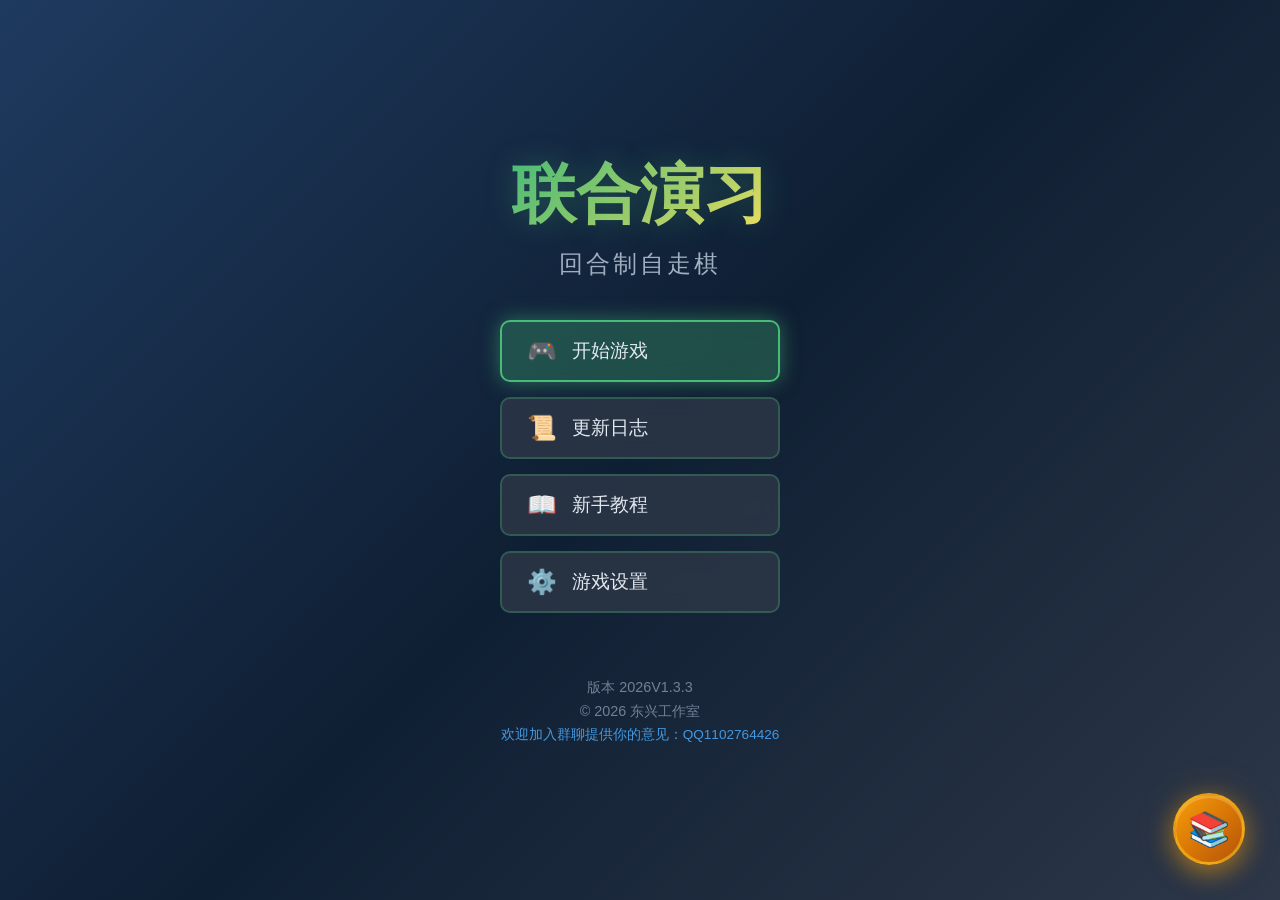
==== index.html @ ec3d8b25 "上传游戏V1.3.3" ====
<!DOCTYPE html>
<html lang="zh-CN">
<head>
    <meta charset="UTF-8">
    <meta name="viewport" content="width=device-width, initial-scale=1.0, maximum-scale=1.0, user-scalable=no, viewport-fit=cover">
    <meta name="apple-mobile-web-app-capable" content="yes">
    <meta name="mobile-web-app-capable" content="yes">
    <meta name="apple-mobile-web-app-status-bar-style" content="black-translucent">
    <meta name="format-detection" content="telephone=no">
    <title>联合演习 - 自走棋</title>
    <link rel="stylesheet" href="css/global.css">
    <link rel="stylesheet" href="css/menu.css">
    <link rel="stylesheet" href="css/tutorial-settings.css">
    <link rel="stylesheet" href="css/game-ui.css">
    <link rel="stylesheet" href="css/cards.css">
    <link rel="stylesheet" href="css/battle-old.css">
    <link rel="stylesheet" href="css/effects.css">
    <link rel="stylesheet" href="css/codex.css">
    <link rel="stylesheet" href="css/responsive.css">
    <link rel="stylesheet" href="css/notification.css">
    <link rel="stylesheet" href="css/battle-scene.css">
    <link rel="stylesheet" href="css/boss.css">
    <link rel="stylesheet" href="css/faction.css">
</head>
<body>
    <!-- 游戏开始菜单 -->
    <div id="start-menu">
        <div class="menu-background"></div>
        <div class="menu-content">
            <div class="game-logo">
                <h1 class="logo-title">联合演习</h1>
                <p class="logo-subtitle">回合制自走棋</p>
            </div>

            <nav class="menu-nav">
                <button class="menu-btn active" data-action="start">
                    <span class="btn-icon">🎮</span>
                    <span class="btn-text">开始游戏</span>
                </button>
                <button class="menu-btn" data-action="log">
                    <span class="btn-icon">📜</span>
                    <span class="btn-text">更新日志</span>
                </button>
                <button class="menu-btn" data-action="tutorial">
                    <span class="btn-icon">📖</span>
                    <span class="btn-text">新手教程</span>
                </button>
                <button class="menu-btn" data-action="settings">
                    <span class="btn-icon">⚙️</span>
                    <span class="btn-text">游戏设置</span>
                </button>
            </nav>

            <div class="menu-footer">
                <p class="version-text">版本 2026V1.3.3</p>
                <p class="copyright-text">© 2026 东兴工作室</p>
                <p class="qq-group-text">欢迎加入群聊提供你的意见：QQ1102764426</p>
            </div>
        </div>
        
        <!-- 圆形图鉴按钮（右下角） -->
        <button id="codex-btn" class="codex-btn" title="角色图鉴">
            📚
        </button>
    </div>

    <!-- 角色图鉴界面 -->
    <div id="codex-overlay" class="hidden">
        <div id="codex-container">
            <div class="codex-header">
                <h2>📚 角色图鉴</h2>
                <button id="codex-close" class="codex-close-btn">✕</button>
            </div>
            
            <div class="codex-search-container">
                <input type="text" id="codex-search" class="codex-search-input" placeholder="搜索角色名称...">
            </div>
            <div class="codex-filters">
                <button class="filter-btn active" data-camp="all">全部</button>
                <button class="filter-btn" data-camp="十班">十班</button>
                <button class="filter-btn" data-camp="一班">一班</button>
                <button class="filter-btn" data-camp="二班">二班</button>
                <button class="filter-btn" data-camp="三班">三班</button>
                <button class="filter-btn" data-camp="四班">四班</button>
                <button class="filter-btn" data-camp="五班">五班</button>
                <button class="filter-btn" data-camp="六班">六班</button>
            </div>
            
            <div id="codex-grid" class="codex-grid">
                <!-- 角色卡片将在这里动态生成 -->
            </div>
            
            <!-- 角色详情弹窗 -->
            <div id="codex-detail" class="codex-detail hidden">
                <div class="codex-detail-content">
                    <div class="codex-detail-header">
                        <div class="detail-avatar-container">
                            <img id="detail-avatar" src="" alt="角色头像" class="detail-avatar">
                        </div>
                        <div class="detail-info">
                            <h3 id="detail-name">角色名称</h3>
                            <div id="detail-stars" class="detail-stars">⭐</div>
                            <div id="detail-camp" class="detail-camp">阵营</div>
                        </div>
                        <button id="detail-close" class="detail-close-btn">✕</button>
                    </div>
                    <div class="codex-detail-body">
                        <div class="detail-stats">
                            <div class="stat-item hp">
                                <span class="stat-icon">❤️</span>
                                <span class="stat-label">生命</span>
                                <span id="detail-hp" class="stat-value">100</span>
                            </div>
                            <div class="stat-item atk">
                                <span class="stat-icon">⚔️</span>
                                <span class="stat-label">攻击</span>
                                <span id="detail-atk" class="stat-value">20</span>
                            </div>
                        </div>
                        <div class="detail-factions">
                            <div class="factions-header">
                                <span class="factions-icon">🏷️</span>
                                <span class="factions-title">所属阵营</span>
                            </div>
                            <div id="detail-factions" class="factions-list">
                                <!-- 阵营列表将在这里动态生成 -->
                            </div>
                        </div>
                        <div class="detail-skill">
                            <div class="skill-header">
                                <span class="skill-icon">✨</span>
                                <span id="detail-skill-name" class="skill-name">技能名称</span>
                            </div>
                            <p id="detail-skill-desc" class="skill-desc">技能描述</p>
                        </div>
                    </div>
                </div>
            </div>
        </div>
    </div>

    <!-- 更新公告弹窗 -->
    <div id="announcement-overlay" class="hidden">
        <div class="announcement-dialog">
            <div class="announcement-header">
                <h3>🎉 更新公告</h3>
                <button id="close-announcement" class="announcement-close">×</button>
            </div>
            <div id="announcement-content" class="announcement-content"></div>
            <div class="announcement-footer">
                <label>
                    <input type="checkbox" id="dont-show-again">
                    本次登录不再显示
                </label>
                <button id="confirm-announcement" class="confirm-btn">确定</button>
            </div>
        </div>
    </div>

    <!-- 新手教程界面 -->
    <div id="tutorial-overlay" class="hidden">
        <div id="tutorial-container">
            <div class="tutorial-header">
                <h2 id="tutorial-title">新手教程</h2>
                <div class="tutorial-progress">
                    <span id="step-indicator">步骤 1/6</span>
                </div>
            </div>

            <div class="tutorial-content">
                <div id="tutorial-step" class="tutorial-step">
                    <div id="tutorial-icon" class="step-icon">🎯</div>
                    <h3 id="step-title">欢迎来到联合演习!</h3>
                    <p id="step-description">这是一款回合制自走棋游戏，您需要通过招募棋子、升级营帐、排兵布阵来战胜敌人。</p>
                </div>

                <div id="tutorial-highlight" class="tutorial-highlight hidden"></div>
            </div>

            <div class="tutorial-controls">
                <button id="tutorial-prev" class="tutorial-btn">上一步</button>
                <button id="tutorial-next" class="tutorial-btn">下一步</button>
                <button id="tutorial-skip" class="tutorial-btn skip-btn">跳过教程</button>
            </div>
        </div>
    </div>

    <!-- 横屏提示界面 -->
    <div id="landscape-warning" class="hidden">
        <div class="landscape-content">
            <div class="rotate-icon">📱</div>
            <h2>请旋转设备</h2>
            <p>请将设备横向放置以获得最佳游戏体验</p>
            <div class="rotate-hint">↻</div>
        </div>
    </div>

    <!-- 设置界面 -->
    <div id="settings-overlay" class="hidden">
        <div id="settings-container">
            <div class="settings-header">
                <h2>游戏设置</h2>
                <button id="close-settings" class="close-btn">✕</button>
            </div>

            <div class="settings-content">
                <div class="setting-group">
                    <label>文本大小</label>
                    <div class="setting-slider">
                        <span>小</span>
                        <input type="range" id="text-size" min="12" max="20" value="14">
                        <span>大</span>
                    </div>
                </div>

                <div class="setting-group">
                    <label>战斗速度</label>
                    <div class="setting-buttons">
                        <button class="speed-btn active" data-speed="1">1x</button>
                        <button class="speed-btn" data-speed="1.5">1.5x</button>
                        <button class="speed-btn" data-speed="2">2x</button>
                    </div>
                </div>

                <div class="setting-group">
                    <label>颜色对比度</label>
                    <div class="setting-buttons">
                        <button class="contrast-btn active" data-contrast="normal">正常</button>
                        <button class="contrast-btn" data-contrast="high">高对比度</button>
                    </div>
                </div>

                <div class="setting-group">
                    <label>教程难度</label>
                    <div class="setting-buttons">
                        <button class="difficulty-btn active" data-difficulty="easy">简单</button>
                        <button class="difficulty-btn" data-difficulty="normal">普通</button>
                    </div>
                </div>

                <div class="setting-group" id="developer-mode-section" style="display: none;">
                    <label>开发者模式</label>
                    <div class="setting-buttons">
                        <button id="open-developer-panel" class="developer-btn">🔧 开发者面板</button>
                    </div>
                </div>

                <div class="setting-group">
                    <label>解锁开发者模式</label>
                    <div class="developer-unlock">
                        <input type="password" id="dev-password" placeholder="输入密码" maxlength="10">
                        <button id="unlock-dev-mode" class="unlock-btn">解锁</button>
                    </div>
                </div>
            </div>
        </div>
    </div>

    <!-- 游戏主界面 -->
    <div id="game-container" class="hidden">
        <!-- 顶部信息栏 -->
        <div id="top-bar">
            <div class="info-item">
                <span class="label">金币:</span>
                <span id="gold" class="currency-value">10</span>
            </div>
            <div class="info-item">
                <span class="label">回合:</span>
                <span id="round">1</span>
            </div>
            <div class="info-item">
                <span class="label">营帐等级:</span>
                <span id="camp-level">1</span>
            </div>
            <div class="info-item">
                <span class="label">英雄血量:</span>
                <span id="hero-hp">30</span>
            </div>
            <div class="info-item currency-info">
                <span class="label">货币:</span>
                <span id="currency" class="currency-value">0</span>
                <span class="currency-badge">回合收益: +1</span>
            </div>
            <button id="start-battle">开始战斗</button>
            <button id="upgrade-camp">升级营帐</button>
            <button id="dev-panel-btn" class="dev-top-btn" style="display: none;" onclick="window.menuSystem.showDeveloperPanel()">🔧 开发者</button>
        </div>

        <!-- 主游戏区 -->
        <div id="main-area">
            <!-- 左侧 - 战斗区域 -->
            <div id="left-panel">
                <!-- 敌方区域 -->
                <div id="enemy-area">
                    <div class="area-label">敌方阵地 <span id="enemy-name"></span></div>
                    <div id="enemy-battlefield"></div>
                </div>

                <!-- 我方区域 -->
                <div id="player-area">
                    <div class="area-label">我方阵地</div>
                    <div id="battlefield"></div>
                </div>

                <!-- 替补席 -->
                <div id="bench-area">
                    <div class="area-label">替补席</div>
                    <div id="bench"></div>
                </div>
            </div>

            <!-- 右侧 - 商店和英雄 -->
            <div id="right-panel">
                <!-- 商店 -->
                <div id="shop">
                    <div class="area-label">商店</div>
                    <div id="shop-items"></div>
                    <button id="refresh-shop">刷新商店</button>
                </div>

                <!-- 英雄区域 -->
                <div id="hero-area">
                    <div class="area-label">英雄</div>
                    <div id="hero-card">
                        <div id="hero-avatar"></div>
                        <div class="hero-details">
                            <div id="hero-name">选择英雄</div>
                            <div id="hero-skill"></div>
                        </div>
                    </div>
                </div>
            </div>
        </div>

        <!-- 右侧面板补充 -->
        <div id="sell-area">
            <div class="area-label sell-label">🗑️ 售卖区域</div>
            <div id="sell-zone" class="sell-zone">
                <div class="sell-placeholder">拖拽角色到此处售卖</div>
                <div class="sell-hint">售价: 1金币/个</div>
            </div>
        </div>

        <!-- 底部控制栏 -->
        <div id="bottom-bar">
            <span>可合成:<span id="merge-count">0</span></span>
            <button id="auto-merge">合成</button>
        </div>

        <!-- Boss 警告提示 -->
        <div id="boss-warning" class="boss-warning hidden">
            <div class="warning-content">
                <span class="warning-icon">⚠️</span>
                <span class="warning-text">距离Boss战还有 <span id="boss-rounds-left">0</span> 回合！</span>
            </div>
        </div>
    </div>

    <!-- Boss 介绍弹窗 -->
    <div id="boss-intro-overlay" class="boss-intro-overlay hidden">
        <div id="boss-intro-dialog" class="boss-intro-dialog">
            <div class="boss-intro-header">
                <h2 id="boss-intro-title">Boss 来袭！</h2>
            </div>
            <div class="boss-intro-content">
                <div class="boss-icon-container">
                    <span class="boss-icon">💀</span>
                </div>
                <h3 id="boss-name">暗影领主</h3>
                <p id="boss-description">传说中的暗影领主，拥有强大的生命力和神秘的诅咒能力。</p>
                <div class="boss-skills">
                    <div class="boss-skill">
                        <span class="skill-icon">💀</span>
                        <div class="skill-info">
                            <div class="skill-name">血之诅咒</div>
                            <div class="skill-desc">每损失10%血量对敌方全体造成自身剩余血量1%的伤害</div>
                        </div>
                    </div>
                    <div class="boss-skill">
                        <span class="skill-icon">💫</span>
                        <div class="skill-info">
                            <div class="skill-name">回光返照</div>
                            <div class="skill-desc">当血量低于50%时仅一次回满血但生命上限降低25%</div>
                        </div>
                    </div>
                </div>
            </div>
            <div class="boss-intro-footer">
                <button id="boss-intro-close" class="boss-intro-close-btn">准备迎战！</button>
            </div>
        </div>
    </div>

    <!-- 战斗界面 -->
    <div id="battle-overlay" class="hidden">
        <div id="battle-container">
            <div id="battle-header">
                <h3>⚔️ 战斗 ⚔️</h3>
                <div id="battle-status" style="text-align:center;margin-bottom:10px;font-size:14px;"></div>
                <div id="battle-speed-controls" style="text-align:center;margin-bottom:15px;">
                    <span style="color:#a0aec0;font-size:13px;margin-right:10px;">战斗速度:</span>
                    <button class="battle-speed-btn" data-speed="0.5">0.5x</button>
                    <button class="battle-speed-btn active" data-speed="1">1x</button>
                    <button class="battle-speed-btn" data-speed="1.5">1.5x</button>
                    <button class="battle-speed-btn" data-speed="2">2x</button>
                </div>
            </div>

            <div id="battle-field">
                <div class="battle-side">
                    <div class="side-label">敌方</div>
                    <div id="enemy-units" class="units-row"></div>
                </div>

                <div class="battle-vs">VS</div>

                <div class="battle-side">
                    <div class="side-label">我方</div>
                    <div id="player-units" class="units-row"></div>
                </div>
            </div>

            <div id="battle-log">
                <div id="battle-content"></div>
            </div>

            <button id="close-battle">关闭</button>
        </div>
    </div>

    <!-- 全新战斗场景页面 -->
    <div id="battle-scene-overlay" class="hidden">
        <div id="battle-scene-container">
            <!-- 顶部信息栏 -->
            <div id="battle-scene-header">
                <h2 id="battle-scene-title">⚔️ 战斗场景 ⚔️</h2>
                <div id="battle-scene-status"></div>
                <button id="exit-battle-scene" class="scene-btn">退出战斗</button>
            </div>

            <!-- 敌方区域（镜像布局：近VS有4个位置，远VS有3个位置） -->
            <div id="enemy-battle-scene" class="battle-scene-area enemy-scene">
                <div class="scene-side-label enemy-label">🔴 敌方阵地</div>
                <div class="scene-battlefield">
                    <!-- 敌方第一行：4个位置（镜像） -->
                    <div class="scene-row first-row">
                        <div class="scene-card-slot empty" data-side="enemy" data-row="1" data-slot="1"></div>
                        <div class="scene-card-slot empty" data-side="enemy" data-row="1" data-slot="2"></div>
                        <div class="scene-card-slot empty" data-side="enemy" data-row="1" data-slot="3"></div>
                        <div class="scene-card-slot empty" data-side="enemy" data-row="1" data-slot="4"></div>
                    </div>
                    <!-- 敌方第二行：3个位置（镜像） -->
                    <div class="scene-row second-row">
                        <div class="scene-card-slot empty" data-side="enemy" data-row="2" data-slot="1"></div>
                        <div class="scene-card-slot empty" data-side="enemy" data-row="2" data-slot="2"></div>
                        <div class="scene-card-slot empty" data-side="enemy" data-row="2" data-slot="3"></div>
                    </div>
                </div>
            </div>

            <!-- 战斗VS区域 -->
            <div id="battle-scene-vs">
                <div class="vs-divider"></div>
                <div class="vs-text">⚔️ VS ⚔️</div>
                <div class="vs-divider"></div>
            </div>

            <!-- 我方区域 -->
            <div id="player-battle-scene" class="battle-scene-area player-scene">
                <div class="scene-battlefield">
                    <!-- 我方第一行：3个位置 -->
                    <div class="scene-row first-row">
                        <div class="scene-card-slot empty" data-side="player" data-row="1" data-slot="1"></div>
                        <div class="scene-card-slot empty" data-side="player" data-row="1" data-slot="2"></div>
                        <div class="scene-card-slot empty" data-side="player" data-row="1" data-slot="3"></div>
                    </div>
                    <!-- 我方第二行：4个位置 -->
                    <div class="scene-row second-row">
                        <div class="scene-card-slot empty" data-side="player" data-row="2" data-slot="1"></div>
                        <div class="scene-card-slot empty" data-side="player" data-row="2" data-slot="2"></div>
                        <div class="scene-card-slot empty" data-side="player" data-row="2" data-slot="3"></div>
                        <div class="scene-card-slot empty" data-side="player" data-row="2" data-slot="4"></div>
                    </div>
                </div>
                <div class="scene-side-label player-label">🟢 我方阵地</div>
            </div>

        </div>
    </div>

    <!-- 游戏结束界面 -->
    <div id="game-over" class="hidden">
        <div id="game-over-content">
            <h2 id="game-result">游戏结束</h2>
            <p id="final-stats"></p>
            <button id="restart-game">重新开始</button>
        </div>
    </div>

    <script src="js/skills.js"></script>
    <script src="js/chess-data.js"></script>
    <script src="js/faction-data.js"></script>
    <script src="js/faction-system.js"></script>
    <script src="js/hero-data.js"></script>
    <script src="js/enemy-presets.js"></script>
    <script src="js/boss-data.js"></script>
    <script src="js/chess.js"></script>
    <script src="js/boss.js"></script>
    <script src="js/battle-logic.js"></script>
    <script src="js/game.js"></script>
    <script src="js/battle.js"></script>
    <script src="js/tutorial.js"></script>
    <script src="js/menu.js"></script>
    <script src="js/diagnostics.js"></script>
    <script>
        window.addEventListener('DOMContentLoaded', () => {
            try {
                window.tutorialSystem = new TutorialSystem();
                window.menuSystem = new MenuSystem();
                console.log('所有系统初始化完成');
                
                // 初始化战斗场景系统
                window.battleSceneSystem = new BattleSceneSystem();
            } catch (error) {
                console.error('初始化错误:', error);
            }
        });
        
        // 战斗场景系统类
        class BattleSceneSystem {
            constructor() {
                this.battleSceneOverlay = document.getElementById('battle-scene-overlay');
                this.exitButton = document.getElementById('exit-battle-scene');
                this.statusElement = document.getElementById('battle-scene-status');
                
                this.initEventListeners();
                console.log('战斗场景系统已初始化');
            }
            
            initEventListeners() {
                if (this.exitButton) {
                    this.exitButton.addEventListener('click', () => this.exitBattleScene());
                }
            }
            
            // 显示战斗场景
            showBattleScene() {
                if (this.battleSceneOverlay) {
                    this.battleSceneOverlay.classList.remove('hidden');
                    this.updateStatus('战斗即将开始...');

                    // VS区域2秒后自动淡出消失
                    const vsElement = document.getElementById('battle-scene-vs');
                    if (vsElement) {
                        vsElement.style.opacity = '1';
                        vsElement.style.transition = 'opacity 0.8s ease';
                        setTimeout(() => {
                            vsElement.style.opacity = '0';
                            setTimeout(() => {
                                vsElement.style.display = 'none';
                            }, 800);
                        }, 2000);
                    }
                }
            }
            
            // 退出战斗场景
            exitBattleScene() {
                if (this.battleSceneOverlay) {
                    this.battleSceneOverlay.classList.add('hidden');
                }
            }
            
            // 更新状态信息
            updateStatus(message) {
                if (this.statusElement) {
                    this.statusElement.textContent = message;
                }
            }
            
            // 放置角色到指定位置
            placeCard(side, row, slot, cardData) {
                const slotElement = document.querySelector(
                    `.scene-card-slot[data-side="${side}"][data-row="${row}"][data-slot="${slot}"]`
                );
                
                if (!slotElement) {
                    console.error('找不到指定的卡槽:', side, row, slot);
                    return false;
                }
                
                // 清除空状态
                slotElement.classList.remove('empty');
                slotElement.classList.add(side === 'enemy' ? 'enemy-card' : 'player-card');
                
                // 设置棋子ID用于技能提示定位
                if (cardData.id) {
                    slotElement.setAttribute('data-chess-unit-id', cardData.id);
                }
                
                // 设置位置信息用于技能提示
                slotElement.setAttribute('data-side', side);
                slotElement.setAttribute('data-row', row);
                slotElement.setAttribute('data-slot', slot);
                
                const maxHp = cardData.maxHp || cardData.hp;
                
                // 创建卡牌内容
                slotElement.innerHTML = `
                    <img src="pic/1.jpeg" alt="${cardData.name}" class="card-image">
                    <div class="card-name">${cardData.name}</div>
                    <div class="hp-bar-container">
                        <div class="hp-bar-bg">
                            <div class="hp-bar-fill" style="width: 100%;"></div>
                        </div>
                        <div class="hp-bar-text">${cardData.hp}/${maxHp}</div>
                    </div>
                    <div class="card-stats">
                        <span class="card-hp">❤️ ${cardData.hp}</span>
                        <span class="card-atk">⚔️ ${cardData.atk}</span>
                    </div>
                    <div class="card-stars">${'⭐'.repeat(cardData.stars || 1)}</div>
                    <!-- 伤害数字显示容器 -->
                    <div class="damage-container"></div>
                `;
                
                return true;
            }
            
            // 放置多个角色（遵循优先级顺序）
            placeCardsInOrder(side, cards) {
                const placementOrder = [
                    {row: 1, slot: 1},
                    {row: 1, slot: 2},
                    {row: 1, slot: 3},
                    {row: 2, slot: 1},
                    {row: 2, slot: 2},
                    {row: 2, slot: 3},
                    {row: 2, slot: 4}
                ];
                
                cards.forEach((card, index) => {
                    if (index < placementOrder.length) {
                        const pos = placementOrder[index];
                        setTimeout(() => {
                            this.placeCard(side, pos.row, pos.slot, card);
                        }, index * 300);
                    }
                });
            }
            
            // 清空所有卡槽
            clearAllSlots() {
                const allSlots = document.querySelectorAll('.scene-card-slot');
                allSlots.forEach(slot => {
                    slot.classList.add('empty');
                    slot.classList.remove('enemy-card', 'player-card', 'dead-unit');
                    slot.innerHTML = '';
                    slot.style.opacity = '';
                });
            }
            
            // 显示伤害数字
            showDamageNumber(side, row, slot, damage) {
                const slotElement = document.querySelector(
                    `.scene-card-slot[data-side="${side}"][data-row="${row}"][data-slot="${slot}"]`
                );
                
                if (!slotElement) {
                    console.warn('找不到卡槽显示伤害:', side, row, slot);
                    return;
                }
                
                const damageContainer = slotElement.querySelector('.damage-container');
                
                if (!damageContainer) {
                    console.warn('找不到伤害容器');
                    return;
                }
                
                // 创建伤害数字元素
                const damageNum = document.createElement('div');
                damageNum.className = 'damage-number';
                damageNum.textContent = `-${damage}`;
                
                // 添加到容器中
                damageContainer.appendChild(damageNum);
                
                // 动画结束后移除
                setTimeout(() => {
                    if (damageNum.parentNode === damageContainer) {
                        damageContainer.removeChild(damageNum);
                    }
                }, 1500);
            }
    }
    </script>
    
    <!-- 图鉴系统 JavaScript -->
    <script>
        class CodexSystem {
            constructor() {
                this.currentFilter = 'all';
                this.searchTerm = '';
                this.codexData = [];
                this.init();
            }

            init() {
                console.log('CodexSystem: 开始初始化...');
                this.bindEvents();
                console.log('CodexSystem: 初始化完成');
            }

            bindEvents() {
                // 图鉴按钮
                const codexBtn = document.getElementById('codex-btn');
                if (codexBtn) {
                    codexBtn.addEventListener('click', () => this.openCodex());
                }

                // 关闭图鉴
                const codexClose = document.getElementById('codex-close');
                if (codexClose) {
                    codexClose.addEventListener('click', () => this.closeCodex());
                }

                // 搜索框
                const searchInput = document.getElementById('codex-search');
                if (searchInput) {
                    searchInput.addEventListener('input', (e) => {
                        this.searchTerm = e.target.value.toLowerCase();
                        this.renderCodex();
                    });
                }

                // 筛选按钮
                const filterBtns = document.querySelectorAll('.filter-btn');
                filterBtns.forEach(btn => {
                    btn.addEventListener('click', () => {
                        const camp = btn.dataset.camp;
                        this.filterByCamp(camp);

                        // 更新按钮状态
                        filterBtns.forEach(b => b.classList.remove('active'));
                        btn.classList.add('active');
                    });
                });
                
                // 点击遮罩关闭详情
                const codexDetail = document.getElementById('codex-detail');
                if (codexDetail) {
                    codexDetail.addEventListener('click', (e) => {
                        if (e.target === codexDetail) {
                            this.closeDetail();
                        }
                    });
                }
                
                // 详情关闭按钮
                const detailClose = document.getElementById('detail-close');
                if (detailClose) {
                    detailClose.addEventListener('click', () => this.closeDetail());
                }
                
                // 点击图鉴遮罩关闭
                const codexOverlay = document.getElementById('codex-overlay');
                if (codexOverlay) {
                    codexOverlay.addEventListener('click', (e) => {
                        if (e.target === codexOverlay) {
                            this.closeCodex();
                        }
                    });
                }
            }
            
            openCodex() {
                console.log('CodexSystem: 打开图鉴');
                const codexOverlay = document.getElementById('codex-overlay');
                if (codexOverlay) {
                    codexOverlay.classList.remove('hidden');
                    // 清空搜索框
                    const searchInput = document.getElementById('codex-search');
                    if (searchInput) {
                        searchInput.value = '';
                        this.searchTerm = '';
                    }
                    this.renderCodex();
                }
            }
            
            closeCodex() {
                console.log('CodexSystem: 关闭图鉴');
                const codexOverlay = document.getElementById('codex-overlay');
                if (codexOverlay) {
                    codexOverlay.classList.add('hidden');
                }
                this.closeDetail();
            }
            
            filterByCamp(camp) {
                console.log('CodexSystem: 筛选阵营:', camp);
                this.currentFilter = camp;
                this.renderCodex();
            }
            
            renderCodex() {
                const codexGrid = document.getElementById('codex-grid');
                if (!codexGrid) return;

                // 获取所有角色数据
                let units = [];
                if (typeof CHESS_DATA !== 'undefined' && CHESS_DATA.pool) {
                    units = CHESS_DATA.pool;
                }

                // 去重，只保留每个角色一次
                const uniqueUnits = [];
                const seenNames = new Set();
                units.forEach(unit => {
                    if (!seenNames.has(unit.name)) {
                        seenNames.add(unit.name);
                        uniqueUnits.push(unit);
                    }
                });

                // 筛选
                let filteredUnits = uniqueUnits;
                
                // 按阵营筛选
                if (this.currentFilter !== 'all') {
                    filteredUnits = filteredUnits.filter(unit => 
                        unit.camp === this.currentFilter
                    );
                }
                
                // 按搜索词筛选
                if (this.searchTerm) {
                    filteredUnits = filteredUnits.filter(unit => 
                        unit.name.toLowerCase().includes(this.searchTerm)
                    );
                }
                
                // 渲染
                codexGrid.innerHTML = '';
                filteredUnits.forEach(unit => {
                    const card = this.createCodexCard(unit);
                    codexGrid.appendChild(card);
                });
                
                if (filteredUnits.length === 0) {
                    codexGrid.innerHTML = '<div style="text-align:center; color:#a0aec0; padding:50px; grid-column:1/-1;">暂无该阵营角色</div>';
                }
            }
            
            createCodexCard(unit) {
                const card = document.createElement('div');
                card.className = 'codex-card';
                
                const stars = '⭐'.repeat(unit.star || 1);
                const mainCamp = this.getMainCamp(unit.camp);
                const factions = unit.factions || [];
                
                let factionsHtml = '';
                if (factions.length > 0) {
                    factionsHtml = `
                        <div class="card-factions">
                            ${factions.slice(0, 2).map(f => `<span class="faction-tag">${f}</span>`).join('')}
                            ${factions.length > 2 ? `<span class="faction-tag">+${factions.length - 2}</span>` : ''}
                        </div>
                    `;
                }
                
                card.innerHTML = `
                    <img src="pic/1.jpeg" alt="${unit.name}" class="card-avatar" />
                    <div class="card-name">${unit.name}</div>
                    <div class="card-stars">${stars}</div>
                    <div class="card-camp">${mainCamp || unit.camp || '未知'}</div>
                    ${factionsHtml}
                `;
                
                card.addEventListener('click', () => this.showDetail(unit));
                
                return card;
            }
            
            getMainCamp(camp) {
                if (camp === '十班') return '10班';
                if (camp === '一班' || camp === '二班' || camp === '三班') return '9班';
                if (camp === '四班' || camp === '五班' || camp === '六班') return '14班';
                return camp;
            }
            
            showDetail(unit) {
                console.log('CodexSystem: 显示角色详情:', unit.name);
                
                const detailDiv = document.getElementById('codex-detail');
                if (!detailDiv) return;
                
                // 填充数据
                const detailAvatar = document.getElementById('detail-avatar');
                const detailName = document.getElementById('detail-name');
                const detailStars = document.getElementById('detail-stars');
                const detailCamp = document.getElementById('detail-camp');
                const detailHp = document.getElementById('detail-hp');
                const detailAtk = document.getElementById('detail-atk');
                const detailSkillName = document.getElementById('detail-skill-name');
                const detailSkillDesc = document.getElementById('detail-skill-desc');
                const detailFactions = document.getElementById('detail-factions');
                
                if (detailAvatar) detailAvatar.src = 'pic/1.jpeg';
                if (detailName) detailName.textContent = unit.name;
                if (detailStars) detailStars.textContent = '⭐'.repeat(unit.star || 1);
                if (detailCamp) detailCamp.textContent = this.getMainCamp(unit.camp) || unit.camp || '未知';
                if (detailHp) detailHp.textContent = unit.hp || '?';
                if (detailAtk) detailAtk.textContent = unit.atk || '?';
                
                // 显示阵营信息
                if (detailFactions) {
                    const factions = unit.factions || [];
                    const mainCamp = this.getMainCamp(unit.camp);
                    
                    let html = '';
                    if (mainCamp) {
                        html += `<div class="faction-item main-faction"><span class="faction-badge">主</span>${mainCamp}</div>`;
                    }
                    factions.forEach(faction => {
                        html += `<div class="faction-item">${faction}</div>`;
                    });
                    html += `<div class="faction-requirement">需要3人触发</div>`;
                    
                    detailFactions.innerHTML = html;
                }
                
                // 获取技能信息
                let skillName = '未知技能';
                let skillDesc = '暂无技能描述';
                
                if (typeof SKILL_DEFINITIONS !== 'undefined' && unit.skillKey) {
                    const skill = SKILL_DEFINITIONS[unit.skillKey];
                    if (skill) {
                        skillName = skill.name || skillName;
                        skillDesc = skill.description || skillDesc;
                    }
                }
                
                if (detailSkillName) detailSkillName.textContent = skillName;
                if (detailSkillDesc) detailSkillDesc.textContent = skillDesc;
                
                detailDiv.classList.remove('hidden');
            }
            
            closeDetail() {
                const detailDiv = document.getElementById('codex-detail');
                if (detailDiv) {
                    detailDiv.classList.add('hidden');
                }
            }
        }
        
        // 初始化图鉴系统
        window.addEventListener('DOMContentLoaded', () => {
            setTimeout(() => {
                window.codexSystem = new CodexSystem();
            }, 100);
        });
    </script>
</body>
</html>
---- css/global.css ----
/**
 * 全局基础样式
 * 联合演习 - 回合制自走棋
 *
 * 包含：全局样式、通用工具类
 */

* {
    margin: 0;
    padding: 0;
    box-sizing: border-box;
    -webkit-tap-highlight-color: transparent;
}

html {
    -webkit-text-size-adjust: 100%;
    -ms-text-size-adjust: 100%;
}

body {
    font-family: "Microsoft YaHei", "SimHei", -apple-system, BlinkMacSystemFont, "Segoe UI", Roboto, sans-serif;
    background: linear-gradient(135deg, #1a1a2e 0%, #16213e 100%);
    min-height: 100vh;
    min-height: 100dvh;
    color: #e2e8f0;
    overflow: hidden;
    -webkit-font-smoothing: antialiased;
    -moz-osx-font-smoothing: grayscale;
}

.hidden {
    display: none !important;
}

.touch-friendly-btn {
    min-height: 44px;
    min-width: 44px;
}

/* 触摸优化 */
button,
.btn,
.menu-btn,
.filter-btn,
.codex-close-btn,
.detail-close-btn {
    touch-action: manipulation;
    -webkit-appearance: none;
    -moz-appearance: none;
    appearance: none;
}

/* 防止双击缩放 */
* {
    touch-action: pan-y pinch-zoom;
}

/* 禁用文本选择 */
button,
.btn,
.menu-btn,
.filter-btn,
.codex-close-btn,
.detail-close-btn,
.codex-card,
.faction-icon {
    user-select: none;
    -webkit-user-select: none;
    -moz-user-select: none;
    -ms-user-select: none;
}

/* 改善滚动体验 */
::-webkit-scrollbar {
    width: 6px;
    height: 6px;
}

::-webkit-scrollbar-track {
    background: rgba(0, 0, 0, 0.1);
    border-radius: 3px;
}

::-webkit-scrollbar-thumb {
    background: rgba(255, 255, 255, 0.2);
    border-radius: 3px;
}

::-webkit-scrollbar-thumb:hover {
    background: rgba(255, 255, 255, 0.3);
}

/* 防止图片拖拽 */
img {
    -webkit-user-drag: none;
    user-drag: none;
}

/* 防止长按选中 */
* {
    -webkit-touch-callout: none;
}

@keyframes shake {
    0%, 100% { transform: translateX(0); }
    25% { transform: translateX(-5px); }
    75% { transform: translateX(5px); }
}

@keyframes floatUp {
    0% {
        opacity: 1;
        transform: translateX(-50%) translateY(0);
    }
    100% {
        opacity: 0;
        transform: translateX(-50%) translateY(-30px);
    }
}

@keyframes attackSlash {
    0% {
        opacity: 1;
        transform: translateY(-50%) scaleX(0);
    }
    50% {
        opacity: 1;
        transform: translateY(-50%) scaleX(1);
    }
    100% {
        opacity: 0;
        transform: translateY(-50%) scaleX(1.5);
    }
}

@keyframes shieldFlash {
    0% {
        opacity: 0;
        transform: scale(0.8);
    }
    50% {
        opacity: 1;
        transform: scale(1);
    }
    100% {
        opacity: 0;
        transform: scale(1.1);
    }
}

@keyframes deathFade {
    0% {
        opacity: 1;
        transform: scale(1);
    }
    100% {
        opacity: 0;
        transform: scale(0.8);
    }
}

@keyframes burstParticle {
    0% {
        opacity: 1;
        transform: translate(-50%, -50%) translate(0, 0) scale(1);
    }
    100% {
        opacity: 0;
        transform: translate(-50%, -50%) translate(var(--dx), var(--dy)) scale(0);
    }
}

@keyframes flashPulse {
    0% {
        opacity: 0.8;
        transform: scale(1);
    }
    100% {
        opacity: 0;
        transform: scale(1.5);
    }
}

@keyframes cardImpact {
    0% {
        transform: scale(1);
    }
    20% {
        transform: scale(1.1) translateX(10px);
    }
    40% {
        transform: scale(0.95) translateX(-5px);
    }
    60% {
        transform: scale(1.05) translateX(3px);
    }
    80% {
        transform: scale(1) translateX(-1px);
    }
    100% {
        transform: scale(1) translateX(0);
    }
}

@keyframes pulse {
    0%, 100% {
        opacity: 1;
        transform: scale(1);
    }
    50% {
        opacity: 0.6;
        transform: scale(1.1);
    }
}
---- css/menu.css ----
/**
 * 开始菜单样式
 * 联合演习 - 回合制自走棋
 *
 * 包含：开始菜单相关样式
 */

#start-menu {
    position: fixed;
    top: 0;
    left: 0;
    width: 100%;
    height: 100%;
    display: flex;
    justify-content: center;
    align-items: center;
    z-index: 1000;
}

.menu-background {
    position: absolute;
    top: 0;
    left: 0;
    width: 100%;
    height: 100%;
    background: linear-gradient(135deg, #1e3a5f 0%, #0f1f33 50%, #2d3748 100%);
    animation: backgroundFade 10s ease-in-out infinite;
}

@keyframes backgroundFade {
    0%, 100% {
        filter: hue-rotate(0deg);
    }
    50% {
        filter: hue-rotate(20deg);
    }
}

.menu-content {
    position: relative;
    z-index: 1;
    display: flex;
    flex-direction: column;
    align-items: center;
    gap: 40px;
    animation: menuFadeIn 0.8s ease-out;
}

@keyframes menuFadeIn {
    from {
        opacity: 0;
        transform: translateY(20px);
    }
    to {
        opacity: 1;
        transform: translateY(0);
    }
}

.game-logo {
    text-align: center;
    animation: logoPulse 2s ease-in-out infinite;
}

@keyframes logoPulse {
    0%, 100% {
        transform: scale(1);
    }
    50% {
        transform: scale(1.02);
    }
}

.logo-title {
    font-size: 4rem;
    font-weight: bold;
    background: linear-gradient(135deg, #48bb78 0%, #f6e05e 100%);
    -webkit-background-clip: text;
    -webkit-text-fill-color: transparent;
    background-clip: text;
    margin-bottom: 10px;
    text-shadow: 0 0 30px rgba(72, 187, 120, 0.3);
}

.logo-subtitle {
    font-size: 1.5rem;
    color: #a0aec0;
    letter-spacing: 3px;
}

.menu-nav {
    display: flex;
    flex-direction: column;
    gap: 15px;
    width: 280px;
}

.menu-btn {
    display: flex;
    align-items: center;
    gap: 15px;
    padding: 15px 25px;
    background: rgba(45, 55, 72, 0.8);
    border: 2px solid rgba(72, 187, 120, 0.3);
    border-radius: 10px;
    color: #e2e8f0;
    font-size: 1.2rem;
    cursor: pointer;
    transition: all 0.3s ease;
    backdrop-filter: blur(10px);
}

.menu-btn:hover {
    background: rgba(72, 187, 120, 0.2);
    border-color: #48bb78;
    transform: translateX(10px);
    box-shadow: 0 5px 20px rgba(72, 187, 120, 0.3);
}

.menu-btn.active {
    background: rgba(72, 187, 120, 0.3);
    border-color: #48bb78;
    box-shadow: 0 0 20px rgba(72, 187, 120, 0.5);
}

.btn-icon {
    font-size: 1.5rem;
    width: 30px;
    text-align: center;
}

.btn-text {
    font-weight: 500;
}

.menu-footer {
    text-align: center;
    color: #718096;
    font-size: 0.9rem;
    margin-top: 20px;
}

.menu-footer p {
    margin: 5px 0;
}

.qq-group-text {
    color: #4299e1;
    font-size: 0.85rem;
    font-weight: 500;
    cursor: pointer;
    transition: color 0.3s ease;
}

.qq-group-text:hover {
    color: #63b3ed;
}

.version-text {
    margin-bottom: 5px;
}

/* 移动端菜单优化 */
@media screen and (max-width: 768px) {
    .menu-btn {
        position: relative;
        overflow: hidden;
    }
    
    .menu-btn:active {
        transform: scale(0.98);
        background: rgba(72, 187, 120, 0.15);
    }
}

@media screen and (max-width: 480px) {
    .menu-content {
        padding: 20px;
    }
    
    .game-logo {
        padding-bottom: 20px;
    }
}
---- css/tutorial-settings.css ----
/**
 * 教程与设置样式
 * 联合演习 - 回合制自走棋
 * 
 * 包含教程界面、设置界面、开发者模式等相关样式
 */

/* ==================== 教程界面样式 ==================== */

#tutorial-overlay {
    position: fixed;
    top: 0;
    left: 0;
    width: 100%;
    height: 100%;
    background: rgba(0, 0, 0, 0.85);
    display: flex;
    justify-content: center;
    align-items: center;
    z-index: 1500;
    backdrop-filter: blur(5px);
}

#tutorial-overlay.hidden {
    display: none;
}

#tutorial-container {
    background: #2d3748;
    border-radius: 15px;
    padding: 30px;
    width: 90%;
    max-width: 600px;
    max-height: 80vh;
    overflow-y: auto;
    box-shadow: 0 20px 60px rgba(0, 0, 0, 0.5);
    border: 2px solid rgba(72, 187, 120, 0.3);
    animation: tutorialPopIn 0.4s ease-out;
}

@keyframes tutorialPopIn {
    from {
        opacity: 0;
        transform: scale(0.9);
    }
    to {
        opacity: 1;
        transform: scale(1);
    }
}

.tutorial-header {
    display: flex;
    justify-content: space-between;
    align-items: center;
    margin-bottom: 25px;
    padding-bottom: 15px;
    border-bottom: 2px solid rgba(72, 187, 120, 0.3);
}

.tutorial-header h2 {
    color: #f6e05e;
    font-size: 1.8rem;
}

.tutorial-progress {
    color: #a0aec0;
    font-size: 1rem;
}

.tutorial-content {
    position: relative;
}

.tutorial-step {
    text-align: center;
    padding: 20px 0;
}

.step-icon {
    font-size: 4rem;
    margin-bottom: 20px;
    animation: iconBounce 1s ease-in-out infinite;
}

@keyframes iconBounce {
    0%, 100% {
        transform: translateY(0);
    }
    50% {
        transform: translateY(-10px);
    }
}

.tutorial-step h3 {
    color: #48bb78;
    font-size: 1.5rem;
    margin-bottom: 15px;
}

.tutorial-step p {
    color: #cbd5e0;
    font-size: 1.1rem;
    line-height: 1.8;
}

.tutorial-controls {
    display: flex;
    justify-content: center;
    gap: 15px;
    margin-top: 25px;
    padding-top: 20px;
    border-top: 2px solid rgba(72, 187, 120, 0.3);
}

.tutorial-btn {
    padding: 12px 30px;
    background: rgba(72, 187, 120, 0.2);
    border: 2px solid #48bb78;
    border-radius: 8px;
    color: #e2e8f0;
    font-size: 1rem;
    cursor: pointer;
    transition: all 0.3s ease;
}

.tutorial-btn:hover:not(:disabled) {
    background: #48bb78;
    color: #1a202c;
}

.tutorial-btn:disabled {
    opacity: 0.5;
    cursor: not-allowed;
}

.tutorial-btn.skip-btn {
    background: rgba(237, 137, 54, 0.2);
    border-color: #ed8936;
}

.tutorial-btn.skip-btn:hover {
    background: #ed8936;
    color: #1a202c;
}

/* ==================== 设置界面样式 ==================== */

#settings-overlay {
    position: fixed;
    top: 0;
    left: 0;
    width: 100%;
    height: 100%;
    background: rgba(0, 0, 0, 0.85);
    display: flex;
    justify-content: center;
    align-items: center;
    z-index: 1500;
    backdrop-filter: blur(5px);
}

#settings-overlay.hidden {
    display: none;
}

#settings-container {
    background: #2d3748;
    border-radius: 15px;
    padding: 30px;
    width: 90%;
    max-width: 500px;
    max-height: 80vh;
    overflow-y: auto;
    box-shadow: 0 20px 60px rgba(0, 0, 0, 0.5);
    border: 2px solid rgba(72, 187, 120, 0.3);
    animation: tutorialPopIn 0.4s ease-out;
}

.settings-header {
    display: flex;
    justify-content: space-between;
    align-items: center;
    margin-bottom: 25px;
    padding-bottom: 15px;
    border-bottom: 2px solid rgba(72, 187, 120, 0.3);
}

.settings-header h2 {
    color: #f6e05e;
    font-size: 1.8rem;
}

.close-btn {
    background: rgba(237, 137, 54, 0.2);
    border: none;
    color: #e2e8f0;
    font-size: 1.5rem;
    width: 40px;
    height: 40px;
    border-radius: 50%;
    cursor: pointer;
    transition: all 0.3s ease;
}

.close-btn:hover {
    background: #ed8936;
    transform: rotate(90deg);
}

.settings-content {
    display: flex;
    flex-direction: column;
    gap: 25px;
}

.setting-group {
    display: flex;
    flex-direction: column;
    gap: 10px;
}

.setting-group label {
    color: #cbd5e0;
    font-size: 1.1rem;
    font-weight: 500;
}

.setting-slider {
    display: flex;
    align-items: center;
    gap: 15px;
}

.setting-slider span {
    color: #a0aec0;
    font-size: 0.9rem;
}

.setting-slider input[type="range"] {
    flex: 1;
    -webkit-appearance: none;
    height: 8px;
    background: #4a5568;
    border-radius: 4px;
    outline: none;
}

.setting-slider input[type="range"]::-webkit-slider-thumb {
    -webkit-appearance: none;
    width: 20px;
    height: 20px;
    background: #48bb78;
    border-radius: 50%;
    cursor: pointer;
    transition: all 0.3s ease;
}

.setting-slider input[type="range"]::-webkit-slider-thumb:hover {
    transform: scale(1.2);
    box-shadow: 0 0 10px rgba(72, 187, 120, 0.5);
}

.setting-buttons {
    display: flex;
    gap: 10px;
}

.speed-btn, .contrast-btn, .difficulty-btn {
    flex: 1;
    padding: 10px 20px;
    background: rgba(45, 55, 72, 0.8);
    border: 2px solid rgba(72, 187, 120, 0.3);
    border-radius: 8px;
    color: #e2e8f0;
    font-size: 1rem;
    cursor: pointer;
    transition: all 0.3s ease;
}

.speed-btn:hover, .contrast-btn:hover, .difficulty-btn:hover {
    border-color: #48bb78;
}

.speed-btn.active, .contrast-btn.active, .difficulty-btn.active {
    background: rgba(72, 187, 120, 0.3);
    border-color: #48bb78;
}

/* ==================== 开发者模式样式 ==================== */

.developer-unlock {
    display: flex;
    gap: 8px;
    align-items: center;
}

.developer-unlock input {
    flex: 1;
    padding: 10px 12px;
    background: rgba(0, 0, 0, 0.3);
    border: 2px solid rgba(72, 187, 120, 0.3);
    border-radius: 6px;
    color: #e2e8f0;
    font-size: 14px;
    outline: none;
    transition: all 0.3s ease;
}

.developer-unlock input:focus {
    border-color: #48bb78;
    box-shadow: 0 0 10px rgba(72, 187, 120, 0.3);
}

.unlock-btn {
    padding: 10px 16px;
    background: rgba(72, 187, 120, 0.2);
    border: 2px solid #48bb78;
    border-radius: 6px;
    color: #48bb78;
    font-size: 13px;
    cursor: pointer;
    transition: all 0.3s ease;
}

.unlock-btn:hover {
    background: #48bb78;
    color: #1a202c;
}

.developer-btn {
    padding: 10px 16px;
    background: rgba(237, 137, 54, 0.2);
    border: 2px solid #ed8936;
    border-radius: 6px;
    color: #ed8936;
    font-size: 13px;
    cursor: pointer;
    transition: all 0.3s ease;
    width: 100%;
}

.developer-btn:hover {
    background: #ed8936;
    color: #1a202c;
}

#developer-mode-section {
    background: rgba(237, 137, 54, 0.1);
    padding: 12px;
    border-radius: 8px;
    border: 1px solid rgba(237, 137, 54, 0.3);
}

#developer-mode-section label {
    color: #ed8936 !important;
}

.developer-panel-overlay {
    position: fixed;
    top: 0;
    left: 0;
    width: 100%;
    height: 100%;
    background: rgba(0, 0, 0, 0.85);
    display: flex;
    justify-content: center;
    align-items: center;
    z-index: 3000;
    backdrop-filter: blur(8px);
}

.developer-panel {
    background: linear-gradient(145deg, #2d3748 0%, #1a202c 100%);
    border-radius: 16px;
    padding: 30px;
    width: 90%;
    max-width: 500px;
    max-height: 85vh;
    overflow-y: auto;
    box-shadow: 0 20px 60px rgba(0, 0, 0, 0.6),
                0 0 40px rgba(237, 137, 54, 0.2);
    border: 3px solid rgba(237, 137, 54, 0.5);
    animation: devPanelSlide 0.4s ease-out;
}

.developer-panel::-webkit-scrollbar {
    width: 8px;
}

.developer-panel::-webkit-scrollbar-track {
    background: rgba(0, 0, 0, 0.2);
    border-radius: 4px;
}

.developer-panel::-webkit-scrollbar-thumb {
    background: rgba(237, 137, 54, 0.5);
    border-radius: 4px;
}

.developer-panel::-webkit-scrollbar-thumb:hover {
    background: rgba(237, 137, 54, 0.7);
}

@keyframes devPanelSlide {
    from {
        opacity: 0;
        transform: translateY(-30px) scale(0.95);
    }
    to {
        opacity: 1;
        transform: translateY(0) scale(1);
    }
}

.developer-panel h3 {
    text-align: center;
    color: #ed8936;
    font-size: 22px;
    margin-bottom: 25px;
    text-shadow: 0 0 20px rgba(237, 137, 54, 0.5);
}

.dev-section {
    margin-bottom: 20px;
    padding: 15px;
    background: rgba(255, 255, 255, 0.05);
    border-radius: 10px;
    border: 1px solid rgba(255, 255, 255, 0.1);
}

.dev-section h4 {
    color: #a0aec0;
    font-size: 14px;
    margin-bottom: 12px;
    display: flex;
    align-items: center;
    gap: 8px;
}

.dev-section h4::before {
    content: '▸';
    color: #ed8936;
}

.dev-controls {
    display: flex;
    flex-wrap: wrap;
    gap: 10px;
}

.dev-btn {
    padding: 10px 16px;
    background: rgba(72, 187, 120, 0.2);
    border: 2px solid rgba(72, 187, 120, 0.5);
    border-radius: 8px;
    color: #48bb78;
    font-size: 13px;
    cursor: pointer;
    transition: all 0.3s ease;
}

.dev-btn:hover {
    background: #48bb78;
    color: #1a202c;
    transform: translateY(-2px);
    box-shadow: 0 4px 15px rgba(72, 187, 120, 0.4);
}

.dev-btn.danger {
    background: rgba(252, 129, 129, 0.2);
    border-color: rgba(252, 129, 129, 0.5);
    color: #fc8181;
}

.dev-btn.danger:hover {
    background: #fc8181;
    color: #1a202c;
    box-shadow: 0 4px 15px rgba(252, 129, 129, 0.4);
}

.dev-btn.warning {
    background: rgba(246, 224, 94, 0.2);
    border-color: rgba(246, 224, 94, 0.5);
    color: #f6e05e;
}

.dev-btn.warning:hover {
    background: #f6e05e;
    color: #1a202c;
    box-shadow: 0 4px 15px rgba(246, 224, 94, 0.4);
}

.dev-btn.info {
    background: rgba(66, 153, 225, 0.2);
    border-color: rgba(66, 153, 225, 0.5);
    color: #4299e1;
}

.dev-btn.info:hover {
    background: #4299e1;
    color: white;
    box-shadow: 0 4px 15px rgba(66, 153, 225, 0.4);
}

.dev-input-group {
    display: flex;
    gap: 8px;
    margin-bottom: 12px;
}

.dev-input {
    flex: 1;
    padding: 10px 12px;
    background: rgba(0, 0, 0, 0.3);
    border: 2px solid rgba(255, 255, 255, 0.2);
    border-radius: 6px;
    color: #e2e8f0;
    font-size: 14px;
    outline: none;
    transition: all 0.3s ease;
}

.dev-input:focus {
    border-color: #48bb78;
}

.dev-close-btn {
    width: 100%;
    padding: 12px;
    margin-top: 15px;
    background: rgba(113, 128, 150, 0.3);
    border: 2px solid #718096;
    border-radius: 8px;
    color: #a0aec0;
    font-size: 14px;
    cursor: pointer;
    transition: all 0.3s ease;
}

.dev-close-btn:hover {
    background: #718096;
    color: white;
}

/* ==================== 其他相关样式 ==================== */

.dev-top-btn {
    padding: 8px 16px;
    background: linear-gradient(135deg, #ed8936 0%, #dd6b20 100%);
    border: none;
    border-radius: 5px;
    color: white;
    cursor: pointer;
    font-size: 12px;
    transition: all 0.3s ease;
    box-shadow: 0 2px 8px rgba(237, 137, 54, 0.4);
}

.dev-top-btn:hover {
    background: linear-gradient(135deg, #dd6b20 0%, #c05621 100%);
    transform: translateY(-2px);
    box-shadow: 0 4px 12px rgba(237, 137, 54, 0.6);
}
---- css/game-ui.css ----
/**
 * 游戏主界面样式
 * 联合演习 - 回合制自走棋
 * 
 * 包含：游戏容器、顶栏、主区域、左右面板、商店、英雄区域、替补区域、出售区域、底栏等样式
 */

/* 游戏容器 */
#game-container {
    width: 100vw;
    height: 100vh;
    display: flex;
    flex-direction: column;
    padding: 8px;
    gap: 8px;
}

/* 顶栏 */
#top-bar {
    display: flex;
    gap: 12px;
    align-items: center;
    background: rgba(45, 55, 72, 0.9);
    padding: 8px 15px;
    border-radius: 8px;
    flex-shrink: 0;
    flex-wrap: wrap;
}

.info-item {
    display: flex;
    align-items: center;
    gap: 6px;
    padding: 4px 10px;
    background: rgba(255, 255, 255, 0.05);
    border-radius: 5px;
}

.info-item .label {
    font-size: 11px;
    color: #a0aec0;
}

.info-item span:not(.label):not(.currency-badge) {
    font-size: 14px;
    font-weight: bold;
    color: #f6e05e;
}

#top-bar button {
    padding: 8px 16px;
    background: #4299e1;
    border: none;
    border-radius: 5px;
    color: white;
    cursor: pointer;
    font-size: 12px;
    transition: all 0.3s ease;
}

#top-bar button:hover {
    background: #3182ce;
    transform: translateY(-2px);
    box-shadow: 0 4px 12px rgba(66, 153, 225, 0.4);
}

#top-bar button:disabled {
    background: #718096;
    cursor: not-allowed;
    transform: none;
    box-shadow: none;
}

/* 主区域 */
#main-area {
    display: grid;
    grid-template-columns: 1fr 260px;
    gap: 10px;
    flex: 1;
    min-height: 0;
    overflow: hidden;
}

/* 左面板 */
#left-panel {
    display: flex;
    flex-direction: column;
    gap: 8px;
    min-height: 0;
    overflow: hidden;
}

#enemy-area,
#player-area {
    background: rgba(45, 55, 72, 0.7);
    border-radius: 8px;
    padding: 8px 12px;
    display: flex;
    flex-direction: column;
    min-height: 0;
}

#enemy-area {
    flex: 1;
    border: 1px solid rgba(252, 129, 129, 0.3);
}

#player-area {
    flex: 1;
    border: 1px solid rgba(72, 187, 120, 0.3);
}

.area-label {
    font-size: 12px;
    font-weight: bold;
    padding: 4px 0;
    margin-bottom: 6px;
    flex-shrink: 0;
}

#enemy-area .area-label {
    color: #fc8181;
}

#player-area .area-label {
    color: #48bb78;
}

#enemy-battlefield,
#battlefield {
    display: flex;
    flex-wrap: nowrap;
    gap: 8px;
    overflow-x: auto;
    overflow-y: hidden;
    padding: 4px;
    min-height: 90px;
    align-items: flex-start;
    align-content: flex-start;
}

#enemy-battlefield::-webkit-scrollbar,
#battlefield::-webkit-scrollbar {
    height: 6px;
}

#enemy-battlefield::-webkit-scrollbar-track,
#battlefield::-webkit-scrollbar-track {
    background: rgba(0, 0, 0, 0.2);
    border-radius: 3px;
}

#enemy-battlefield::-webkit-scrollbar-thumb,
#battlefield::-webkit-scrollbar-thumb {
    background: rgba(255, 255, 255, 0.2);
    border-radius: 3px;
}

#enemy-battlefield::-webkit-scrollbar-thumb:hover,
#battlefield::-webkit-scrollbar-thumb:hover {
    background: rgba(255, 255, 255, 0.3);
}

/* 替补区域 */
#bench-area {
    background: rgba(45, 55, 72, 0.5);
    border-radius: 8px;
    padding: 8px 12px;
    flex-shrink: 0;
}

#bench-area .area-label {
    color: #a0aec0;
}

#bench {
    display: flex;
    flex-wrap: nowrap;
    gap: 8px;
    overflow-x: auto;
    overflow-y: hidden;
    padding: 4px;
    min-height: 70px;
}

#bench::-webkit-scrollbar {
    height: 4px;
}

#bench::-webkit-scrollbar-track {
    background: rgba(0, 0, 0, 0.1);
    border-radius: 2px;
}

#bench::-webkit-scrollbar-thumb {
    background: rgba(255, 255, 255, 0.15);
    border-radius: 2px;
}

/* 右面板 */
#right-panel {
    display: flex;
    flex-direction: column;
    gap: 8px;
    min-height: 0;
    overflow: hidden;
}

/* 商店 */
#shop {
    background: rgba(45, 55, 72, 0.7);
    border-radius: 8px;
    padding: 10px 12px;
    flex: 1;
    display: flex;
    flex-direction: column;
    min-height: 0;
    border: 1px solid rgba(246, 224, 94, 0.3);
}

#shop .area-label {
    color: #f6e05e;
    flex-shrink: 0;
}

#shop-items {
    display: grid;
    grid-template-columns: repeat(auto-fill, minmax(75px, 1fr));
    gap: 8px;
    overflow-y: auto;
    flex: 1;
    padding: 4px;
}

#shop-items::-webkit-scrollbar {
    width: 6px;
}

#shop-items::-webkit-scrollbar-track {
    background: rgba(0, 0, 0, 0.2);
    border-radius: 3px;
}

#shop-items::-webkit-scrollbar-thumb {
    background: rgba(246, 224, 94, 0.3);
    border-radius: 3px;
}

#refresh-shop {
    margin-top: 8px;
    padding: 8px;
    background: #48bb78;
    border: none;
    border-radius: 5px;
    color: white;
    cursor: pointer;
    font-size: 12px;
    transition: all 0.3s ease;
    flex-shrink: 0;
}

#refresh-shop:hover {
    background: #38a169;
    transform: translateY(-2px);
}

/* 英雄区域 */
#hero-area {
    background: rgba(45, 55, 72, 0.5);
    border-radius: 8px;
    padding: 10px 12px;
    flex-shrink: 0;
}

#hero-area .area-label {
    color: #f6e05e;
}

#hero-card {
    display: flex;
    align-items: center;
    gap: 12px;
    padding: 8px;
    background: rgba(0, 0, 0, 0.2);
    border-radius: 6px;
    margin-top: 6px;
}

#hero-avatar {
    width: 50px;
    height: 50px;
    border-radius: 8px;
    border: 2px solid #f6e05e;
    flex-shrink: 0;
    background: linear-gradient(135deg, #4299e1 0%, #9f7aea 100%);
}

.hero-details {
    flex: 1;
    min-width: 0;
}

#hero-name {
    font-size: 14px;
    font-weight: bold;
    color: #e2e8f0;
    margin-bottom: 4px;
}

#hero-skill {
    font-size: 11px;
    color: #a0aec0;
}

/* 单位卡片 */
.unit-card {
    min-width: 75px;
    max-width: 85px;
    width: 75px;
    background: rgba(255, 255, 255, 0.1);
    border-radius: 6px;
    padding: 5px;
    cursor: grab;
    transition: all 0.25s ease;
    position: relative;
    flex-shrink: 0;
    border: 1px solid transparent;
}

.unit-card:hover {
    transform: translateY(-4px) scale(1.05);
    box-shadow: 0 8px 20px rgba(0, 0, 0, 0.4);
    z-index: 10;
}

.unit-card.dragging {
    opacity: 0.5;
    cursor: grabbing;
    transform: scale(1.1);
}

.unit-card .avatar {
    width: 65px;
    height: 42px;
    border-radius: 4px;
    margin: 0 auto;
    display: block;
    pointer-events: none;
}

.unit-card .name {
    font-size: 9px;
    text-align: center;
    white-space: nowrap;
    overflow: hidden;
    text-overflow: ellipsis;
    margin-top: 2px;
    color: #e2e8f0;
}

.unit-card .star {
    position: absolute;
    top: 2px;
    right: 2px;
    color: #f6e05e;
    font-size: 9px;
    text-shadow: 0 1px 2px rgba(0, 0, 0, 0.5);
}

.unit-card .stats {
    display: flex;
    justify-content: space-around;
    font-size: 7px;
    margin-top: 2px;
}

.unit-card .stats .hp {
    color: #fc8181;
}

.unit-card .stats .atk {
    color: #68d391;
}

.unit-card .skill {
    font-size: 7px;
    color: #a0aec0;
    text-align: center;
    margin-top: 2px;
    white-space: nowrap;
    overflow: hidden;
    text-overflow: ellipsis;
    height: 12px;
}

.shop-card {
    background: rgba(66, 153, 225, 0.15);
    border: 1px solid rgba(66, 153, 225, 0.4);
}

.shop-card:hover {
    border-color: #4299e1;
    box-shadow: 0 0 15px rgba(66, 153, 225, 0.3);
}

.battlefield-card {
    background: rgba(72, 187, 120, 0.15);
    border: 1px solid rgba(72, 187, 120, 0.4);
}

.battlefield-card:hover {
    border-color: #48bb78;
    box-shadow: 0 0 15px rgba(72, 187, 120, 0.3);
}

.enemy-card {
    background: rgba(252, 129, 129, 0.15);
    border: 1px solid rgba(252, 129, 129, 0.4);
}

.enemy-card:hover {
    border-color: #fc8181;
    box-shadow: 0 0 15px rgba(252, 129, 129, 0.3);
}

.bench-card {
    background: rgba(160, 174, 192, 0.15);
    border: 1px solid rgba(160, 174, 192, 0.3);
}

.bench-card:hover {
    border-color: #a0aec0;
    box-shadow: 0 0 12px rgba(160, 174, 192, 0.2);
}

.unit-card.gold-border {
    border: 3px solid #f6e05e !important;
    box-shadow: 0 0 15px rgba(246, 224, 94, 0.6),
                0 0 30px rgba(246, 224, 94, 0.3),
                inset 0 0 10px rgba(246, 224, 94, 0.2);
    background: linear-gradient(145deg, rgba(246, 224, 94, 0.15) 0%, rgba(255, 255, 255, 0.1) 100%);
    animation: goldBorderPulse 2s ease-in-out infinite;
}

.unit-card.gold-border::before {
    content: '✨';
    position: absolute;
    top: -8px;
    right: -8px;
    font-size: 14px;
    animation: sparkle 1.5s ease-in-out infinite;
}

.unit-card.gold-border .star {
    color: #f6e05e;
    text-shadow: 0 0 5px rgba(246, 224, 94, 0.8);
}

@keyframes goldBorderPulse {
    0%, 100% {
        box-shadow: 0 0 15px rgba(246, 224, 94, 0.6),
                    0 0 30px rgba(246, 224, 94, 0.3),
                    inset 0 0 10px rgba(246, 224, 94, 0.2);
    }
    50% {
        box-shadow: 0 0 20px rgba(246, 224, 94, 0.8),
                    0 0 40px rgba(246, 224, 94, 0.5),
                    inset 0 0 15px rgba(246, 224, 94, 0.3);
    }
}

@keyframes sparkle {
    0%, 100% {
        opacity: 1;
        transform: scale(1);
    }
    50% {
        opacity: 0.6;
        transform: scale(0.8);
    }
}

/* 出售区域 */
#sell-area {
    background: rgba(45, 55, 72, 0.6);
    border-radius: 8px;
    padding: 8px 12px;
    flex-shrink: 0;
}

.sell-label {
    color: #fc8181;
    font-size: 12px;
    font-weight: bold;
    margin-bottom: 6px;
    display: block;
}

.sell-zone {
    border: 2px dashed rgba(252, 129, 129, 0.5);
    border-radius: 8px;
    padding: 12px;
    min-height: 60px;
    text-align: center;
    transition: all 0.3s ease;
    background: rgba(252, 129, 129, 0.03);
    display: flex;
    flex-direction: column;
    justify-content: center;
    align-items: center;
}

.sell-zone:hover {
    border-color: #f6ad55;
    background: rgba(246, 173, 85, 0.08);
}

.sell-zone.drag-over {
    border-color: #fc8181;
    background: rgba(252, 129, 129, 0.2);
    transform: scale(1.02);
    box-shadow: 0 0 20px rgba(252, 129, 129, 0.4);
    animation: sellZonePulse 0.5s ease-in-out infinite;
}

@keyframes sellZonePulse {
    0%, 100% {
        box-shadow: 0 0 20px rgba(252, 129, 129, 0.4);
    }
    50% {
        box-shadow: 0 0 30px rgba(252, 129, 129, 0.7);
    }
}

.sell-placeholder {
    color: #a0aec0;
    font-size: 11px;
    margin-bottom: 4px;
}

.sell-hint {
    color: #f6e05e;
    font-size: 10px;
}

/* 底栏 */
#bottom-bar {
    display: flex;
    gap: 15px;
    align-items: center;
    background: rgba(45, 55, 72, 0.8);
    padding: 8px 15px;
    border-radius: 8px;
    flex-shrink: 0;
    font-size: 12px;
}

#bottom-bar span {
    color: #a0aec0;
}

#bottom-bar #merge-count {
    color: #f6e05e;
    font-weight: bold;
    margin: 0 4px;
}

#auto-merge {
    padding: 8px 16px;
    background: #9f7aea;
    border: none;
    border-radius: 5px;
    color: white;
    cursor: pointer;
    font-size: 12px;
    transition: all 0.3s ease;
}

#auto-merge:hover {
    background: #805ad5;
    transform: translateY(-2px);
}

/* 拖拽相关样式 */
.drop-target {
    border-color: #4299e1 !important;
    background: rgba(66, 153, 225, 0.15) !important;
    box-shadow: inset 0 0 20px rgba(66, 153, 225, 0.2);
}

/* ========== 移动端游戏UI优化 ========== */
@media screen and (max-width: 768px) {
    /* 游戏容器优化 */
    #game-container {
        padding: 6px;
        gap: 6px;
    }
    
    /* 单位卡片触摸优化 */
    .unit-card {
        cursor: pointer;
        min-height: 70px;
        touch-action: none;
    }
    
    .unit-card:active {
        transform: scale(0.95);
    }
    
    /* 按钮触摸优化 */
    #refresh-shop,
    #auto-merge,
    #top-bar button {
        min-height: 44px;
        padding: 10px 16px;
        font-size: 13px;
    }
    
    /* 商店优化 - 横排滚动 */
    #shop-items {
        grid-template-columns: none;
        display: flex;
        overflow-x: auto;
        flex-wrap: nowrap;
        -webkit-overflow-scrolling: touch;
        padding: 6px 4px;
    }
    
    /* 战场和替补区域优化 */
    #enemy-battlefield,
    #battlefield,
    #bench {
        -webkit-overflow-scrolling: touch;
        padding: 6px 4px;
    }
}

@media screen and (max-width: 480px) {
    /* 更小屏幕的优化 */
    #top-bar {
        padding: 6px 8px;
        flex-wrap: wrap;
        gap: 6px;
    }
    
    .info-item {
        padding: 4px 8px;
    }
    
    .info-item .label {
        font-size: 9px;
    }
    
    .info-item span:not(.label):not(.currency-badge) {
        font-size: 11px;
    }
    
    /* 单位卡片进一步缩小 */
    .unit-card {
        min-width: 65px;
        max-width: 75px;
        width: 65px;
        padding: 4px;
    }
    
    .unit-card .avatar {
        width: 55px;
        height: 35px;
    }
    
    .unit-card .name {
        font-size: 8px;
    }
    
    .unit-card .stats {
        font-size: 6px;
    }
    
    .unit-card .skill {
        font-size: 6px;
    }
    
    /* 出售区域优化 */
    .sell-zone {
        min-height: 50px;
        padding: 8px;
    }
    
    .sell-placeholder {
        font-size: 10px;
    }
    
    /* 底栏优化 */
    #bottom-bar {
        padding: 6px 10px;
        gap: 10px;
        flex-wrap: wrap;
    }
    
    #bottom-bar span {
        font-size: 11px;
    }
}

/* 横屏模式进一步优化 */
@media screen and (orientation: landscape) and (max-height: 500px) {
    /* 降低垂直间距 */
    #game-container {
        padding: 4px;
        gap: 4px;
    }
    
    #top-bar {
        padding: 4px 8px;
    }
    
    #enemy-area,
    #player-area,
    #bench-area,
    #shop,
    #sell-area {
        padding: 6px 8px;
    }
    
    .area-label {
        font-size: 10px;
        padding: 2px 0;
        margin-bottom: 4px;
    }
}

.dragging {
    opacity: 0.5;
    cursor: grabbing;
}

.drag-preview {
    position: fixed;
    pointer-events: none;
    z-index: 9999;
    transform: scale(1.2);
    opacity: 0.9;
    box-shadow: 0 0 25px rgba(0, 0, 0, 0.6);
}

.invalid-drop {
    animation: invalidShake 0.3s ease-in-out;
}

@keyframes invalidShake {
    0%, 100% {
        transform: translateX(0);
    }
    25% {
        transform: translateX(-8px);
    }
    75% {
        transform: translateX(8px);
    }
}

/* 货币相关样式 */
.currency-value {
    font-size: 14px;
    font-weight: bold;
    color: #f6e05e;
    transition: all 0.3s ease;
}

.currency-value.increase {
    animation: currencyIncrease 0.5s ease-out;
}

@keyframes currencyIncrease {
    0% {
        transform: scale(1);
        color: #f6e05e;
    }
    50% {
        transform: scale(1.3);
        color: #48bb78;
    }
    100% {
        transform: scale(1);
        color: #f6e05e;
    }
}

.currency-info {
    background: rgba(246, 224, 94, 0.1);
    padding: 4px 10px;
    border-radius: 5px;
    border: 1px solid rgba(246, 224, 94, 0.3);
}

.currency-badge {
    font-size: 9px;
    color: #a0aec0;
    margin-left: 4px;
    background: rgba(72, 187, 120, 0.2);
    padding: 2px 5px;
    border-radius: 3px;
}

/* 开发者按钮 */
.dev-top-btn {
    padding: 8px 16px;
    background: linear-gradient(135deg, #ed8936 0%, #dd6b20 100%);
    border: none;
    border-radius: 5px;
    color: white;
    cursor: pointer;
    font-size: 12px;
    transition: all 0.3s ease;
    box-shadow: 0 2px 8px rgba(237, 137, 54, 0.4);
}

.dev-top-btn:hover {
    background: linear-gradient(135deg, #dd6b20 0%, #c05621 100%);
    transform: translateY(-2px);
    box-shadow: 0 4px 12px rgba(237, 137, 54, 0.6);
}

/* 响应式设计 */
@media (max-width: 900px) {
    #main-area {
        grid-template-columns: 1fr 200px;
    }

    .unit-card {
        min-width: 65px;
        width: 65px;
    }

    .unit-card .avatar {
        width: 55px;
        height: 36px;
    }
}

@media (max-width: 700px) {
    #main-area {
        grid-template-columns: 1fr;
        grid-template-rows: auto 1fr auto;
    }

    #top-bar {
        flex-wrap: wrap;
        justify-content: center;
    }

    .info-item {
        padding: 3px 8px;
    }

    #enemy-area,
    #player-area {
        min-height: 100px;
    }

    #right-panel {
        flex-direction: row;
        flex-wrap: wrap;
    }

    #shop {
        flex: 2;
        min-width: 200px;
    }

    #hero-area {
        flex: 1;
        min-width: 150px;
    }

    #sell-area {
        width: 100%;
    }
}

@media (max-height: 500px) and (orientation: landscape),
       (max-width: 900px) and (orientation: landscape) {
    #game-container {
        padding: 5px;
        gap: 5px;
    }

    #top-bar {
        padding: 5px 10px;
        gap: 8px;
    }

    #top-bar button {
        padding: 6px 12px;
        font-size: 11px;
    }

    .info-item {
        padding: 2px 6px;
    }

    .info-item .label {
        font-size: 10px;
    }

    .info-item span:not(.label):not(.currency-badge) {
        font-size: 12px;
    }

    #main-area {
        grid-template-columns: 1fr 180px;
        gap: 8px;
    }

    #left-panel {
        gap: 5px;
    }

    #enemy-area,
    #player-area {
        padding: 5px 8px;
    }

    .area-label {
        font-size: 11px;
        padding: 2px 0;
        margin-bottom: 4px;
    }

    #enemy-battlefield,
    #battlefield {
        min-height: 70px;
        gap: 6px;
        padding: 3px;
    }

    #bench {
        min-height: 55px;
        gap: 6px;
    }

    .unit-card {
        min-width: 55px;
        width: 55px;
        padding: 3px;
    }

    .unit-card .avatar {
        width: 48px;
        height: 30px;
    }

    .unit-card .name {
        font-size: 8px;
    }

    .unit-card .stats {
        font-size: 7px;
    }

    .unit-card .star {
        font-size: 7px;
    }

    #bench-area {
        padding: 5px 8px;
    }

    #right-panel {
        gap: 5px;
    }

    #shop {
        padding: 6px 8px;
    }

    #shop-items {
        grid-template-columns: repeat(auto-fill, minmax(55px, 1fr));
        gap: 5px;
    }

/* 阵营系统样式 */
.card-factions {
    display: flex;
    gap: 3px;
    margin-top: 4px;
    flex-wrap: wrap;
    justify-content: center;
}

.faction-tag {
    display: inline-block;
    padding: 1px 4px;
    background: rgba(100, 150, 255, 0.2);
    border: 1px solid rgba(100, 150, 255, 0.4);
    border-radius: 3px;
    font-size: 8px;
    color: #a0c4ff;
    white-space: nowrap;
}

.detail-factions {
    background: rgba(45, 55, 72, 0.6);
    border-radius: 8px;
    padding: 12px;
    margin-bottom: 12px;
}

.factions-header {
    display: flex;
    align-items: center;
    gap: 8px;
    margin-bottom: 10px;
}

.factions-icon {
    font-size: 16px;
}

.factions-title {
    font-size: 13px;
    font-weight: bold;
    color: #e2e8f0;
}

.factions-list {
    display: flex;
    flex-direction: column;
    gap: 6px;
}

.faction-item {
    padding: 8px 12px;
    background: rgba(74, 128, 255, 0.15);
    border: 1px solid rgba(74, 128, 255, 0.3);
    border-radius: 6px;
    font-size: 12px;
    color: #b0c4ff;
    display: flex;
    align-items: center;
    gap: 8px;
}

.faction-item.main-faction {
    background: rgba(74, 222, 128, 0.15);
    border-color: rgba(74, 222, 128, 0.4);
    color: #90f0b0;
}

.faction-badge {
    display: inline-block;
    padding: 2px 6px;
    background: rgba(74, 222, 128, 0.3);
    border-radius: 4px;
    font-size: 10px;
    font-weight: bold;
    color: #48bb78;
}

.faction-requirement {
    text-align: center;
    padding: 6px;
    background: rgba(255, 170, 0, 0.15);
    border: 1px dashed rgba(255, 170, 0, 0.4);
    border-radius: 4px;
    font-size: 11px;
    color: #ffcc44;
    margin-top: 4px;
}
---- css/cards.css ----
/**
 * 卡片样式文件
 * 联合演习 - 回合制自走棋
 *
 * 包含：单位卡片、商店卡片、战场卡片、敌人卡片、板凳卡片、
 *       卡片详情面板、融合奖励卡片、融合遮罩、融合对话框等样式
 */

/* 基础单位卡片 */
.unit-card {
    min-width: 75px;
    max-width: 85px;
    width: 75px;
    background: rgba(255, 255, 255, 0.1);
    border-radius: 6px;
    padding: 5px;
    cursor: grab;
    transition: all 0.25s ease;
    position: relative;
    flex-shrink: 0;
    border: 1px solid transparent;
}

.unit-card:hover {
    transform: translateY(-4px) scale(1.05);
    box-shadow: 0 8px 20px rgba(0, 0, 0, 0.4);
    z-index: 10;
}

.unit-card.dragging {
    opacity: 0.5;
    cursor: grabbing;
    transform: scale(1.1);
}

.unit-card .avatar {
    width: 65px;
    height: 42px;
    border-radius: 4px;
    margin: 0 auto;
    display: block;
    pointer-events: none;
}

.unit-card .name {
    font-size: 9px;
    text-align: center;
    white-space: nowrap;
    overflow: hidden;
    text-overflow: ellipsis;
    margin-top: 2px;
    color: #e2e8f0;
}

.unit-card .star {
    position: absolute;
    top: 2px;
    right: 2px;
    color: #f6e05e;
    font-size: 9px;
    text-shadow: 0 1px 2px rgba(0, 0, 0, 0.5);
}

.unit-card .stats {
    display: flex;
    justify-content: space-around;
    font-size: 8px;
    margin-top: 2px;
}

.unit-card .stats .hp {
    color: #fc8181;
}

.unit-card .stats .atk {
    color: #68d391;
}

.unit-card .skill {
    font-size: 7px;
    color: #a0aec0;
    text-align: center;
    margin-top: 2px;
    white-space: nowrap;
    overflow: hidden;
    text-overflow: ellipsis;
    height: 12px;
}

/* 商店卡片 */
.shop-card {
    background: rgba(66, 153, 225, 0.15);
    border: 1px solid rgba(66, 153, 225, 0.4);
}

.shop-card:hover {
    border-color: #4299e1;
    box-shadow: 0 0 15px rgba(66, 153, 225, 0.3);
}

/* 战场卡片 */
.battlefield-card {
    background: rgba(72, 187, 120, 0.15);
    border: 1px solid rgba(72, 187, 120, 0.4);
}

.battlefield-card:hover {
    border-color: #48bb78;
    box-shadow: 0 0 15px rgba(72, 187, 120, 0.3);
}

/* 敌人卡片 */
.enemy-card {
    background: rgba(252, 129, 129, 0.15);
    border: 1px solid rgba(252, 129, 129, 0.4);
}

.enemy-card:hover {
    border-color: #fc8181;
    box-shadow: 0 0 15px rgba(252, 129, 129, 0.3);
}

/* 板凳卡片 */
.bench-card {
    background: rgba(160, 174, 192, 0.15);
    border: 1px solid rgba(160, 174, 192, 0.3);
}

/* 金边卡片（高品质） */
.unit-card.gold-border {
    border: 3px solid #f6e05e !important;
    box-shadow: 
        0 0 20px rgba(246, 224, 94, 0.6),
        0 0 40px rgba(246, 224, 94, 0.3),
        inset 0 0 15px rgba(246, 224, 94, 0.2);
    background: linear-gradient(145deg, rgba(246, 224, 94, 0.15) 0%, rgba(45, 55, 72, 0.9) 100%);
    animation: goldBorderPulse 2s ease-in-out infinite;
}

.unit-card.gold-border::before {
    content: '✨';
    position: absolute;
    top: -10px;
    right: -10px;
    font-size: 16px;
    animation: sparkle 1.5s ease-in-out infinite;
}

.unit-card.gold-border .star {
    color: #f6e05e;
    text-shadow: 0 0 8px rgba(246, 224, 94, 0.8);
}

@keyframes goldBorderPulse {
    0%, 100% {
        box-shadow: 
            0 0 20px rgba(246, 224, 94, 0.6),
            0 0 40px rgba(246, 224, 94, 0.3),
            inset 0 0 15px rgba(246, 224, 94, 0.2);
    }
    50% {
        box-shadow: 
            0 0 30px rgba(246, 224, 94, 0.8),
            0 0 50px rgba(246, 224, 94, 0.5),
            inset 0 0 20px rgba(246, 224, 94, 0.3);
    }
}

@keyframes sparkle {
    0%, 100% {
        opacity: 1;
        transform: scale(1) rotate(0deg);
    }
    50% {
        opacity: 0.6;
        transform: scale(0.8) rotate(180deg);
    }
}

/* 战斗单位卡片 */
.battle-unit-card {
    min-width: 85px;
    max-width: 95px;
    width: 85px;
    background: linear-gradient(145deg, rgba(45, 55, 72, 0.9) 0%, rgba(26, 32, 44, 0.95) 100%);
    border-radius: 10px;
    padding: 10px 8px;
    position: relative;
    flex-shrink: 0;
    border: 2px solid transparent;
    transition: all 0.3s ease;
    z-index: 1;
    box-shadow: 
        0 4px 15px rgba(0, 0, 0, 0.4),
        inset 0 1px 0 rgba(255, 255, 255, 0.1);
}

.battle-unit-card.player-unit {
    border-color: rgba(72, 187, 120, 0.6);
    background: linear-gradient(145deg, rgba(34, 74, 50, 0.95) 0%, rgba(20, 45, 30, 0.98) 100%);
    box-shadow: 
        0 4px 15px rgba(72, 187, 120, 0.2),
        0 0 20px rgba(72, 187, 120, 0.1),
        inset 0 1px 0 rgba(255, 255, 255, 0.1);
}

.battle-unit-card.enemy-unit {
    border-color: rgba(252, 129, 129, 0.6);
    background: linear-gradient(145deg, rgba(74, 34, 34, 0.95) 0%, rgba(45, 20, 20, 0.98) 100%);
    box-shadow: 
        0 4px 15px rgba(252, 129, 129, 0.2),
        0 0 20px rgba(252, 129, 129, 0.1),
        inset 0 1px 0 rgba(255, 255, 255, 0.1);
}

.battle-unit-card:hover {
    transform: scale(1.1) translateY(-5px);
    box-shadow: 
        0 8px 25px rgba(0, 0, 0, 0.5),
        0 0 30px rgba(246, 224, 94, 0.2);
}

.battle-unit-card.attacking {
    animation: attackPulse 0.3s ease-out;
}

@keyframes attackPulse {
    0% {
        transform: scale(1);
    }
    50% {
        transform: scale(1.15);
    }
    100% {
        transform: scale(1);
    }
}

.battle-unit-card.damaged {
    animation: damageShake 0.3s ease-in-out;
    border-color: #fc8181 !important;
}

@keyframes damageShake {
    0%, 100% {
        transform: translateX(0);
    }
    25% {
        transform: translateX(-5px);
    }
    75% {
        transform: translateX(5px);
    }
}

.battle-unit-card.dead-unit {
    opacity: 0.25;
    filter: grayscale(1);
    transform: scale(0.9);
}

.battle-unit-card .unit-avatar {
    width: 70px;
    height: 45px;
    border-radius: 6px;
    margin: 0 auto;
    display: block;
    box-shadow: 0 2px 8px rgba(0, 0, 0, 0.3);
}

.battle-unit-card .unit-name {
    font-size: 11px;
    text-align: center;
    margin-top: 6px;
    font-weight: bold;
    color: #e2e8f0;
    white-space: nowrap;
    overflow: hidden;
    text-overflow: ellipsis;
    text-shadow: 0 1px 2px rgba(0, 0, 0, 0.5);
}

.battle-unit-card .unit-stars {
    position: absolute;
    top: 4px;
    right: 4px;
    color: #f6e05e;
    font-size: 10px;
    text-shadow: 0 1px 3px rgba(0, 0, 0, 0.7);
}

.battle-unit-card .unit-stats {
    display: flex;
    justify-content: space-around;
    font-size: 10px;
    margin-top: 6px;
    font-weight: 600;
}

.battle-unit-card .unit-hp {
    color: #fc8181;
}

.battle-unit-card .unit-atk {
    color: #68d391;
}

.battle-unit-card .unit-hp-bar {
    width: 100%;
    height: 5px;
    background: #4a5568;
    border-radius: 3px;
    margin-top: 6px;
    overflow: hidden;
    box-shadow: inset 0 1px 3px rgba(0, 0, 0, 0.3);
}

.battle-unit-card .unit-hp-bar-fill {
    height: 100%;
    background: linear-gradient(90deg, #48bb78 0%, #68d391 100%);
    border-radius: 3px;
    transition: width 0.3s ease;
}

.battle-unit-card .unit-hp-bar-fill.low {
    background: linear-gradient(90deg, #f6e05e 0%, #ed8936 100%);
}

.battle-unit-card .unit-hp-bar-fill.critical {
    background: linear-gradient(90deg, #fc8181 0%, #f56565 100%);
    animation: criticalPulse 1s ease-in-out infinite;
}

@keyframes criticalPulse {
    0%, 100% {
        opacity: 1;
    }
    50% {
        opacity: 0.7;
    }
}

/* 卡片详情面板 */
.card-detail-panel {
    position: fixed;
    top: 50%;
    left: 50%;
    transform: translate(-50%, -50%) scale(0.8);
    width: 350px;
    background: linear-gradient(135deg, rgba(30, 40, 55, 0.98) 0%, rgba(45, 55, 72, 0.98) 100%);
    border: 3px solid #f6e05e;
    border-radius: 15px;
    padding: 25px;
    z-index: 10000;
    box-shadow: 0 0 50px rgba(246, 224, 94, 0.3), 0 10px 40px rgba(0, 0, 0, 0.5);
    animation: panelAppear 0.4s cubic-bezier(0.175, 0.885, 0.32, 1.275);
    opacity: 0;
    pointer-events: none;
}

.card-detail-panel.active {
    opacity: 1;
    transform: translate(-50%, -50%) scale(1);
    pointer-events: auto;
}

@keyframes panelAppear {
    0% {
        opacity: 0;
        transform: translate(-50%, -50%) scale(0.5);
    }
    100% {
        opacity: 1;
        transform: translate(-50%, -50%) scale(1);
    }
}

.panel-header {
    display: flex;
    justify-content: space-between;
    align-items: center;
    margin-bottom: 20px;
    padding-bottom: 15px;
    border-bottom: 2px solid rgba(246, 224, 94, 0.3);
}

.panel-title {
    font-size: 20px;
    font-weight: bold;
    color: #f6e05e;
}

.panel-close {
    width: 30px;
    height: 30px;
    border: none;
    background: rgba(252, 129, 129, 0.2);
    color: #fc8181;
    border-radius: 50%;
    cursor: pointer;
    font-size: 18px;
    display: flex;
    align-items: center;
    justify-content: center;
    transition: all 0.3s ease;
}

.panel-close:hover {
    background: #fc8181;
    color: #ffffff;
    transform: rotate(90deg);
}

.panel-section {
    margin-bottom: 15px;
}

.panel-section-title {
    font-size: 14px;
    color: #a0aec0;
    margin-bottom: 8px;
    text-transform: uppercase;
    letter-spacing: 1px;
}

.panel-stats {
    display: flex;
    gap: 30px;
    justify-content: center;
    padding: 15px;
    background: rgba(0, 0, 0, 0.2);
    border-radius: 10px;
}

.stat-item {
    text-align: center;
}

.stat-icon {
    font-size: 24px;
    margin-bottom: 5px;
}

.stat-value {
    font-size: 28px;
    font-weight: bold;
    color: #ffffff;
}

.stat-label {
    font-size: 12px;
    color: #a0aec0;
}

.stat-item.hp .stat-value {
    color: #fc8181;
}

.stat-item.atk .stat-value {
    color: #68d391;
}

.panel-skill {
    padding: 15px;
    background: linear-gradient(135deg, rgba(72, 187, 120, 0.1) 0%, rgba(72, 187, 120, 0.05) 100%);
    border: 1px solid rgba(72, 187, 120, 0.3);
    border-radius: 10px;
}

.skill-header {
    display: flex;
    align-items: center;
    gap: 10px;
    margin-bottom: 10px;
}

.skill-icon {
    font-size: 28px;
}

.skill-name {
    font-size: 18px;
    font-weight: bold;
    color: #48bb78;
}

.skill-description {
    font-size: 14px;
    color: #e2e8f0;
    line-height: 1.6;
}

.panel-footer {
    margin-top: 20px;
    padding-top: 15px;
    border-top: 2px solid rgba(246, 224, 94, 0.3);
    text-align: center;
}

.panel-info {
    font-size: 12px;
    color: #718096;
}

.panel-info span {
    color: #f6e05e;
    font-weight: bold;
}

/* 阵营信息 */
.panel-factions {
    margin-bottom: 18px;
    padding: 16px;
    background: linear-gradient(135deg, rgba(30, 41, 59, 0.7) 0%, rgba(15, 23, 42, 0.8) 100%);
    border-radius: 12px;
    border: 1px solid rgba(59, 130, 246, 0.15);
}

.panel-factions .factions-header {
    display: flex;
    align-items: center;
    gap: 12px;
    margin-bottom: 14px;
    padding-bottom: 10px;
    border-bottom: 1px solid rgba(148, 163, 184, 0.1);
}

.panel-factions .factions-icon {
    font-size: 20px;
}

.panel-factions .factions-title {
    font-size: 13px;
    font-weight: 700;
    color: #60a5fa;
    text-transform: uppercase;
    letter-spacing: 1.5px;
}

.panel-factions .factions-list {
    display: flex;
    flex-direction: column;
    gap: 10px;
}

.panel-factions .faction-item {
    padding: 12px 14px;
    background: linear-gradient(135deg, rgba(59, 130, 246, 0.1) 0%, rgba(59, 130, 246, 0.05) 100%);
    border: 1px solid rgba(59, 130, 246, 0.2);
    border-radius: 10px;
    font-size: 14px;
    color: #93c5fd;
    display: flex;
    align-items: center;
    gap: 10px;
    transition: all 0.3s ease;
}

.panel-factions .faction-item:hover {
    background: linear-gradient(135deg, rgba(59, 130, 246, 0.15) 0%, rgba(59, 130, 246, 0.08) 100%);
    border-color: rgba(59, 130, 246, 0.35);
}

.panel-factions .faction-item.main-faction {
    background: linear-gradient(135deg, rgba(16, 185, 129, 0.12) 0%, rgba(16, 185, 129, 0.06) 100%);
    border-color: rgba(16, 185, 129, 0.25);
    color: #6ee7b7;
}

.panel-factions .faction-item.main-faction:hover {
    background: linear-gradient(135deg, rgba(16, 185, 129, 0.18) 0%, rgba(16, 185, 129, 0.1) 100%);
    border-color: rgba(16, 185, 129, 0.4);
}

.panel-factions .faction-badge {
    display: inline-block;
    padding: 3px 10px;
    background: linear-gradient(135deg, rgba(16, 185, 129, 0.25) 0%, rgba(16, 185, 129, 0.15) 100%);
    border-radius: 6px;
    font-size: 11px;
    font-weight: 700;
    color: #10b981;
    border: 1px solid rgba(16, 185, 129, 0.3);
}

.panel-factions .faction-requirement {
    text-align: center;
    padding: 10px;
    background: linear-gradient(135deg, rgba(251, 191, 36, 0.1) 0%, rgba(251, 191, 36, 0.05) 100%);
    border: 1px dashed rgba(251, 191, 36, 0.3);
    border-radius: 8px;
    font-size: 13px;
    color: #fbbf24;
    margin-top: 8px;
    font-weight: 500;
}

/* 融合遮罩 */
.merge-overlay {
    position: fixed;
    top: 0;
    left: 0;
    width: 100%;
    height: 100%;
    background: rgba(0, 0, 0, 0.85);
    display: flex;
    justify-content: center;
    align-items: center;
    z-index: 3000;
    backdrop-filter: blur(8px);
}

/* 融合对话框 */
.merge-dialog {
    background: linear-gradient(145deg, #2d3748 0%, #1a202c 100%);
    border-radius: 16px;
    padding: 30px;
    min-width: 400px;
    max-width: 500px;
    box-shadow: 
        0 20px 60px rgba(0, 0, 0, 0.6),
        0 0 40px rgba(246, 224, 94, 0.2);
    border: 3px solid rgba(246, 224, 94, 0.5);
    animation: dialogSlideIn 0.4s ease-out;
}

@keyframes dialogSlideIn {
    from {
        opacity: 0;
        transform: translateY(-30px) scale(0.95);
    }
    to {
        opacity: 1;
        transform: translateY(0) scale(1);
    }
}

.merge-dialog h3 {
    text-align: center;
    color: #f6e05e;
    font-size: 22px;
    margin-bottom: 10px;
    text-shadow: 0 0 20px rgba(246, 224, 94, 0.5);
}

.merge-dialog .subtitle {
    text-align: center;
    color: #a0aec0;
    font-size: 14px;
    margin-bottom: 25px;
}

/* 融合奖励卡片 */
.merge-reward-cards {
    display: flex;
    justify-content: center;
    gap: 15px;
    margin-bottom: 20px;
}

.merge-reward-card {
    background: rgba(255, 255, 255, 0.08);
    border: 2px solid rgba(72, 187, 120, 0.4);
    border-radius: 10px;
    padding: 15px;
    cursor: pointer;
    transition: all 0.3s ease;
    min-width: 100px;
    text-align: center;
}

.merge-reward-card:hover {
    border-color: #48bb78;
    background: rgba(72, 187, 120, 0.15);
    transform: translateY(-5px) scale(1.05);
    box-shadow: 0 10px 30px rgba(72, 187, 120, 0.3);
}

.merge-reward-card .card-avatar {
    width: 70px;
    height: 45px;
    border-radius: 6px;
    margin: 0 auto 8px;
}

.merge-reward-card .card-name {
    font-size: 13px;
    font-weight: bold;
    color: #e2e8f0;
    margin-bottom: 5px;
}

.merge-reward-card .card-stars {
    color: #f6e05e;
    font-size: 12px;
    margin-bottom: 5px;
}

.merge-reward-card .card-stats {
    font-size: 11px;
    color: #a0aec0;
}

.merge-reward-card .card-stats span {
    margin: 0 3px;
}

.merge-hint {
    text-align: center;
    color: #68d391;
    font-size: 13px;
    padding: 10px;
    background: rgba(72, 187, 120, 0.1);
    border-radius: 8px;
    margin-top: 15px;
}

.merge-celebration {
    animation: celebrationBurst 0.6s ease-out;
}

@keyframes celebrationBurst {
    0% {
        transform: scale(0);
        opacity: 0;
    }
    50% {
        transform: scale(1.2);
        opacity: 1;
    }
    100% {
        transform: scale(1);
        opacity: 1;
    }
}

/* 拖拽相关 */
.drop-target {
    border-color: #4299e1 !important;
    background: rgba(66, 153, 225, 0.15) !important;
    box-shadow: inset 0 0 20px rgba(66, 153, 225, 0.2);
}

.drag-preview {
    position: fixed;
    pointer-events: none;
    z-index: 9999;
    transform: scale(1.2);
    opacity: 0.9;
    box-shadow: 0 0 25px rgba(0, 0, 0, 0.6);
}

.invalid-drop {
    animation: invalidShake 0.3s ease-in-out;
}

@keyframes invalidShake {
    0%, 100% {
        transform: translateX(0);
    }
    25% {
        transform: translateX(-8px);
    }
    75% {
        transform: translateX(8px);
    }
}

/* 响应式设计 */
@media (max-width: 900px) {
    .unit-card {
        min-width: 65px;
        width: 65px;
    }

    .unit-card .avatar {
        width: 55px;
        height: 36px;
    }

    .battle-unit-card {
        min-width: 75px;
        width: 75px;
        padding: 8px 6px;
    }

    .card-detail-panel {
        width: 90%;
        max-width: 320px;
        padding: 20px;
    }

    .merge-dialog {
        min-width: 320px;
        padding: 25px;
    }
}

@media (max-width: 700px) {
    .battle-unit-card {
        min-width: 70px;
        width: 70px;
        padding: 7px 5px;
    }

    .merge-reward-cards {
        flex-direction: column;
        align-items: center;
    }

    .merge-reward-card {
        width: 100%;
        max-width: 150px;
    }
}

@media (max-width: 500px) {
    .battle-unit-card {
        min-width: 65px;
        width: 65px;
        padding: 6px 4px;
    }

    .card-detail-panel {
        width: 95%;
        padding: 15px;
    }

    .merge-dialog {
        min-width: 280px;
        padding: 20px;
    }
}

@media (max-height: 500px) and (orientation: landscape),
       (max-width: 900px) and (orientation: landscape) {
    .unit-card {
        min-width: 55px;
        width: 55px;
        padding: 3px;
    }

    .unit-card .avatar {
        width: 48px;
        height: 30px;
    }

    .unit-card .name {
        font-size: 8px;
    }

    .unit-card .stats {
        font-size: 7px;
    }

    .unit-card .star {
        font-size: 7px;
    }
}
---- css/battle-old.css ----
/**
 * 旧版战斗界面样式
 * 联合演习 - 回合制自走棋
 *
 * 包含旧版战斗场景页面的所有样式
 */

/* ===================================
   旧版战斗场景页面样式
   =================================== */

#battle-overlay {
    position: fixed;
    top: 0;
    left: 0;
    width: 100%;
    height: 100%;
    background: linear-gradient(135deg, #1a1a2e 0%, #16213e 100%);
    display: flex;
    justify-content: center;
    align-items: center;
    z-index: 1000;
    padding: 10px;
}

#battle-overlay.hidden {
    display: none;
}

#battle-container {
    width: 100%;
    height: 100%;
    max-width: 1200px;
    display: flex;
    flex-direction: column;
    gap: 10px;
    padding: 15px;
    background: rgba(20, 30, 50, 0.95);
    border-radius: 10px;
    border: 2px solid rgba(100, 150, 200, 0.3);
    box-shadow: 0 0 30px rgba(0, 0, 0, 0.5);
}

#battle-header {
    display: flex;
    justify-content: space-between;
    align-items: center;
    padding: 10px 15px;
    background: linear-gradient(90deg, rgba(50, 70, 100, 0.8) 0%, rgba(30, 50, 80, 0.8) 100%);
    border-radius: 8px;
    border: 1px solid rgba(100, 150, 200, 0.3);
}

#battle-header h2 {
    font-size: 20px;
    color: #f6e05e;
    margin: 0;
    text-shadow: 0 0 10px rgba(246, 224, 94, 0.5);
}

#battle-field {
    flex: 1;
    display: flex;
    flex-direction: column;
    gap: 10px;
    overflow: hidden;
}

#battle-log {
    height: 120px;
    background: rgba(0, 0, 0, 0.4);
    border-radius: 8px;
    border: 1px solid rgba(100, 150, 200, 0.2);
    padding: 10px;
    overflow-y: auto;
    font-size: 12px;
    color: #a0aec0;
}

/* ===================================
   战斗区域（敌方/我方）
   =================================== */

.battle-side {
    flex: 1;
    display: flex;
    flex-direction: column;
    gap: 8px;
    padding: 10px;
    background: rgba(0, 0, 0, 0.2);
    border-radius: 8px;
    border: 1px solid rgba(100, 150, 200, 0.2);
}

.battle-side.enemy-side {
    background: linear-gradient(180deg, rgba(80, 30, 30, 0.3) 0%, rgba(40, 20, 20, 0.4) 100%);
    border-color: rgba(252, 129, 129, 0.3);
}

.battle-side.player-side {
    background: linear-gradient(0deg, rgba(30, 80, 50, 0.3) 0%, rgba(20, 50, 30, 0.4) 100%);
    border-color: rgba(72, 187, 120, 0.3);
}

.battle-side-title {
    font-size: 14px;
    font-weight: bold;
    color: #e2e8f0;
    text-align: center;
    padding: 5px;
    border-radius: 5px;
    text-shadow: 0 0 10px rgba(0, 0, 0, 0.5);
}

.battle-side.enemy-side .battle-side-title {
    background: linear-gradient(90deg, rgba(252, 129, 129, 0.3) 0%, rgba(245, 101, 101, 0.3) 100%);
    color: #fc8181;
}

.battle-side.player-side .battle-side-title {
    background: linear-gradient(90deg, rgba(72, 187, 120, 0.3) 0%, rgba(56, 161, 105, 0.3) 100%);
    color: #48bb78;
}

.units-row {
    display: flex;
    justify-content: center;
    gap: 10px;
    flex-wrap: wrap;
}

.battle-unit {
    width: 80px;
    height: 100px;
    background: linear-gradient(145deg, rgba(40, 50, 70, 0.8) 0%, rgba(25, 35, 55, 0.9) 100%);
    border-radius: 6px;
    border: 2px solid rgba(255, 255, 255, 0.2);
    display: flex;
    flex-direction: column;
    align-items: center;
    justify-content: center;
    transition: all 0.3s ease;
}

.battle-unit.enemy-unit {
    border-color: rgba(252, 129, 129, 0.5);
}

.battle-unit.player-unit {
    border-color: rgba(72, 187, 120, 0.5);
}

.battle-unit:hover {
    transform: translateY(-3px);
    box-shadow: 0 5px 15px rgba(0, 0, 0, 0.4);
}

.battle-unit .unit-image {
    width: 50px;
    height: 50px;
    border-radius: 4px;
    object-fit: cover;
    margin-bottom: 4px;
}

.battle-unit .unit-name {
    font-size: 10px;
    color: #e2e8f0;
    text-align: center;
}

.battle-unit .unit-hp {
    font-size: 9px;
    color: #fc8181;
    margin-top: 2px;
}

/* ===================================
   VS 区域
   =================================== */

.battle-vs {
    display: flex;
    align-items: center;
    justify-content: center;
    padding: 5px 0;
}

.battle-vs .vs-text {
    font-size: 28px;
    font-weight: bold;
    color: #f6e05e;
    text-shadow: 0 0 15px rgba(246, 224, 94, 0.7);
}

/* ===================================
   战斗控制按钮
   =================================== */

.battle-controls {
    display: flex;
    justify-content: center;
    gap: 10px;
    padding: 10px;
}

.battle-btn {
    padding: 8px 20px;
    background: linear-gradient(135deg, #4a5568 0%, #2d3748 100%);
    border: 2px solid rgba(255, 255, 255, 0.2);
    border-radius: 6px;
    color: #e2e8f0;
    font-size: 14px;
    font-weight: bold;
    cursor: pointer;
    transition: all 0.3s ease;
}

.battle-btn:hover {
    transform: translateY(-2px);
    background: linear-gradient(135deg, #68d391 0%, #48bb78 100%);
    border-color: #48bb78;
    box-shadow: 0 4px 12px rgba(72, 187, 120, 0.3);
}

.battle-btn:active {
    transform: translateY(0);
}

/* ===================================
   响应式布局
   =================================== */

@media (max-width: 1000px) {
    #battle-container {
        padding: 10px;
    }
    
    .battle-unit {
        width: 70px;
        height: 90px;
    }
    
    .battle-unit .unit-image {
        width: 45px;
        height: 45px;
    }
}

@media (max-width: 768px) {
    #battle-header h2 {
        font-size: 16px;
    }
    
    .battle-unit {
        width: 60px;
        height: 80px;
    }
    
    .battle-unit .unit-image {
        width: 40px;
        height: 40px;
    }
    
    .battle-unit .unit-name {
        font-size: 9px;
    }
    
    .battle-vs .vs-text {
        font-size: 22px;
    }
}

@media (max-width: 500px) {
    .battle-unit {
        width: 50px;
        height: 70px;
    }
    
    .battle-unit .unit-image {
        width: 35px;
        height: 35px;
    }
    
    .battle-btn {
        padding: 6px 12px;
        font-size: 12px;
    }
}
---- css/effects.css ----
/**
 * 特效样式文件
 * 联合演习 - 回合制自走棋
 *
 * 包含游戏结束界面、技能特效、伤害数字等所有特效相关样式
 */

/* ===================================
   游戏结束界面样式
   =================================== */

#game-over {
    position: fixed;
    top: 0;
    left: 0;
    width: 100%;
    height: 100%;
    display: flex;
    justify-content: center;
    align-items: center;
    z-index: 3000;
    background: rgba(0, 0, 0, 0.85);
    animation: gameOverFadeIn 0.5s ease-out;
}

#game-over.hidden {
    display: none;
}

@keyframes gameOverFadeIn {
    0% {
        opacity: 0;
    }
    100% {
        opacity: 1;
    }
}

#game-over-content {
    text-align: center;
    padding: 40px 60px;
    background: linear-gradient(180deg, rgba(30, 40, 60, 0.98) 0%, rgba(20, 30, 50, 0.98) 100%);
    border-radius: 20px;
    border: 3px solid;
    box-shadow: 0 0 100px rgba(0, 0, 0, 0.6);
    animation: gameOverPopIn 0.6s ease-out;
    position: relative;
    overflow: hidden;
}

@keyframes gameOverPopIn {
    0% {
        transform: scale(0.5);
        opacity: 0;
    }
    50% {
        transform: scale(1.1);
    }
    100% {
        transform: scale(1);
        opacity: 1;
    }
}

#game-over-content::before {
    content: '';
    position: absolute;
    top: 0;
    left: 0;
    right: 0;
    bottom: 0;
    background: radial-gradient(circle at 50% 50%, rgba(255, 255, 255, 0.05) 0%, transparent 70%);
    pointer-events: none;
}

#game-over-content.victory {
    border-color: #f6e05e;
    box-shadow: 
        0 0 100px rgba(246, 224, 94, 0.4),
        0 0 200px rgba(246, 224, 94, 0.2),
        inset 0 0 60px rgba(246, 224, 94, 0.05);
}

#game-over-content.defeat {
    border-color: #fc8181;
    box-shadow: 
        0 0 100px rgba(252, 129, 129, 0.4),
        0 0 200px rgba(252, 129, 129, 0.2),
        inset 0 0 60px rgba(252, 129, 129, 0.05);
}

#game-over-title {
    font-size: 48px;
    font-weight: bold;
    margin: 0 0 20px 0;
    text-shadow: 0 0 30px currentColor;
    letter-spacing: 4px;
}

#game-over-content.victory #game-over-title {
    color: #f6e05e;
    animation: victoryGlow 2s ease-in-out infinite;
}

#game-over-content.defeat #game-over-title {
    color: #fc8181;
    animation: defeatPulse 2s ease-in-out infinite;
}

@keyframes victoryGlow {
    0%, 100% {
        text-shadow: 0 0 30px #f6e05e, 0 0 60px rgba(246, 224, 94, 0.5);
    }
    50% {
        text-shadow: 0 0 50px #f6e05e, 0 0 100px rgba(246, 224, 94, 0.8);
    }
}

@keyframes defeatPulse {
    0%, 100% {
        opacity: 1;
    }
    50% {
        opacity: 0.8;
    }
}

#game-over-message {
    font-size: 18px;
    color: #a0aec0;
    margin: 0 0 30px 0;
    letter-spacing: 1px;
}

.game-over-buttons {
    display: flex;
    gap: 15px;
    justify-content: center;
}

.game-over-btn {
    padding: 12px 30px;
    font-size: 14px;
    font-weight: bold;
    border: none;
    border-radius: 8px;
    cursor: pointer;
    transition: all 0.3s ease;
    text-transform: uppercase;
    letter-spacing: 1px;
}

.game-over-btn-primary {
    background: linear-gradient(135deg, #48bb78 0%, #38a169 100%);
    color: white;
    box-shadow: 0 4px 15px rgba(72, 187, 120, 0.3);
}

.game-over-btn-primary:hover {
    transform: translateY(-2px);
    box-shadow: 0 6px 20px rgba(72, 187, 120, 0.4);
}

.game-over-btn-secondary {
    background: linear-gradient(135deg, #4a5568 0%, #2d3748 100%);
    color: white;
    box-shadow: 0 4px 15px rgba(0, 0, 0, 0.3);
}

.game-over-btn-secondary:hover {
    transform: translateY(-2px);
    box-shadow: 0 6px 20px rgba(0, 0, 0, 0.4);
}

/* ===================================
   技能特效容器
   =================================== */

.skill-effect-container {
    position: absolute;
    top: 0;
    left: 0;
    width: 100%;
    height: 100%;
    pointer-events: none;
    z-index: 2000;
    overflow: visible;
}

/* ===================================
   技能特效样式
   =================================== */

.skill-effect {
    position: absolute;
    pointer-events: none;
    z-index: 2001;
}

.skill-effect.aoe {
    width: 100%;
    height: 100%;
    background: radial-gradient(circle, rgba(246, 224, 94, 0.3) 0%, transparent 70%);
    animation: aoeEffect 0.8s ease-out forwards;
}

@keyframes aoeEffect {
    0% {
        transform: scale(0);
        opacity: 1;
    }
    50% {
        transform: scale(1.2);
        opacity: 0.8;
    }
    100% {
        transform: scale(2);
        opacity: 0;
    }
}

.skill-effect.single-target {
    width: 100%;
    height: 100%;
    animation: singleTargetHit 0.6s ease-out forwards;
}

@keyframes singleTargetHit {
    0% {
        transform: scale(1);
        filter: brightness(1);
    }
    20% {
        transform: scale(1.1);
        filter: brightness(1.5);
    }
    100% {
        transform: scale(1);
        filter: brightness(1);
    }
}

.skill-effect.heal {
    width: 100%;
    height: 100%;
    background: radial-gradient(circle, rgba(72, 187, 120, 0.4) 0%, transparent 70%);
    animation: healEffect 1s ease-out forwards;
}

@keyframes healEffect {
    0% {
        transform: scale(0.5);
        opacity: 1;
    }
    50% {
        transform: scale(1.2);
        opacity: 0.8;
    }
    100% {
        transform: scale(1.5);
        opacity: 0;
    }
}

.skill-effect.buff {
    width: 100%;
    height: 100%;
    background: radial-gradient(circle, rgba(129, 230, 217, 0.4) 0%, transparent 70%);
    animation: buffEffect 0.8s ease-out forwards;
}

@keyframes buffEffect {
    0% {
        transform: translateY(20px) scale(0.5);
        opacity: 0;
    }
    30% {
        transform: translateY(0) scale(1);
        opacity: 1;
    }
    100% {
        transform: translateY(-20px) scale(1.2);
        opacity: 0;
    }
}

/* ===================================
   伤害数字样式
   =================================== */

.damage-number {
    position: absolute;
    font-size: 24px;
    font-weight: bold;
    color: #fc8181;
    text-shadow: 
        0 0 10px rgba(252, 129, 129, 0.8),
        0 0 20px rgba(252, 129, 129, 0.6),
        0 2px 4px rgba(0, 0, 0, 0.8);
    animation: damageFloatUp 1.2s ease-out forwards;
    z-index: 2002;
    white-space: nowrap;
}

.damage-number.critical {
    font-size: 32px;
    color: #f6e05e;
    text-shadow: 
        0 0 15px rgba(246, 224, 94, 0.9),
        0 0 30px rgba(246, 224, 94, 0.6),
        0 2px 4px rgba(0, 0, 0, 0.8);
    animation: criticalDamageFloat 1.5s ease-out forwards;
}

@keyframes damageFloatUp {
    0% {
        opacity: 1;
        transform: translate(-50%, 0) scale(1);
    }
    30% {
        opacity: 1;
        transform: translate(-50%, -20px) scale(1.3);
    }
    100% {
        opacity: 0;
        transform: translate(-50%, -60px) scale(0.7);
    }
}

@keyframes criticalDamageFloat {
    0% {
        opacity: 1;
        transform: translate(-50%, 0) scale(0.8) rotate(-5deg);
    }
    20% {
        opacity: 1;
        transform: translate(-50%, -10px) scale(1.4) rotate(3deg);
    }
    40% {
        transform: translate(-50%, -25px) scale(1.5) rotate(-2deg);
    }
    100% {
        opacity: 0;
        transform: translate(-50%, -80px) scale(0.6) rotate(0deg);
    }
}

/* ===================================
   治疗数字样式
   =================================== */

.heal-number {
    position: absolute;
    font-size: 22px;
    font-weight: bold;
    color: #68d391;
    text-shadow: 
        0 0 10px rgba(104, 211, 145, 0.8),
        0 0 20px rgba(104, 211, 145, 0.6),
        0 2px 4px rgba(0, 0, 0, 0.8);
    animation: healFloatUp 1.2s ease-out forwards;
    z-index: 2002;
    white-space: nowrap;
}

.heal-number::before {
    content: '+';
}

@keyframes healFloatUp {
    0% {
        opacity: 1;
        transform: translate(-50%, 0) scale(1);
    }
    30% {
        opacity: 1;
        transform: translate(-50%, -15px) scale(1.2);
    }
    100% {
        opacity: 0;
        transform: translate(-50%, -50px) scale(0.8);
    }
}

/* ===================================
   技能触发提示
   =================================== */

.skill-trigger-hint {
    position: fixed;
    top: 50%;
    left: 50%;
    transform: translate(-50%, -50%);
    padding: 12px 24px;
    background: linear-gradient(135deg, rgba(45, 55, 72, 0.98), rgba(30, 40, 55, 0.98));
    border: 3px solid #f6e05e;
    border-radius: 12px;
    color: #f6e05e;
    font-size: 20px;
    font-weight: bold;
    z-index: 2500;
    box-shadow: 
        0 0 30px rgba(246, 224, 94, 0.5),
        0 4px 20px rgba(0, 0, 0, 0.5);
    text-align: center;
    white-space: nowrap;
    pointer-events: none;
    animation: skillHintAppear 1.8s ease-out forwards;
}

@keyframes skillHintAppear {
    0% {
        opacity: 0;
        transform: translate(-50%, -50%) scale(0.3);
    }
    15% {
        opacity: 1;
        transform: translate(-50%, -50%) scale(1.15);
    }
    25% {
        transform: translate(-50%, -50%) scale(1);
    }
    75% {
        opacity: 1;
        transform: translate(-50%, -50%) scale(1);
    }
    100% {
        opacity: 0;
        transform: translate(-50%, -65%) scale(0.8);
    }
}

.skill-trigger-hint.damage {
    border-color: #fc8181;
    color: #fc8181;
    box-shadow: 
        0 0 30px rgba(252, 129, 129, 0.5),
        0 4px 20px rgba(0, 0, 0, 0.5);
}

.skill-trigger-hint.heal {
    border-color: #68d391;
    color: #68d391;
    box-shadow: 
        0 0 30px rgba(104, 211, 145, 0.5),
        0 4px 20px rgba(0, 0, 0, 0.5);
}

.skill-trigger-hint.buff {
    border-color: #4299e1;
    color: #4299e1;
    box-shadow: 
        0 0 30px rgba(66, 153, 225, 0.5),
        0 4px 20px rgba(0, 0, 0, 0.5);
}

/* ===================================
   战斗技能副标题
   =================================== */

.battle-skill-subtitle {
    font-size: 14px;
    color: #a0aec0;
    margin-top: 8px;
    text-align: center;
    font-style: italic;
    opacity: 0.9;
}

/* ===================================
   技能闪烁效果
   =================================== */

.skill-flash {
    animation: skillFlash 0.4s ease-out;
}

@keyframes skillFlash {
    0% {
        filter: brightness(1);
        box-shadow: 0 0 0 rgba(246, 224, 94, 0);
    }
    30% {
        filter: brightness(2);
        box-shadow: 0 0 40px rgba(246, 224, 94, 0.8);
    }
    100% {
        filter: brightness(1);
        box-shadow: 0 0 0 rgba(246, 224, 94, 0);
    }
}

.skill-flash.damage {
    animation: skillFlashDamage 0.4s ease-out;
}

@keyframes skillFlashDamage {
    0% {
        filter: brightness(1);
        box-shadow: 0 0 0 rgba(252, 129, 129, 0);
    }
    30% {
        filter: brightness(2);
        box-shadow: 0 0 40px rgba(252, 129, 129, 0.8);
    }
    100% {
        filter: brightness(1);
        box-shadow: 0 0 0 rgba(252, 129, 129, 0);
    }
}

.skill-flash.heal {
    animation: skillFlashHeal 0.4s ease-out;
}

@keyframes skillFlashHeal {
    0% {
        filter: brightness(1);
        box-shadow: 0 0 0 rgba(72, 187, 120, 0);
    }
    30% {
        filter: brightness(2);
        box-shadow: 0 0 40px rgba(72, 187, 120, 0.8);
    }
    100% {
        filter: brightness(1);
        box-shadow: 0 0 0 rgba(72, 187, 120, 0);
    }
}

/* ===================================
   通用特效动画
   =================================== */

@keyframes pulse {
    0%, 100% {
        opacity: 1;
    }
    50% {
        opacity: 0.5;
    }
}

@keyframes glow {
    0%, 100% {
        box-shadow: 0 0 10px currentColor;
    }
    50% {
        box-shadow: 0 0 30px currentColor, 0 0 60px currentColor;
    }
}

@keyframes shake {
    0%, 100% {
        transform: translateX(0);
    }
    25% {
        transform: translateX(-5px);
    }
    75% {
        transform: translateX(5px);
    }
}

/* ===================================
   响应式调整
   =================================== */

@media (max-width: 1200px) {
    .damage-number {
        font-size: 20px;
    }
    .damage-number.critical {
        font-size: 28px;
    }
    .heal-number {
        font-size: 18px;
    }
    .skill-trigger-hint {
        font-size: 18px;
        padding: 10px 20px;
    }
}

@media (max-width: 900px) {
    #game-over-content {
        padding: 30px 40px;
    }
    #game-over-title {
        font-size: 36px;
    }
    .damage-number {
        font-size: 18px;
    }
    .damage-number.critical {
        font-size: 24px;
    }
    .heal-number {
        font-size: 16px;
    }
    .skill-trigger-hint {
        font-size: 16px;
        padding: 8px 16px;
    }
}

@media (max-width: 700px) {
    #game-over-content {
        padding: 25px 30px;
    }
    #game-over-title {
        font-size: 30px;
    }
    #game-over-message {
        font-size: 16px;
    }
    .game-over-buttons {
        flex-direction: column;
        gap: 10px;
    }
    .damage-number {
        font-size: 16px;
    }
    .damage-number.critical {
        font-size: 20px;
    }
    .heal-number {
        font-size: 14px;
    }
}

@media (max-width: 500px) {
    #game-over-content {
        padding: 20px 20px;
        margin: 10px;
    }
    #game-over-title {
        font-size: 24px;
        letter-spacing: 2px;
    }
    #game-over-message {
        font-size: 14px;
    }
    .game-over-btn {
        padding: 10px 20px;
        font-size: 12px;
    }
    .damage-number {
        font-size: 14px;
    }
    .damage-number.critical {
        font-size: 18px;
    }
    .heal-number {
        font-size: 12px;
    }
    .skill-trigger-hint {
        font-size: 14px;
        padding: 6px 12px;
    }
}
---- css/codex.css ----
/**
 * 图鉴系统样式
 * 联合演习 - 回合制自走棋
 *
 * 包含：图鉴按钮、覆盖层、容器、头部、搜索、筛选、卡片网格、详情面板等
 */

:root {
    --codex-bg-dark: #0f172a;
    --codex-bg-card: rgba(30, 41, 59, 0.95);
    --codex-accent-gold: #fbbf24;
    --codex-accent-emerald: #10b981;
    --codex-accent-blue: #3b82f6;
    --codex-accent-purple: #8b5cf6;
    --codex-text-primary: #f1f5f9;
    --codex-text-secondary: #94a3b8;
    --codex-border-subtle: rgba(148, 163, 184, 0.12);
}

.codex-btn {
    position: absolute;
    bottom: 35px;
    right: 35px;
    width: 72px;
    height: 72px;
    border-radius: 50%;
    background: linear-gradient(135deg, #f59e0b 0%, #d97706 50%, #b45309 100%);
    border: 3px solid rgba(251, 191, 36, 0.6);
    color: #1e293b;
    font-size: 34px;
    cursor: pointer;
    z-index: 100;
    transition: all 0.4s cubic-bezier(0.175, 0.885, 0.32, 1.275);
    box-shadow: 
        0 8px 25px rgba(245, 158, 11, 0.5),
        0 0 40px rgba(245, 158, 11, 0.2),
        inset 0 2px 0 rgba(255, 255, 255, 0.2);
    animation: codexBtnGlow 3s ease-in-out infinite;
}

.codex-btn:hover {
    transform: scale(1.18) rotate(15deg);
    box-shadow: 
        0 12px 35px rgba(245, 158, 11, 0.7),
        0 0 60px rgba(245, 158, 11, 0.3);
    border-color: rgba(251, 191, 36, 0.9);
}

@keyframes codexBtnGlow {
    0%, 100% {
        box-shadow: 
            0 8px 25px rgba(245, 158, 11, 0.5),
            0 0 40px rgba(245, 158, 11, 0.2),
            inset 0 2px 0 rgba(255, 255, 255, 0.2);
    }
    50% {
        box-shadow: 
            0 8px 30px rgba(245, 158, 11, 0.6),
            0 0 60px rgba(245, 158, 11, 0.3),
            inset 0 2px 0 rgba(255, 255, 255, 0.2);
    }
}

#codex-overlay {
    position: fixed;
    top: 0;
    left: 0;
    width: 100%;
    height: 100%;
    background: rgba(15, 23, 42, 0.92);
    backdrop-filter: blur(12px);
    z-index: 2500;
    display: flex;
    justify-content: center;
    align-items: center;
    padding: 20px;
}

#codex-overlay.hidden {
    display: none;
}

#codex-container {
    background: linear-gradient(180deg, #1e293b 0%, #0f172a 100%);
    border-radius: 20px;
    width: 90%;
    max-width: 1100px;
    max-height: 88vh;
    overflow: hidden;
    box-shadow: 
        0 25px 80px rgba(0, 0, 0, 0.7),
        0 0 100px rgba(251, 191, 36, 0.08);
    border: 1px solid rgba(251, 191, 36, 0.15);
    animation: codexContainerIn 0.5s cubic-bezier(0.175, 0.885, 0.32, 1.275);
}

@keyframes codexContainerIn {
    0% {
        opacity: 0;
        transform: scale(0.85) translateY(30px);
    }
    100% {
        opacity: 1;
        transform: scale(1) translateY(0);
    }
}

.codex-header {
    display: flex;
    justify-content: space-between;
    align-items: center;
    padding: 24px 32px;
    background: linear-gradient(90deg, rgba(251, 191, 36, 0.08) 0%, rgba(16, 185, 129, 0.08) 50%, rgba(59, 130, 246, 0.08) 100%);
    border-bottom: 1px solid var(--codex-border-subtle);
}

.codex-header h2 {
    font-size: 30px;
    font-weight: 700;
    background: linear-gradient(135deg, #fbbf24 0%, #f59e0b 50%, #d97706 100%);
    -webkit-background-clip: text;
    -webkit-text-fill-color: transparent;
    background-clip: text;
    text-shadow: none;
    filter: drop-shadow(0 2px 8px rgba(251, 191, 36, 0.3));
}

.codex-close-btn {
    width: 42px;
    height: 42px;
    border-radius: 10px;
    background: rgba(239, 68, 68, 0.15);
    border: 1px solid rgba(239, 68, 68, 0.3);
    color: #f87171;
    font-size: 22px;
    cursor: pointer;
    transition: all 0.3s ease;
    display: flex;
    align-items: center;
    justify-content: center;
}

.codex-close-btn:hover {
    background: #ef4444;
    color: white;
    transform: rotate(90deg);
    box-shadow: 0 0 20px rgba(239, 68, 68, 0.4);
}

.codex-search-container {
    padding: 20px 32px 12px;
    border-bottom: 1px solid var(--codex-border-subtle);
}

.codex-search-input {
    width: 100%;
    max-width: 450px;
    padding: 14px 24px;
    background: rgba(15, 23, 42, 0.6);
    border: 2px solid rgba(148, 163, 184, 0.15);
    border-radius: 28px;
    color: var(--codex-text-primary);
    font-size: 15px;
    outline: none;
    transition: all 0.3s ease;
    display: block;
    margin: 0 auto;
}

.codex-search-input:focus {
    border-color: rgba(251, 191, 36, 0.6);
    box-shadow: 0 0 25px rgba(251, 191, 36, 0.15);
    background: rgba(15, 23, 42, 0.8);
}

.codex-search-input::placeholder {
    color: rgba(148, 163, 184, 0.6);
}

.codex-filters {
    display: flex;
    gap: 12px;
    padding: 16px 32px;
    flex-wrap: wrap;
    justify-content: center;
    border-bottom: 1px solid var(--codex-border-subtle);
}

.filter-btn {
    padding: 10px 24px;
    background: rgba(30, 41, 59, 0.7);
    border: 1px solid rgba(148, 163, 184, 0.2);
    border-radius: 24px;
    color: var(--codex-text-secondary);
    font-size: 14px;
    font-weight: 500;
    cursor: pointer;
    transition: all 0.3s ease;
}

.filter-btn:hover {
    border-color: rgba(16, 185, 129, 0.5);
    color: #10b981;
    background: rgba(16, 185, 129, 0.08);
}

.filter-btn.active {
    background: linear-gradient(135deg, rgba(16, 185, 129, 0.2) 0%, rgba(16, 185, 129, 0.1) 100%);
    border-color: rgba(16, 185, 129, 0.6);
    color: #10b981;
    box-shadow: 0 0 20px rgba(16, 185, 129, 0.2);
}

.codex-grid {
    display: grid;
    grid-template-columns: repeat(auto-fill, minmax(150px, 1fr));
    gap: 18px;
    padding: 28px 32px;
    overflow-y: auto;
    max-height: calc(88vh - 200px);
}

.codex-grid::-webkit-scrollbar {
    width: 8px;
}

.codex-grid::-webkit-scrollbar-track {
    background: rgba(0, 0, 0, 0.2);
    border-radius: 4px;
}

.codex-grid::-webkit-scrollbar-thumb {
    background: linear-gradient(180deg, rgba(251, 191, 36, 0.4), rgba(245, 158, 11, 0.4));
    border-radius: 4px;
}

.codex-grid::-webkit-scrollbar-thumb:hover {
    background: linear-gradient(180deg, rgba(251, 191, 36, 0.6), rgba(245, 158, 11, 0.6));
}

.codex-card {
    background: linear-gradient(180deg, rgba(51, 65, 85, 0.7) 0%, rgba(30, 41, 59, 0.85) 100%);
    border-radius: 14px;
    padding: 16px;
    cursor: pointer;
    transition: all 0.35s cubic-bezier(0.4, 0, 0.2, 1);
    border: 1px solid rgba(148, 163, 184, 0.1);
    text-align: center;
    position: relative;
    overflow: hidden;
}

.codex-card::before {
    content: '';
    position: absolute;
    top: 0;
    left: 0;
    right: 0;
    height: 3px;
    background: linear-gradient(90deg, transparent, rgba(251, 191, 36, 0.3), transparent);
    opacity: 0;
    transition: opacity 0.3s ease;
}

.codex-card:hover::before {
    opacity: 1;
}

.codex-card:hover {
    transform: translateY(-8px) scale(1.03);
    border-color: rgba(16, 185, 129, 0.4);
    box-shadow: 
        0 15px 35px rgba(0, 0, 0, 0.4),
        0 0 30px rgba(16, 185, 129, 0.15);
}

.codex-card .card-avatar {
    width: 100%;
    height: 75px;
    border-radius: 10px;
    margin-bottom: 12px;
    object-fit: cover;
    box-shadow: 0 4px 12px rgba(0, 0, 0, 0.4);
    border: 2px solid rgba(255, 255, 255, 0.08);
    transition: all 0.3s ease;
}

.codex-card:hover .card-avatar {
    border-color: rgba(16, 185, 129, 0.3);
    box-shadow: 0 6px 16px rgba(0, 0, 0, 0.5);
}

.codex-card .card-name {
    font-size: 15px;
    font-weight: 600;
    color: var(--codex-text-primary);
    margin-bottom: 6px;
    white-space: nowrap;
    overflow: hidden;
    text-overflow: ellipsis;
}

.codex-card .card-stars {
    color: #fbbf24;
    font-size: 13px;
    margin-bottom: 8px;
}

.codex-card .card-camp {
    font-size: 11px;
    color: #10b981;
    padding: 4px 12px;
    background: rgba(16, 185, 129, 0.12);
    border-radius: 12px;
    display: inline-block;
    border: 1px solid rgba(16, 185, 129, 0.2);
}

.codex-card .card-factions {
    display: flex;
    flex-wrap: wrap;
    gap: 4px;
    justify-content: center;
    margin-top: 6px;
}

.codex-card .faction-tag,
.codex-card .card-faction-tag {
    font-size: 9px;
    padding: 2px 6px;
    background: rgba(59, 130, 246, 0.15);
    border: 1px solid rgba(59, 130, 246, 0.25);
    border-radius: 6px;
    color: #60a5fa;
}

.codex-detail {
    position: fixed;
    top: 0;
    left: 0;
    width: 100%;
    height: 100%;
    background: rgba(15, 23, 42, 0.88);
    backdrop-filter: blur(10px);
    z-index: 3000;
    display: flex;
    justify-content: center;
    align-items: center;
}

.codex-detail.hidden {
    display: none;
}

.codex-detail-content {
    background: linear-gradient(180deg, #1e293b 0%, #0f172a 100%);
    border-radius: 20px;
    width: 90%;
    max-width: 540px;
    box-shadow: 
        0 25px 80px rgba(0, 0, 0, 0.7),
        0 0 120px rgba(251, 191, 36, 0.1);
    border: 1px solid rgba(251, 191, 36, 0.15);
    animation: detailSlideIn 0.4s cubic-bezier(0.175, 0.885, 0.32, 1.275);
}

@keyframes detailSlideIn {
    0% {
        opacity: 0;
        transform: scale(0.88) translateY(-20px);
    }
    100% {
        opacity: 1;
        transform: scale(1) translateY(0);
    }
}

.codex-detail-header {
    display: flex;
    align-items: center;
    padding: 28px;
    gap: 24px;
    border-bottom: 1px solid var(--codex-border-subtle);
    position: relative;
    background: linear-gradient(90deg, rgba(251, 191, 36, 0.06) 0%, transparent 100%);
}

.detail-avatar-container {
    flex-shrink: 0;
}

.detail-avatar {
    width: 110px;
    height: 75px;
    border-radius: 14px;
    box-shadow: 0 6px 20px rgba(0, 0, 0, 0.5);
    border: 3px solid rgba(251, 191, 36, 0.4);
    object-fit: cover;
}

.detail-info {
    flex: 1;
}

.detail-info h3 {
    font-size: 26px;
    font-weight: 700;
    background: linear-gradient(135deg, #fbbf24 0%, #f59e0b 100%);
    -webkit-background-clip: text;
    -webkit-text-fill-color: transparent;
    background-clip: text;
    margin-bottom: 10px;
}

.detail-stars {
    font-size: 18px;
    margin-bottom: 8px;
}

.detail-camp {
    font-size: 15px;
    color: #10b981;
    background: rgba(16, 185, 129, 0.12);
    padding: 5px 14px;
    border-radius: 14px;
    display: inline-block;
    border: 1px solid rgba(16, 185, 129, 0.2);
    font-weight: 500;
}

.detail-factions {
    display: flex;
    flex-wrap: wrap;
    gap: 6px;
    margin-top: 8px;
}

.detail-faction-tag {
    font-size: 11px;
    padding: 3px 10px;
    background: rgba(59, 130, 246, 0.12);
    border: 1px solid rgba(59, 130, 246, 0.2);
    border-radius: 8px;
    color: #60a5fa;
}

.detail-close-btn {
    position: absolute;
    top: 18px;
    right: 18px;
    width: 36px;
    height: 36px;
    border-radius: 8px;
    background: rgba(239, 68, 68, 0.15);
    border: 1px solid rgba(239, 68, 68, 0.3);
    color: #f87171;
    font-size: 20px;
    cursor: pointer;
    transition: all 0.3s ease;
    display: flex;
    align-items: center;
    justify-content: center;
}

.detail-close-btn:hover {
    background: #ef4444;
    color: white;
    transform: rotate(90deg);
}

.codex-detail-body {
    padding: 28px;
}

.detail-stats {
    display: flex;
    gap: 20px;
    margin-bottom: 28px;
    justify-content: center;
}

.detail-stats .stat-item {
    text-align: center;
    padding: 18px 28px;
    background: rgba(15, 23, 42, 0.4);
    border-radius: 14px;
    min-width: 130px;
    border: 1px solid rgba(148, 163, 184, 0.08);
}

.detail-stats .stat-icon {
    font-size: 30px;
    margin-bottom: 8px;
}

.detail-stats .stat-label {
    font-size: 13px;
    color: var(--codex-text-secondary);
    margin-bottom: 6px;
    font-weight: 500;
}

.detail-stats .stat-value {
    font-size: 26px;
    font-weight: 700;
}

.detail-stats .stat-item.hp .stat-value {
    color: #f87171;
}

.detail-stats .stat-item.atk .stat-value {
    color: #34d399;
}

.detail-skill {
    background: linear-gradient(135deg, rgba(16, 185, 129, 0.08) 0%, rgba(16, 185, 129, 0.04) 100%);
    border: 1px solid rgba(16, 185, 129, 0.2);
    border-radius: 14px;
    padding: 22px;
}

.detail-skill .skill-header {
    display: flex;
    align-items: center;
    gap: 12px;
    margin-bottom: 14px;
}

.detail-skill .skill-icon {
    font-size: 26px;
}

.detail-skill .skill-name {
    font-size: 20px;
    font-weight: 700;
    color: #10b981;
}

.detail-skill .skill-desc {
    color: var(--codex-text-primary);
    line-height: 1.7;
    font-size: 15px;
}

@media (max-width: 768px) {
    .codex-btn {
        width: 62px;
        height: 62px;
        font-size: 28px;
        bottom: 22px;
        right: 22px;
    }
    
    #codex-container {
        width: 95%;
        border-radius: 16px;
    }
    
    .codex-header {
        padding: 18px 22px;
    }
    
    .codex-header h2 {
        font-size: 24px;
    }
    
    .codex-filters {
        padding: 12px 22px;
        gap: 8px;
    }
    
    .filter-btn {
        padding: 8px 16px;
        font-size: 13px;
    }
    
    .codex-grid {
        grid-template-columns: repeat(auto-fill, minmax(120px, 1fr));
        gap: 14px;
        padding: 18px 22px;
    }
    
    .codex-card .card-avatar {
        height: 60px;
    }
    
    .codex-card .card-name {
        font-size: 13px;
    }
    
    .codex-detail-content {
        max-width: 480px;
    }
    
    .detail-avatar {
        width: 90px;
        height: 62px;
    }
    
    .detail-info h3 {
        font-size: 22px;
    }
    
    .detail-stats {
        gap: 14px;
    }
    
    .detail-stats .stat-item {
        padding: 14px 20px;
        min-width: 110px;
    }
    
    .codex-detail-body {
        padding: 22px;
    }
}

@media (max-width: 480px) {
    .codex-grid {
        grid-template-columns: repeat(auto-fill, minmax(105px, 1fr));
        gap: 12px;
        padding: 14px 18px;
    }
    
    .codex-card {
        padding: 12px;
    }
    
    .codex-card .card-avatar {
        height: 52px;
    }
    
    .codex-detail-content {
        max-width: 95%;
    }
}

/* 图鉴移动端触摸优化 */
@media screen and (max-width: 768px) {
    .codex-btn {
        min-height: 60px;
        min-width: 60px;
        touch-action: manipulation;
    }
    
    .codex-card {
        touch-action: manipulation;
    }
    
    .codex-card:active {
        transform: scale(0.98);
    }
    
    .filter-btn,
    .codex-close-btn,
    .detail-close-btn {
        min-height: 44px;
        min-width: 44px;
        touch-action: manipulation;
    }
    
    /* 确保搜索输入在移动端正常工作 */
    .codex-search-input {
        font-size: 16px;
        -webkit-appearance: none;
    }
}

/* 小屏幕的图鉴进一步优化 */
@media screen and (max-width: 360px) {
    .codex-grid {
        grid-template-columns: repeat(auto-fill, minmax(90px, 1fr));
        gap: 8px;
        padding: 10px 12px;
    }
    
    .codex-card .card-avatar {
        height: 48px;
    }
    
    .codex-card .card-name {
        font-size: 12px;
    }
}
---- css/responsive.css ----
/**
 * 响应式样式
 * 联合演习 - 回合制自走棋
 *
 * 包含：媒体查询、响应式布局、触摸友好样式
 */

#landscape-warning {
    display: none;
    position: fixed;
    top: 0;
    left: 0;
    width: 100%;
    height: 100%;
    background: rgba(0, 0, 0, 0.95);
    z-index: 99999;
    flex-direction: column;
    justify-content: center;
    align-items: center;
    text-align: center;
    padding: 20px;
}

#landscape-warning.show {
    display: flex;
}

#landscape-warning .warning-icon {
    font-size: 80px;
    margin-bottom: 20px;
}

#landscape-warning .warning-text {
    font-size: 24px;
    color: #fff;
    margin-bottom: 10px;
}

#landscape-warning .warning-subtext {
    font-size: 16px;
    color: #aaa;
}

.touch-friendly {
    -webkit-tap-highlight-color: transparent;
}

.touch-friendly button,
.touch-friendly .btn {
    user-select: none;
    -webkit-user-select: none;
}

/* 通用移动端优化 */
@media screen and (max-width: 1024px) {
    body {
        overflow-x: hidden;
        -webkit-overflow-scrolling: touch;
    }
}

/* 平板设备 */
@media screen and (max-width: 900px) {
    /* 开始菜单 */
    .logo-title {
        font-size: 3rem !important;
    }
    
    .logo-subtitle {
        font-size: 1.2rem !important;
    }
    
    .menu-nav {
        width: 260px;
    }
    
    .menu-btn {
        padding: 14px 20px;
        font-size: 1.1rem;
    }
    
    /* 游戏主界面 */
    #main-area {
        grid-template-columns: 1fr 220px;
        gap: 8px;
    }
    
    /* 图鉴 */
    .codex-grid {
        grid-template-columns: repeat(auto-fill, minmax(130px, 1fr));
        gap: 12px;
        padding: 16px;
    }
}

/* 大屏手机 */
@media screen and (max-width: 768px) {
    body {
        font-size: 14px;
    }
    
    /* 开始菜单 */
    .logo-title {
        font-size: 2.5rem !important;
    }
    
    .logo-subtitle {
        font-size: 1rem !important;
    }
    
    .menu-nav {
        width: 240px;
        gap: 12px;
    }
    
    .menu-btn {
        padding: 12px 18px;
        font-size: 1rem;
        min-height: 50px;
    }
    
    /* 游戏主界面 */
    #game-container {
        padding: 6px;
        gap: 6px;
    }
    
    #top-bar {
        padding: 6px 10px;
        gap: 8px;
    }
    
    #top-bar button {
        padding: 6px 12px;
        min-height: 40px;
    }
    
    #main-area {
        grid-template-columns: 1fr;
        grid-template-rows: auto 1fr;
    }
    
    /* 战场和商店布局调整 */
    #right-panel {
        order: -1;
    }
    
    /* 商店优化 */
    #shop-items {
        display: flex;
        overflow-x: auto;
        gap: 8px;
        padding: 8px;
    }
    
    /* 图鉴 */
    #codex-container {
        width: 95%;
        max-height: 90vh;
    }
    
    .codex-grid {
        grid-template-columns: repeat(auto-fill, minmax(110px, 1fr));
        gap: 10px;
        padding: 14px;
    }
    
    /* 阵营系统 */
    .faction-container {
        left: 6px;
        padding: 10px 8px;
    }
    
    /* 详情面板 */
    .codex-detail-content {
        width: 95%;
        max-width: 500px;
    }
}

/* 中等手机 */
@media screen and (max-width: 600px) {
    body {
        font-size: 13px;
    }
    
    /* 开始菜单 */
    .logo-title {
        font-size: 2rem !important;
    }
    
    .logo-subtitle {
        font-size: 0.9rem !important;
    }
    
    .menu-nav {
        width: 220px;
        gap: 10px;
    }
    
    .menu-btn {
        padding: 10px 16px;
        font-size: 0.95rem;
    }
    
    .btn-icon {
        font-size: 1.3rem;
    }
    
    /* 游戏主界面 */
    #game-container {
        padding: 4px;
        gap: 4px;
    }
    
    #top-bar {
        padding: 5px 8px;
        flex-wrap: wrap;
    }
    
    .info-item {
        padding: 3px 8px;
    }
    
    /* 战场棋子大小优化 */
    #enemy-battlefield,
    #battlefield {
        min-height: 75px;
        gap: 6px;
    }
    
    /* 商店优化 */
    #shop {
        padding: 8px;
    }
    
    #shop-title {
        font-size: 12px;
    }
    
    /* 图鉴 */
    .codex-header {
        padding: 16px;
    }
    
    .codex-header h2 {
        font-size: 22px;
    }
    
    .codex-close-btn {
        width: 36px;
        height: 36px;
    }
    
    /* 阵营系统 */
    .faction-icon {
        padding: 8px 10px;
        gap: 8px;
    }
    
    .faction-image {
        width: 36px;
        height: 36px;
    }
    
    .faction-name {
        font-size: 12px;
    }
    
    /* 通知 */
    .notification {
        max-width: 90%;
        left: 5%;
    }
}

/* 小屏手机 */
@media screen and (max-width: 480px) {
    body {
        font-size: 12px;
    }
    
    /* 开始菜单 */
    .game-logo {
        margin-bottom: 10px;
    }
    
    .logo-title {
        font-size: 1.8rem !important;
    }
    
    .logo-subtitle {
        font-size: 0.8rem !important;
        letter-spacing: 2px;
    }
    
    .menu-content {
        gap: 30px;
    }
    
    .menu-nav {
        width: 200px;
        gap: 8px;
    }
    
    .menu-btn {
        padding: 10px 14px;
        font-size: 0.9rem;
        gap: 12px;
    }
    
    /* 游戏主界面 */
    #top-bar {
        padding: 4px 6px;
        gap: 6px;
    }
    
    .info-item {
        padding: 3px 6px;
        gap: 4px;
    }
    
    .info-item .label {
        font-size: 10px;
    }
    
    .info-item span:not(.label):not(.currency-badge) {
        font-size: 12px;
    }
    
    /* 战场区域 */
    #enemy-area,
    #player-area {
        padding: 6px 8px;
    }
    
    .area-label {
        font-size: 11px;
        padding: 2px 0;
        margin-bottom: 4px;
    }
    
    #enemy-battlefield,
    #battlefield {
        min-height: 65px;
        gap: 5px;
        padding: 3px;
    }
    
    /* 图鉴 */
    #codex-container {
        width: 98%;
        border-radius: 12px;
    }
    
    .codex-header {
        padding: 14px 12px;
    }
    
    .codex-header h2 {
        font-size: 18px;
    }
    
    .codex-search-input {
        padding: 10px 16px;
        font-size: 14px;
    }
    
    .codex-filters {
        padding: 10px 12px;
        gap: 6px;
    }
    
    .filter-btn {
        padding: 6px 12px;
        font-size: 12px;
        min-height: 36px;
    }
    
    .codex-grid {
        grid-template-columns: repeat(auto-fill, minmax(95px, 1fr));
        gap: 8px;
        padding: 12px;
    }
    
    .codex-card {
        padding: 10px;
    }
    
    .codex-card .card-avatar {
        height: 55px;
        margin-bottom: 8px;
    }
    
    .codex-card .card-name {
        font-size: 13px;
    }
    
    /* 阵营系统 */
    .faction-container {
        display: none;
    }
    
    /* 添加移动端阵营切换按钮 */
    .faction-toggle-btn {
        display: block;
        position: fixed;
        bottom: 15px;
        left: 15px;
        z-index: 100;
        width: 50px;
        height: 50px;
        border-radius: 50%;
        background: linear-gradient(135deg, #4299e1 0%, #3182ce 100%);
        border: 2px solid rgba(255, 255, 255, 0.3);
        color: white;
        font-size: 24px;
        cursor: pointer;
        box-shadow: 0 4px 15px rgba(66, 153, 225, 0.4);
    }
    
    /* 详情面板 */
    .codex-detail-content {
        width: 98%;
        border-radius: 14px;
    }
    
    .codex-detail-header {
        padding: 20px;
        gap: 16px;
    }
    
    .detail-avatar {
        width: 90px;
        height: 60px;
    }
    
    .detail-info h3 {
        font-size: 20px;
    }
    
    .detail-stats {
        gap: 12px;
    }
    
    .detail-stats .stat-item {
        padding: 14px 18px;
        min-width: 100px;
    }
    
    .codex-detail-body {
        padding: 20px;
    }
}

/* 超小屏手机 */
@media screen and (max-width: 360px) {
    body {
        font-size: 11px;
    }
    
    .menu-nav {
        width: 180px;
    }
    
    .menu-btn {
        padding: 8px 12px;
        font-size: 0.85rem;
    }
    
    .codex-grid {
        grid-template-columns: repeat(auto-fill, minmax(85px, 1fr));
        gap: 6px;
    }
}

/* 横屏模式优化 */
@media screen and (orientation: landscape) and (max-width: 900px) {
    /* 横屏下游戏界面优化 */
    #main-area {
        grid-template-columns: 1fr 200px;
        grid-template-rows: auto;
    }
    
    #right-panel {
        order: 0;
    }
    
    /* 减少垂直间距 */
    #game-container {
        padding: 4px;
        gap: 4px;
    }
    
    #enemy-area,
    #player-area {
        padding: 6px 8px;
    }
    
    /* 阵营系统 */
    .faction-container {
        display: flex;
        max-height: 60vh;
    }
}

/* 竖屏模式 - 优化显示，不再强制横屏 */
@media screen and (orientation: portrait) and (max-width: 600px) {
    /* 移除强制横屏警告 */
    #landscape-warning {
        display: none !important;
    }
}

/* 高 DPI 屏幕优化 */
@media (-webkit-min-device-pixel-ratio: 2), (min-resolution: 192dpi) {
    .logo-title,
    .detail-info h3 {
        -webkit-font-smoothing: antialiased;
        -moz-osx-font-smoothing: grayscale;
    }
}
---- css/notification.css ----
/**
 * 通知和日志样式
 * 联合演习 - 回合制自走棋
 *
 * 包含：日志按钮、公告遮罩层、公告对话框等相关样式
 */

.log-btn {
    padding: 8px 16px;
    background: linear-gradient(135deg, #667eea 0%, #764ba2 100%);
    border: none;
    border-radius: 8px;
    color: white;
    font-size: 14px;
    font-weight: bold;
    cursor: pointer;
    transition: all 0.3s ease;
    box-shadow: 0 4px 15px rgba(102, 126, 234, 0.4);
}

.log-btn:hover {
    transform: translateY(-2px);
    box-shadow: 0 6px 20px rgba(102, 126, 234, 0.6);
}

.log-btn:active {
    transform: translateY(0);
}

#announcement-overlay {
    position: fixed;
    top: 0;
    left: 0;
    width: 100%;
    height: 100%;
    background: rgba(0, 0, 0, 0.8);
    display: flex;
    justify-content: center;
    align-items: center;
    z-index: 1000;
    backdrop-filter: blur(5px);
    animation: fadeIn 0.3s ease;
}

@keyframes fadeIn {
    from {
        opacity: 0;
    }
    to {
        opacity: 1;
    }
}

.announcement-dialog {
    background: linear-gradient(135deg, #1a1a2e 0%, #16213e 100%);
    border: 2px solid #667eea;
    border-radius: 16px;
    width: 90%;
    max-width: 600px;
    max-height: 80vh;
    display: flex;
    flex-direction: column;
    box-shadow: 0 20px 60px rgba(0, 0, 0, 0.5);
    animation: slideUp 0.4s ease;
}

@keyframes slideUp {
    from {
        opacity: 0;
        transform: translateY(50px);
    }
    to {
        opacity: 1;
        transform: translateY(0);
    }
}

.announcement-header {
    padding: 20px 24px;
    border-bottom: 1px solid rgba(102, 126, 234, 0.3);
    display: flex;
    justify-content: space-between;
    align-items: center;
}

.announcement-header h2 {
    font-size: 24px;
    font-weight: bold;
    background: linear-gradient(135deg, #667eea 0%, #764ba2 100%);
    -webkit-background-clip: text;
    -webkit-text-fill-color: transparent;
    background-clip: text;
}

.announcement-header .close-btn {
    background: none;
    border: none;
    color: #e2e8f0;
    font-size: 28px;
    cursor: pointer;
    transition: all 0.3s ease;
    padding: 4px;
}

.announcement-header .close-btn:hover {
    color: #667eea;
    transform: rotate(90deg);
}

.announcement-content {
    flex: 1;
    overflow-y: auto;
    padding: 20px 24px;
}

.announcement-content::-webkit-scrollbar {
    width: 8px;
}

.announcement-content::-webkit-scrollbar-track {
    background: rgba(0, 0, 0, 0.2);
    border-radius: 4px;
}

.announcement-content::-webkit-scrollbar-thumb {
    background: #667eea;
    border-radius: 4px;
}

.announcement-item {
    padding: 16px;
    margin-bottom: 16px;
    background: rgba(102, 126, 234, 0.1);
    border-left: 4px solid #667eea;
    border-radius: 8px;
    transition: all 0.3s ease;
}

.announcement-item:hover {
    background: rgba(102, 126, 234, 0.2);
    transform: translateX(4px);
}

.announcement-item:last-child {
    margin-bottom: 0;
}

.announcement-item .time {
    font-size: 12px;
    color: #94a3b8;
    margin-bottom: 8px;
}

.announcement-item .message {
    font-size: 14px;
    color: #e2e8f0;
    line-height: 1.6;
}

.announcement-footer {
    padding: 16px 24px;
    border-top: 1px solid rgba(102, 126, 234, 0.3);
    display: flex;
    justify-content: flex-end;
    gap: 12px;
}

.announcement-footer .btn {
    padding: 10px 24px;
    border: none;
    border-radius: 8px;
    font-size: 14px;
    font-weight: bold;
    cursor: pointer;
    transition: all 0.3s ease;
}

.announcement-footer .btn-primary {
    background: linear-gradient(135deg, #667eea 0%, #764ba2 100%);
    color: white;
    box-shadow: 0 4px 15px rgba(102, 126, 234, 0.4);
}

.announcement-footer .btn-primary:hover {
    transform: translateY(-2px);
    box-shadow: 0 6px 20px rgba(102, 126, 234, 0.6);
}

.announcement-footer .btn-secondary {
    background: rgba(255, 255, 255, 0.1);
    color: #e2e8f0;
    border: 1px solid rgba(102, 126, 234, 0.3);
}

.announcement-footer .btn-secondary:hover {
    background: rgba(255, 255, 255, 0.2);
}
---- css/battle-scene.css ----
/**
 * 战斗场景样式
 * 联合演习 - 回合制自走棋
 *
 * 包含全新战斗场景页面的所有样式
 */

/* ===================================
   全新战斗场景页面样式
   =================================== */

#battle-scene-overlay {
    position: fixed;
    top: 0;
    left: 0;
    width: 100%;
    height: 100%;
    background-image: url('../pic/1.jpeg');
    background-size: cover;
    background-position: center;
    background-repeat: no-repeat;
    display: flex;
    justify-content: center;
    align-items: center;
    z-index: 2000;
    padding: 8px;
}

#battle-scene-overlay.hidden {
    display: none;
}

#battle-scene-container {
    width: 100%;
    height: 100%;
    max-width: 1400px;
    display: flex;
    flex-direction: column;
    gap: 6px;
    padding: 8px 12px;
    background: linear-gradient(180deg, rgba(30, 40, 60, 0.92) 0%, rgba(20, 30, 50, 0.95) 100%);
    border-radius: 12px;
    border: 2px solid rgba(72, 187, 120, 0.3);
    box-shadow: 
        0 0 50px rgba(72, 187, 120, 0.15),
        inset 0 0 100px rgba(0, 0, 0, 0.3);
    position: relative;
    overflow: hidden;
}

#battle-scene-container::before {
    content: '';
    position: absolute;
    top: 0;
    left: 0;
    right: 0;
    bottom: 0;
    background: 
        radial-gradient(circle at 20% 20%, rgba(252, 129, 129, 0.05) 0%, transparent 40%),
        radial-gradient(circle at 80% 80%, rgba(72, 187, 120, 0.05) 0%, transparent 40%);
    pointer-events: none;
    z-index: 0;
}

#battle-scene-header {
    display: flex;
    justify-content: space-between;
    align-items: center;
    padding: 6px 14px;
    background: linear-gradient(135deg, rgba(45, 55, 72, 0.9) 0%, rgba(26, 32, 44, 0.95) 100%);
    border-radius: 8px;
    border: 1px solid rgba(72, 187, 120, 0.3);
    flex-shrink: 0;
    position: relative;
    z-index: 1;
}

#battle-scene-title {
    font-size: 18px;
    color: #f6e05e;
    margin: 0;
    text-shadow: 0 0 20px rgba(246, 224, 94, 0.5);
    letter-spacing: 2px;
}

#battle-scene-status {
    font-size: 13px;
    color: #a0aec0;
    padding: 4px 12px;
    background: rgba(0, 0, 0, 0.3);
    border-radius: 20px;
    border: 1px solid rgba(255, 255, 255, 0.1);
}

.scene-btn {
    padding: 6px 16px;
    background: linear-gradient(135deg, #fc8181 0%, #f56565 100%);
    border: none;
    border-radius: 6px;
    color: white;
    font-size: 13px;
    font-weight: bold;
    cursor: pointer;
    transition: all 0.3s ease;
    text-transform: uppercase;
    letter-spacing: 1px;
    box-shadow: 0 4px 15px rgba(252, 129, 129, 0.3);
}

.scene-btn:hover {
    transform: translateY(-2px);
    box-shadow: 0 6px 20px rgba(252, 129, 129, 0.4);
}

/* ===================================
   战斗区域（敌方/我方）
   =================================== */

.battle-scene-area {
    flex: 1;
    display: flex;
    flex-direction: column;
    background-image: url('../pic/1.jpeg');
    background-size: cover;
    background-position: center;
    background-repeat: no-repeat;
    border-radius: 10px;
    padding: 6px 10px;
    position: relative;
    min-height: 0;
    overflow: hidden;
}

.enemy-scene::before {
    content: '';
    position: absolute;
    top: 0;
    left: 0;
    right: 0;
    bottom: 0;
    background: linear-gradient(180deg, rgba(74, 34, 34, 0.82) 0%, rgba(45, 20, 20, 0.88) 100%);
    z-index: 0;
}

.player-scene::before {
    content: '';
    position: absolute;
    top: 0;
    left: 0;
    right: 0;
    bottom: 0;
    background: linear-gradient(0deg, rgba(34, 74, 50, 0.82) 0%, rgba(20, 45, 30, 0.88) 100%);
    z-index: 0;
}

.scene-battlefield {
    flex: 1;
    display: flex;
    flex-direction: column;
    gap: 6px;
    justify-content: center;
    align-items: center;
    position: relative;
    z-index: 1;
}

/* ===================================
   阵地标签
   =================================== */

.scene-side-label {
    font-size: 13px;
    font-weight: bold;
    padding: 3px 14px;
    border-radius: 20px;
    color: #fff;
    text-align: center;
    letter-spacing: 1px;
    box-shadow: 0 2px 10px rgba(0, 0, 0, 0.4);
    position: relative;
    z-index: 1;
    flex-shrink: 0;
}

.enemy-label {
    background: linear-gradient(135deg, #fc8181 0%, #f56565 100%);
    margin-bottom: 2px;
}

.player-label {
    background: linear-gradient(135deg, #48bb78 0%, #38a169 100%);
    margin-top: 2px;
}

/* ===================================
   卡槽行布局
   =================================== */

.scene-row {
    display: flex;
    justify-content: center;
    gap: 8px;
    width: 100%;
}

.scene-row.first-row {
    max-width: 100%;
}

.scene-row.second-row {
    max-width: 100%;
}

/* ===================================
   卡槽样式
   =================================== */

.scene-card-slot {
    width: 90px;
    height: 110px;
    background: linear-gradient(145deg, rgba(45, 55, 72, 0.8) 0%, rgba(26, 32, 44, 0.9) 100%);
    border-radius: 8px;
    border: 2px solid rgba(255, 255, 255, 0.15);
    display: flex;
    flex-direction: column;
    align-items: center;
    justify-content: center;
    transition: all 0.3s ease;
    position: relative;
    box-shadow: 
        0 4px 12px rgba(0, 0, 0, 0.4),
        inset 0 1px 0 rgba(255, 255, 255, 0.1);
    flex-shrink: 0;
}

.scene-card-slot.empty {
    border-style: dashed;
    border-color: rgba(255, 255, 255, 0.2);
}

.scene-card-slot.empty::before {
    content: '空';
    font-size: 13px;
    color: rgba(255, 255, 255, 0.3);
}

.scene-card-slot:not(.empty) {
    border-style: solid;
    animation: cardAppear 0.5s ease-out;
}

@keyframes cardAppear {
    0% {
        transform: scale(0.8);
        opacity: 0;
    }
    100% {
        transform: scale(1);
        opacity: 1;
    }
}

.scene-card-slot.enemy-card {
    border-color: rgba(252, 129, 129, 0.6);
    box-shadow: 
        0 4px 12px rgba(252, 129, 129, 0.3),
        0 0 20px rgba(252, 129, 129, 0.15),
        inset 0 1px 0 rgba(255, 255, 255, 0.1);
}

.scene-card-slot.player-card {
    border-color: rgba(72, 187, 120, 0.6);
    box-shadow: 
        0 4px 12px rgba(72, 187, 120, 0.3),
        0 0 20px rgba(72, 187, 120, 0.15),
        inset 0 1px 0 rgba(255, 255, 255, 0.1);
}

.scene-card-slot:hover {
    transform: translateY(-4px) scale(1.03);
    box-shadow: 
        0 8px 20px rgba(0, 0, 0, 0.5),
        0 0 30px rgba(246, 224, 94, 0.3);
}

.scene-card-slot .card-image {
    width: 68px;
    height: 68px;
    border-radius: 6px;
    object-fit: cover;
    margin-bottom: 4px;
    box-shadow: 0 2px 10px rgba(0, 0, 0, 0.4);
}

.scene-card-slot .card-name {
    font-size: 11px;
    font-weight: bold;
    color: #e2e8f0;
    text-align: center;
    margin-bottom: 2px;
    line-height: 1.2;
}

.scene-card-slot .card-stats {
    display: flex;
    gap: 8px;
    font-size: 10px;
}

.scene-card-slot .card-hp {
    color: #fc8181;
    font-weight: bold;
}

.scene-card-slot .card-atk {
    color: #68d391;
    font-weight: bold;
}

.scene-card-slot .hp-bar-container {
    width: 100%;
    margin-bottom: 3px;
}

.scene-card-slot .hp-bar-bg {
    width: 100%;
    height: 6px;
    background: rgba(0, 0, 0, 0.5);
    border-radius: 3px;
    overflow: hidden;
    border: 1px solid rgba(255, 255, 255, 0.2);
}

.scene-card-slot .hp-bar-fill {
    height: 100%;
    background: linear-gradient(90deg, #68d391, #48bb78);
    border-radius: 3px;
    transition: width 0.3s ease, background 0.3s ease;
}

.scene-card-slot .hp-bar-text {
    font-size: 8px;
    color: #a0aec0;
    text-align: center;
    margin-top: 1px;
}

.scene-card-slot .card-stars {
    position: absolute;
    top: 3px;
    right: 4px;
    color: #f6e05e;
    font-size: 10px;
    text-shadow: 0 1px 3px rgba(0, 0, 0, 0.7);
}

/* ===================================
   VS 区域
   =================================== */

#battle-scene-vs {
    display: flex;
    align-items: center;
    justify-content: center;
    gap: 12px;
    padding: 4px 0;
    position: relative;
    z-index: 1;
    flex-shrink: 0;
}

.vs-divider {
    flex: 1;
    height: 2px;
    background: linear-gradient(90deg, transparent 0%, rgba(246, 224, 94, 0.5) 50%, transparent 100%);
}

.vs-text {
    font-size: 24px;
    font-weight: bold;
    color: #f6e05e;
    text-shadow: 
        0 0 20px rgba(246, 224, 94, 0.8),
        0 0 40px rgba(246, 224, 94, 0.4);
    animation: vsGlow 2s ease-in-out infinite;
    letter-spacing: 3px;
}

@keyframes vsGlow {
    0%, 100% {
        transform: scale(1);
        text-shadow: 
            0 0 20px rgba(246, 224, 94, 0.8),
            0 0 40px rgba(246, 224, 94, 0.4);
    }
    50% {
        transform: scale(1.1);
        text-shadow: 
            0 0 30px rgba(246, 224, 94, 1),
            0 0 60px rgba(246, 224, 94, 0.6);
    }
}

/* ===================================
   响应式布局
   =================================== */

@media (max-width: 1200px) {
    .scene-card-slot {
        width: 80px;
        height: 100px;
    }

    .scene-card-slot .card-image {
        width: 60px;
        height: 60px;
    }

    .scene-row {
        gap: 6px;
    }
}

@media (max-width: 900px) {
    .scene-card-slot {
        width: 70px;
        height: 90px;
    }

    .scene-card-slot .card-image {
        width: 52px;
        height: 52px;
    }

    .scene-card-slot .card-name {
        font-size: 10px;
    }

    .scene-card-slot .card-stats {
        font-size: 9px;
        gap: 6px;
    }

    .scene-row {
        gap: 5px;
    }

    .scene-side-label {
        font-size: 12px;
        padding: 2px 12px;
    }

    #battle-scene-title {
        font-size: 16px;
    }
}

@media (max-width: 700px) {
    #battle-scene-container {
        padding: 6px 8px;
        gap: 4px;
    }

    .scene-card-slot {
        width: 60px;
        height: 80px;
        border-radius: 6px;
    }

    .scene-card-slot .card-image {
        width: 44px;
        height: 44px;
    }

    .scene-card-slot .card-name {
        font-size: 9px;
    }

    .scene-card-slot .card-stats {
        font-size: 8px;
        gap: 4px;
    }

    .scene-card-slot .card-stars {
        font-size: 9px;
        top: 2px;
        right: 2px;
    }

    .scene-row {
        gap: 4px;
    }

    .vs-text {
        font-size: 20px;
    }

    #battle-scene-header {
        flex-wrap: wrap;
        gap: 6px;
        justify-content: center;
        padding: 4px 10px;
    }

    .scene-side-label {
        font-size: 11px;
        padding: 2px 10px;
    }
}

@media (max-width: 500px) {
    .scene-card-slot {
        width: 48px;
        height: 68px;
        border-radius: 5px;
    }

    .scene-card-slot .card-image {
        width: 36px;
        height: 36px;
    }

    .scene-card-slot .card-name {
        font-size: 8px;
    }

    .scene-card-slot .card-stats {
        display: none;
    }

    .scene-card-slot .card-stars {
        font-size: 7px;
        top: 1px;
        right: 2px;
    }

    .scene-row {
        gap: 3px;
    }

    .scene-side-label {
        font-size: 10px;
        padding: 2px 8px;
    }

    #battle-scene-title {
        font-size: 14px;
        letter-spacing: 1px;
    }

    .vs-text {
        font-size: 16px;
    }

    .scene-btn {
        padding: 4px 10px;
        font-size: 11px;
    }
}

/* ===================================
   战斗速度控制按钮样式
   =================================== */

#battle-speed-controls {
    display: flex;
    align-items: center;
    justify-content: center;
    gap: 6px;
    padding: 8px 12px;
    background: linear-gradient(135deg, rgba(45, 55, 72, 0.8) 0%, rgba(26, 32, 44, 0.9) 100%);
    border-radius: 20px;
    border: 1px solid rgba(255, 255, 255, 0.1);
}

.battle-speed-btn {
    padding: 5px 12px;
    background: linear-gradient(135deg, #4a5568 0%, #2d3748 100%);
    border: 2px solid rgba(255, 255, 255, 0.2);
    border-radius: 15px;
    color: #a0aec0;
    font-size: 12px;
    font-weight: bold;
    cursor: pointer;
    transition: all 0.3s cubic-bezier(0.25, 0.46, 0.45, 0.94);
    text-shadow: 0 1px 2px rgba(0, 0, 0, 0.5);
}

.battle-speed-btn:hover {
    transform: translateY(-2px) scale(1.05);
    background: linear-gradient(135deg, #68d391 0%, #48bb78 100%);
    border-color: #48bb78;
    color: white;
    box-shadow: 0 4px 15px rgba(72, 187, 120, 0.4);
}

.battle-speed-btn.active {
    background: linear-gradient(135deg, #48bb78 0%, #38a169 100%);
    border-color: #68d391;
    color: white;
    box-shadow: 0 0 15px rgba(72, 187, 120, 0.5);
    transform: scale(1.1);
}

.battle-speed-btn:active {
    transform: scale(0.95);
}

/* ===================================
   伤害数字显示系统
   =================================== */

/* 伤害容器 */
.damage-container {
    position: absolute;
    top: 0;
    left: 0;
    right: 0;
    bottom: 0;
    pointer-events: none;
    z-index: 100;
    overflow: visible;
}

/* 伤害数字样式 */
.damage-number {
    position: absolute;
    top: 25%;
    left: 50%;
    transform: translateX(-50%);
    font-size: 22px;
    font-weight: bold;
    color: #fc8181;
    text-shadow: 
        0 0 10px rgba(252, 129, 129, 0.8),
        0 0 20px rgba(252, 129, 129, 0.6),
        0 2px 4px rgba(0, 0, 0, 0.8);
    animation: damageFloat 1.5s ease-out forwards;
    z-index: 1000;
    white-space: nowrap;
}

/* 伤害浮动动画 */
@keyframes damageFloat {
    0% {
        opacity: 1;
        transform: translate(-50%, 0) scale(1);
    }
    30% {
        opacity: 1;
        transform: translate(-50%, -15px) scale(1.2);
    }
    100% {
        opacity: 0;
        transform: translate(-50%, -45px) scale(0.8);
    }
}

/* 敌方受到伤害时的轻微震动效果 */
.scene-card-slot.enemy-card.damage-shake {
    animation: damageShake 0.3s ease-out;
}

.scene-card-slot.player-card.damage-shake {
    animation: damageShake 0.3s ease-out;
}

@keyframes damageShake {
    0%, 100% {
        transform: translateX(0);
    }
    20% {
        transform: translateX(-4px);
    }
    40% {
        transform: translateX(4px);
    }
    60% {
        transform: translateX(-2px);
    }
    80% {
        transform: translateX(2px);
    }
}

/* 响应式调整伤害数字大小 */
@media (max-width: 1200px) {
    .damage-number {
        font-size: 20px;
    }
}

@media (max-width: 900px) {
    .damage-number {
        font-size: 18px;
    }
}

@media (max-width: 700px) {
    .damage-number {
        font-size: 16px;
    }
}

@media (max-width: 500px) {
    .damage-number {
        font-size: 14px;
    }
}

/* ===================================
   物理撞击特效动画
   =================================== */

@keyframes burstParticle {
    0% {
        opacity: 1;
        transform: translate(-50%, -50%) translate(0, 0) scale(1);
    }
    100% {
        opacity: 0;
        transform: translate(-50%, -50%) translate(var(--dx), var(--dy)) scale(0);
    }
}

@keyframes flashPulse {
    0% {
        opacity: 0.8;
        transform: scale(1);
    }
    100% {
        opacity: 0;
        transform: scale(1.5);
    }
}

@keyframes impactShake {
    0%, 100% {
        transform: translateX(0) rotate(0deg);
    }
    15% {
        transform: translateX(-6px) rotate(-1deg);
    }
    30% {
        transform: translateX(5px) rotate(1deg);
    }
    45% {
        transform: translateX(-3px) rotate(-0.5deg);
    }
    60% {
        transform: translateX(2px) rotate(0.5deg);
    }
    75% {
        transform: translateX(-1px) rotate(0deg);
    }
}

@keyframes cardImpact {
    0% {
        transform: scale(1);
    }
    20% {
        transform: scale(1.1) translateX(10px);
    }
    40% {
        transform: scale(0.95) translateX(-5px);
    }
    60% {
        transform: scale(1.05) translateX(3px);
    }
    80% {
        transform: scale(1) translateX(-1px);
    }
    100% {
        transform: scale(1) translateX(0);
    }
}

@keyframes impactGlow {
    0% {
        box-shadow: 0 0 5px currentColor, 0 0 10px currentColor;
        opacity: 1;
    }
    50% {
        box-shadow: 0 0 20px currentColor, 0 0 40px currentColor, 0 0 60px currentColor;
        opacity: 0.8;
    }
    100% {
        box-shadow: 0 0 5px currentColor, 0 0 10px currentColor;
        opacity: 0;
    }
}

@keyframes energySurge {
    0% {
        transform: translate(-50%, -50%) scale(0);
        opacity: 1;
    }
    50% {
        opacity: 1;
    }
    100% {
        transform: translate(-50%, -50%) scale(3);
        opacity: 0;
    }
}

@keyframes targetPulse {
    0%, 100% {
        box-shadow: 0 0 0 0 rgba(252, 129, 129, 0.7);
    }
    50% {
        box-shadow: 0 0 0 10px rgba(252, 129, 129, 0);
    }
}

.scene-card-slot.targeted {
    animation: targetPulse 0.8s infinite;
}

.scene-card-slot.impacted {
    animation: impactShake 0.4s ease-out;
}

.battlefield-card.impact-animation {
    animation: cardImpact 0.4s ease-out;
}

/* ===================================
   战斗动画关键帧（确保诊断工具能检测到）
   =================================== */

@keyframes damageFloat {
    0% {
        opacity: 1;
        transform: translate(-50%, 0) scale(1);
    }
    30% {
        opacity: 1;
        transform: translate(-50%, -15px) scale(1.2);
    }
    100% {
        opacity: 0;
        transform: translate(-50%, -45px) scale(0.8);
    }
}

@keyframes damageShake {
    0%, 100% {
        transform: translateX(0);
    }
    20% {
        transform: translateX(-4px);
    }
    40% {
        transform: translateX(4px);
    }
    60% {
        transform: translateX(-2px);
    }
    80% {
        transform: translateX(2px);
    }
}

@keyframes cardImpact {
    0% {
        transform: scale(1);
    }
    20% {
        transform: scale(1.1) translateX(10px);
    }
    40% {
        transform: scale(0.95) translateX(-5px);
    }
    60% {
        transform: scale(1.05) translateX(3px);
    }
    80% {
        transform: scale(1) translateX(-1px);
    }
    100% {
        transform: scale(1) translateX(0);
    }
}

@keyframes burstParticle {
    0% {
        opacity: 1;
        transform: translate(-50%, -50%) translate(0, 0) scale(1);
    }
    100% {
        opacity: 0;
        transform: translate(-50%, -50%) translate(var(--dx, 20px), var(--dy, 20px)) scale(0);
    }
}

@keyframes flashPulse {
    0% {
        opacity: 0.8;
        transform: scale(1);
    }
    50% {
        opacity: 1;
        transform: scale(1.2);
    }
    100% {
        opacity: 0;
        transform: scale(1.5);
    }
}

/* ===================================
   粒子特效容器
   =================================== */

.particle-container {
    position: absolute;
    top: 0;
    left: 0;
    width: 100%;
    height: 100%;
    pointer-events: none;
    overflow: visible;
    z-index: 1000;
}

.impact-particle {
    position: absolute;
    border-radius: 50%;
    pointer-events: none;
}

@keyframes particleFade {
    0% {
        opacity: 1;
        transform: scale(1);
    }
    100% {
        opacity: 0;
        transform: scale(0);
    }
}

/* ===================================
   技能提示动画（卡牌中间浮现）
   =================================== */

.card-skill-hint {
    position: fixed;
    transform: translate(-50%, -50%);
    padding: 6px 12px;
    background: linear-gradient(135deg, rgba(45, 55, 72, 0.95), rgba(30, 40, 55, 0.95));
    border: 2px solid #f6e05e;
    border-radius: 20px;
    color: #f6e05e;
    font-size: 14px;
    font-weight: bold;
    z-index: 10002;
    box-shadow: 0 0 15px rgba(246, 224, 94, 0.6), 0 4px 15px rgba(0,0,0,0.4);
    text-align: center;
    white-space: nowrap;
    pointer-events: none;
    animation: cardSkillAppear 1.5s ease-out forwards;
}

@keyframes cardSkillAppear {
    0% {
        opacity: 0;
        transform: translate(-50%, -50%) scale(0.5);
    }
    15% {
        opacity: 1;
        transform: translate(-50%, -50%) scale(1.1);
    }
    25% {
        transform: translate(-50%, -50%) scale(1);
    }
    75% {
        opacity: 1;
        transform: translate(-50%, -50%) scale(1);
    }
    100% {
        opacity: 0;
        transform: translate(-50%, -60%) scale(0.8);
    }
}

@keyframes cardSkillFade {
    0% {
        opacity: 1;
        transform: translate(-50%, -50%) scale(1);
    }
    100% {
        opacity: 0;
        transform: translate(-50%, -70%) scale(0.6);
    }
}

/* 技能提示样式变体 */
.card-skill-hint.skill-buff {
    border-color: #48bb78;
    color: #48bb78;
    box-shadow: 0 0 15px rgba(72, 187, 120, 0.6), 0 4px 15px rgba(0,0,0,0.4);
}

.card-skill-hint.skill-damage {
    border-color: #fc8181;
    color: #fc8181;
    box-shadow: 0 0 15px rgba(252, 129, 129, 0.6), 0 4px 15px rgba(0,0,0,0.4);
}

.card-skill-hint.skill-gold {
    border-color: #f6e05e;
    color: #f6e05e;
    box-shadow: 0 0 15px rgba(246, 224, 94, 0.6), 0 4px 15px rgba(0,0,0,0.4);
}

.card-skill-hint.skill-heal {
    border-color: #68d391;
    color: #68d391;
    box-shadow: 0 0 15px rgba(104, 211, 145, 0.6), 0 4px 15px rgba(0,0,0,0.4);
}
---- css/boss.css ----
/**
 * Boss相关样式
 * 联合演习 - 回合制自走棋
 *
 * 包含Boss警告、介绍弹窗和Boss单位样式
 */

/* Boss 警告提示 */
.boss-warning {
    position: fixed;
    top: 100px;
    left: 50%;
    transform: translateX(-50%);
    z-index: 500;
    animation: bossWarningPulse 2s infinite;
}

.boss-warning.hidden {
    display: none;
}

.warning-content {
    background: linear-gradient(135deg, #8b0000 0%, #ff4444 100%);
    padding: 12px 24px;
    border-radius: 12px;
    box-shadow: 0 0 20px rgba(255, 0, 0, 0.6);
    display: flex;
    align-items: center;
    gap: 10px;
    color: white;
    font-weight: bold;
}

.warning-icon {
    font-size: 24px;
}

@keyframes bossWarningPulse {
    0%, 100% { transform: translateX(-50%) scale(1); }
    50% { transform: translateX(-50%) scale(1.05); }
}

/* Boss 介绍弹窗 */
.boss-intro-overlay {
    position: fixed;
    inset: 0;
    background: rgba(0, 0, 0, 0.9);
    display: flex;
    align-items: center;
    justify-content: center;
    z-index: 1000;
}

.boss-intro-overlay.hidden {
    display: none;
}

.boss-intro-dialog {
    background: linear-gradient(180deg, #2d1f1f 0%, #1a1212 100%);
    border: 3px solid #8b0000;
    border-radius: 16px;
    padding: 30px;
    max-width: 500px;
    width: 90%;
    box-shadow: 0 0 40px rgba(139, 0, 0, 0.7);
    animation: bossIntroPop 0.5s ease-out;
}

@keyframes bossIntroPop {
    0% { transform: scale(0.5); opacity: 0; }
    100% { transform: scale(1); opacity: 1; }
}

.boss-intro-header h2 {
    color: #ff4444;
    text-align: center;
    margin: 0 0 20px 0;
    font-size: 28px;
    text-shadow: 0 0 10px rgba(255, 0, 0, 0.5);
}

.boss-intro-content {
    text-align: center;
}

.boss-icon-container {
    margin: 20px 0;
}

.boss-icon {
    font-size: 80px;
    filter: drop-shadow(0 0 20px rgba(255, 0, 0, 0.8));
}

.boss-intro-content h3 {
    color: #ffcc00;
    font-size: 24px;
    margin: 0 0 10px 0;
}

.boss-intro-content p {
    color: #ccc;
    margin: 0 0 25px 0;
    line-height: 1.6;
}

.boss-skills {
    background: rgba(0, 0, 0, 0.4);
    padding: 15px;
    border-radius: 10px;
    margin: 20px 0;
}

.boss-skill {
    display: flex;
    align-items: center;
    gap: 12px;
    padding: 10px 0;
    border-bottom: 1px solid rgba(255, 255, 255, 0.1);
}

.boss-skill:last-child {
    border-bottom: none;
}

.skill-icon {
    font-size: 32px;
}

.skill-info {
    text-align: left;
    flex: 1;
}

.skill-name {
    color: #ff6b6b;
    font-weight: bold;
    margin-bottom: 4px;
}

.skill-desc {
    color: #aaa;
    font-size: 13px;
}

.boss-intro-footer {
    text-align: center;
    margin-top: 25px;
}

.boss-intro-close-btn {
    background: linear-gradient(135deg, #8b0000 0%, #ff4444 100%);
    color: white;
    border: none;
    padding: 14px 40px;
    font-size: 18px;
    border-radius: 8px;
    cursor: pointer;
    font-weight: bold;
    transition: all 0.3s;
}

.boss-intro-close-btn:hover {
    transform: scale(1.05);
    box-shadow: 0 0 20px rgba(255, 0, 0, 0.6);
}

/* Boss 单位样式 */
.boss-unit {
    background: linear-gradient(135deg, #8b0000 0%, #5c0000 100%) !important;
    border: 3px solid #ffcc00 !important;
    box-shadow: 0 0 15px rgba(255, 0, 0, 0.6);
    position: relative;
}

.boss-unit::before {
    content: '👑';
    position: absolute;
    top: -12px;
    left: 50%;
    transform: translateX(-50%);
    font-size: 20px;
    z-index: 10;
}
---- css/faction.css ----
/**
 * 阵营系统样式
 * 联合演习 - 回合制自走棋
 */

:root {
    --faction-bg-dark: rgba(15, 23, 42, 0.96);
    --faction-accent-gold: #f6e05e;
    --faction-accent-emerald: #10b981;
    --faction-accent-blue: #3b82f6;
    --faction-accent-purple: #8b5cf6;
    --faction-accent-rose: #f43f5e;
    --faction-text-primary: #f1f5f9;
    --faction-text-secondary: #94a3b8;
    --faction-border-subtle: rgba(148, 163, 184, 0.15);
    --faction-glow-emerald: rgba(16, 185, 129, 0.4);
    --faction-glow-gold: rgba(246, 224, 94, 0.3);
}

.faction-container {
    position: fixed;
    left: 12px;
    top: 50%;
    transform: translateY(-50%);
    z-index: 100;
    display: flex;
    flex-direction: column;
    gap: 16px;
    background: linear-gradient(180deg, rgba(30, 41, 59, 0.95) 0%, rgba(15, 23, 42, 0.98) 100%);
    padding: 16px 14px;
    border-radius: 16px;
    border: 1px solid rgba(148, 163, 184, 0.12);
    box-shadow: 
        0 12px 40px rgba(0, 0, 0, 0.5),
        0 0 60px rgba(59, 130, 246, 0.08),
        inset 0 1px 0 rgba(255, 255, 255, 0.05);
    max-height: 75vh;
    overflow-y: auto;
    backdrop-filter: blur(12px);
}

.faction-container::-webkit-scrollbar {
    width: 5px;
}

.faction-container::-webkit-scrollbar-track {
    background: rgba(0, 0, 0, 0.15);
    border-radius: 3px;
}

.faction-container::-webkit-scrollbar-thumb {
    background: rgba(59, 130, 246, 0.4);
    border-radius: 3px;
}

.faction-container::-webkit-scrollbar-thumb:hover {
    background: rgba(59, 130, 246, 0.6);
}

.faction-section {
    display: flex;
    flex-direction: column;
    gap: 12px;
}

.faction-section-title {
    font-size: 10px;
    color: var(--faction-text-secondary);
    font-weight: 700;
    text-align: center;
    text-transform: uppercase;
    letter-spacing: 2px;
    padding-bottom: 6px;
    border-bottom: 1px solid var(--faction-border-subtle);
}

.faction-icons {
    display: flex;
    flex-direction: column;
    gap: 8px;
}

.faction-icon {
    display: flex;
    align-items: center;
    gap: 10px;
    padding: 10px 12px;
    background: linear-gradient(135deg, rgba(51, 65, 85, 0.6) 0%, rgba(30, 41, 59, 0.8) 100%);
    border-radius: 10px;
    cursor: pointer;
    transition: all 0.35s cubic-bezier(0.4, 0, 0.2, 1);
    border: 1px solid transparent;
    position: relative;
    overflow: hidden;
}

.faction-icon::before {
    content: '';
    position: absolute;
    top: 0;
    left: 0;
    right: 0;
    bottom: 0;
    background: linear-gradient(90deg, transparent, rgba(255, 255, 255, 0.05), transparent);
    transform: translateX(-100%);
    transition: transform 0.5s ease;
}

.faction-icon:hover::before {
    transform: translateX(100%);
}

.faction-icon:hover {
    background: linear-gradient(135deg, rgba(71, 85, 105, 0.7) 0%, rgba(51, 65, 85, 0.9) 100%);
    transform: translateX(6px);
    border-color: rgba(148, 163, 184, 0.2);
}

.faction-icon.hidden {
    display: none;
}

.faction-icon.active {
    border-color: rgba(16, 185, 129, 0.5);
    background: linear-gradient(135deg, rgba(16, 185, 129, 0.12) 0%, rgba(5, 150, 105, 0.08) 100%);
    box-shadow: 
        0 0 20px rgba(16, 185, 129, 0.15),
        inset 0 0 20px rgba(16, 185, 129, 0.05);
}

.faction-icon.active::after {
    content: '';
    position: absolute;
    top: 0;
    left: 0;
    width: 3px;
    height: 100%;
    background: linear-gradient(180deg, var(--faction-accent-emerald), transparent);
    border-radius: 2px 0 0 2px;
}

.faction-icon.inactive {
    border-color: rgba(244, 63, 94, 0.25);
    background: linear-gradient(135deg, rgba(244, 63, 94, 0.06) 0%, rgba(30, 41, 59, 0.8) 100%);
}

.faction-icon.inactive .faction-image {
    filter: grayscale(80%) brightness(0.7);
    opacity: 0.5;
}

.faction-image {
    width: 44px;
    height: 44px;
    border-radius: 8px;
    object-fit: cover;
    border: 2px solid rgba(255, 255, 255, 0.1);
    transition: all 0.3s ease;
    box-shadow: 0 2px 8px rgba(0, 0, 0, 0.3);
}

.faction-icon.active .faction-image {
    border-color: rgba(16, 185, 129, 0.4);
    box-shadow: 0 0 12px rgba(16, 185, 129, 0.3);
}

.faction-name {
    font-size: 13px;
    font-weight: 600;
    color: var(--faction-text-primary);
    flex: 1;
    text-shadow: 0 1px 2px rgba(0, 0, 0, 0.3);
}

.faction-icon.inactive .faction-name {
    color: var(--faction-text-secondary);
}

.faction-info {
    display: flex;
    flex-direction: column;
    align-items: flex-end;
    gap: 3px;
}

.faction-count {
    font-size: 15px;
    font-weight: 700;
    background: linear-gradient(135deg, var(--faction-accent-gold) 0%, #fbbf24 100%);
    -webkit-background-clip: text;
    -webkit-text-fill-color: transparent;
    background-clip: text;
    text-shadow: none;
    filter: drop-shadow(0 1px 2px rgba(0, 0, 0, 0.3));
}

.faction-level {
    font-size: 10px;
    color: var(--faction-accent-blue);
    font-weight: 600;
    padding: 2px 6px;
    background: rgba(59, 130, 246, 0.15);
    border-radius: 4px;
}

.faction-icon.active .faction-level {
    background: rgba(16, 185, 129, 0.2);
    color: var(--faction-accent-emerald);
}

.faction-icon.inactive .faction-level {
    background: rgba(244, 63, 94, 0.15);
    color: var(--faction-accent-rose);
}

.faction-detail-panel {
    position: fixed;
    z-index: 1000;
    background: linear-gradient(180deg, rgba(30, 41, 59, 0.98) 0%, rgba(15, 23, 42, 0.99) 100%);
    border-radius: 16px;
    border: 1px solid rgba(148, 163, 184, 0.15);
    box-shadow: 
        0 20px 60px rgba(0, 0, 0, 0.6),
        0 0 80px rgba(59, 130, 246, 0.1);
    width: 340px;
    max-height: 480px;
    overflow-y: auto;
    animation: factionPanelSlide 0.3s cubic-bezier(0.4, 0, 0.2, 1);
    backdrop-filter: blur(16px);
}

@keyframes factionPanelSlide {
    from {
        opacity: 0;
        transform: scale(0.92) translateY(-10px);
    }
    to {
        opacity: 1;
        transform: scale(1) translateY(0);
    }
}

.faction-detail-panel::-webkit-scrollbar {
    width: 6px;
}

.faction-detail-panel::-webkit-scrollbar-track {
    background: rgba(0, 0, 0, 0.2);
    border-radius: 3px;
}

.faction-detail-panel::-webkit-scrollbar-thumb {
    background: rgba(59, 130, 246, 0.4);
    border-radius: 3px;
}

.faction-detail-panel.hidden {
    display: none;
}

.detail-panel-header {
    display: flex;
    justify-content: space-between;
    align-items: center;
    padding: 18px 20px;
    border-bottom: 1px solid var(--faction-border-subtle);
    background: linear-gradient(90deg, rgba(59, 130, 246, 0.08) 0%, rgba(139, 92, 246, 0.08) 100%);
    border-radius: 16px 16px 0 0;
}

.detail-panel-title {
    display: flex;
    align-items: center;
    gap: 14px;
}

.detail-panel-image {
    width: 52px;
    height: 52px;
    border-radius: 10px;
    object-fit: cover;
    border: 2px solid rgba(255, 255, 255, 0.15);
    box-shadow: 0 4px 12px rgba(0, 0, 0, 0.3);
}

.detail-panel-title span {
    font-size: 20px;
    font-weight: 700;
    color: var(--faction-text-primary);
    text-shadow: 0 2px 4px rgba(0, 0, 0, 0.3);
}

.detail-panel-close {
    width: 32px;
    height: 32px;
    border: none;
    background: rgba(244, 63, 94, 0.15);
    color: #fb7185;
    font-size: 20px;
    border-radius: 8px;
    cursor: pointer;
    transition: all 0.3s ease;
    display: flex;
    align-items: center;
    justify-content: center;
}

.detail-panel-close:hover {
    background: rgba(244, 63, 94, 0.3);
    transform: rotate(90deg);
}

.detail-panel-desc {
    padding: 16px 20px;
    font-size: 13px;
    color: var(--faction-text-secondary);
    line-height: 1.7;
    border-bottom: 1px solid var(--faction-border-subtle);
}

.detail-panel-stats {
    display: flex;
    justify-content: space-around;
    padding: 16px 20px;
    background: rgba(0, 0, 0, 0.15);
    border-bottom: 1px solid var(--faction-border-subtle);
}

.detail-stat {
    display: flex;
    flex-direction: column;
    align-items: center;
    gap: 5px;
}

.detail-stat .stat-label {
    font-size: 10px;
    color: var(--faction-text-secondary);
    text-transform: uppercase;
    letter-spacing: 1px;
}

.detail-stat .stat-value {
    font-size: 18px;
    font-weight: 700;
    background: linear-gradient(135deg, var(--faction-accent-emerald) 0%, #34d399 100%);
    -webkit-background-clip: text;
    -webkit-text-fill-color: transparent;
    background-clip: text;
}

.detail-stat .stat-value.inactive {
    background: linear-gradient(135deg, var(--faction-text-secondary) 0%, #64748b 100%);
    -webkit-background-clip: text;
    background-clip: text;
}

.detail-panel-effects {
    padding: 18px 20px;
}

.effects-title {
    font-size: 11px;
    color: var(--faction-text-secondary);
    margin-bottom: 14px;
    font-weight: 700;
    text-transform: uppercase;
    letter-spacing: 2px;
}

.effects-list {
    display: flex;
    flex-direction: column;
    gap: 10px;
}

.effect-item {
    padding: 14px;
    background: linear-gradient(135deg, rgba(51, 65, 85, 0.5) 0%, rgba(30, 41, 59, 0.6) 100%);
    border-radius: 10px;
    border-left: 3px solid rgba(59, 130, 246, 0.3);
    transition: all 0.3s ease;
}

.effect-item:hover {
    background: linear-gradient(135deg, rgba(51, 65, 85, 0.7) 0%, rgba(30, 41, 59, 0.8) 100%);
}

.effect-item.active {
    background: linear-gradient(135deg, rgba(16, 185, 129, 0.1) 0%, rgba(5, 150, 105, 0.05) 100%);
    border-left-color: var(--faction-accent-emerald);
}

.effect-attribute {
    font-size: 14px;
    font-weight: 600;
    color: var(--faction-text-primary);
    display: block;
    margin-bottom: 6px;
}

.effect-value {
    font-size: 15px;
    font-weight: 700;
    background: linear-gradient(135deg, var(--faction-accent-emerald) 0%, #34d399 100%);
    -webkit-background-clip: text;
    -webkit-text-fill-color: transparent;
    background-clip: text;
    display: inline-block;
    margin-right: 10px;
}

.effect-item:not(.active) .effect-value {
    background: linear-gradient(135deg, var(--faction-text-secondary) 0%, #64748b 100%);
    -webkit-background-clip: text;
    background-clip: text;
}

.effect-desc {
    font-size: 11px;
    color: var(--faction-text-secondary);
    margin-top: 6px;
    line-height: 1.5;
}

.effect-item.active .effect-desc {
    color: rgba(16, 185, 129, 0.8);
}

@media (max-width: 1200px) {
    .faction-container {
        left: 8px;
        padding: 12px 10px;
    }
    
    .faction-icon {
        padding: 8px 10px;
        min-width: 130px;
    }
    
    .faction-image {
        width: 38px;
        height: 38px;
    }
    
    .faction-name {
        font-size: 12px;
    }
}

@media (max-height: 600px) {
    .faction-container {
        max-height: 55vh;
    }
}

@media (max-width: 768px) {
    .faction-detail-panel {
        width: 300px;
        max-height: 420px;
    }
    
    .detail-panel-image {
        width: 44px;
        height: 44px;
    }
    
    .detail-panel-title span {
        font-size: 18px;
    }
}
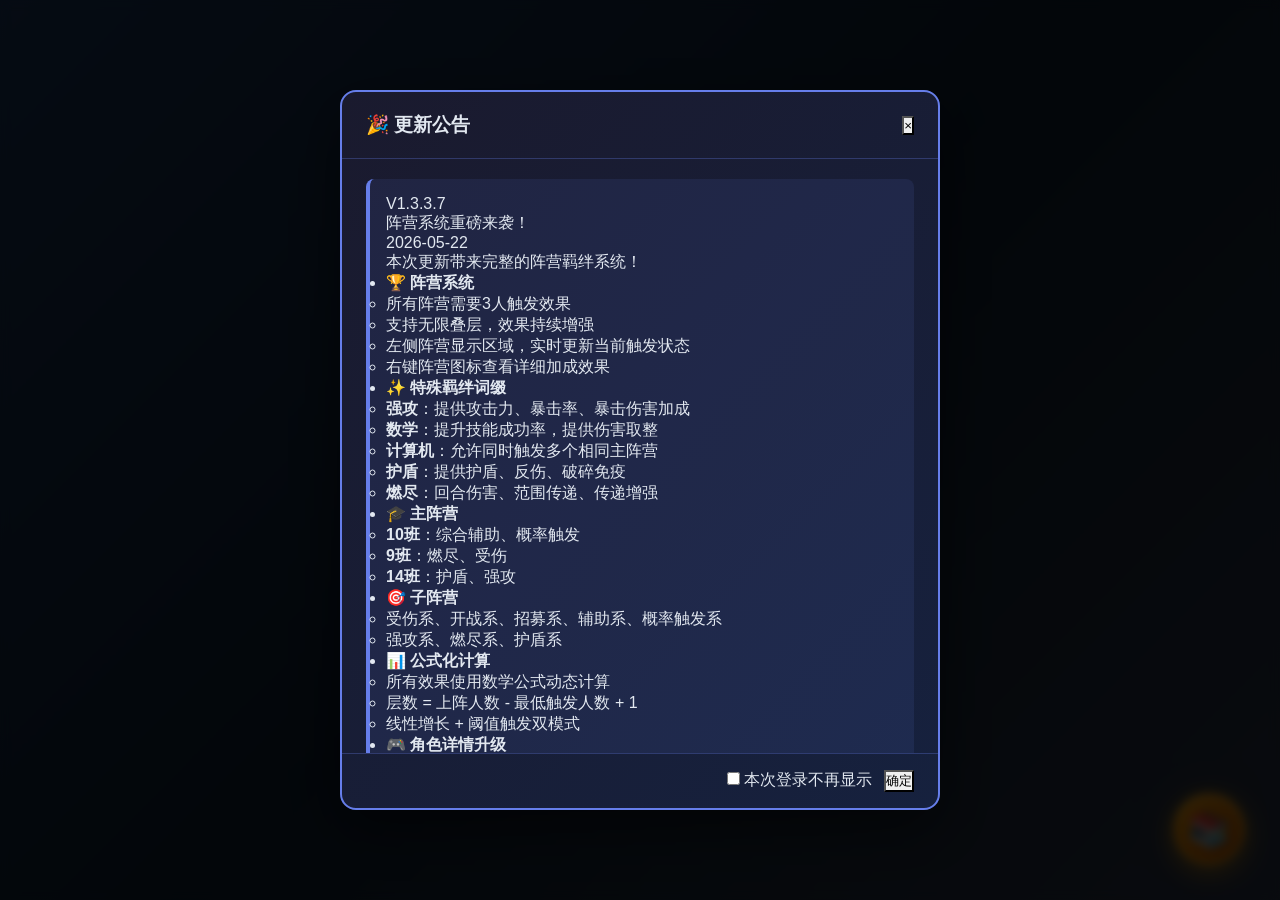
==== commit d98b7f1e: "优化新手教程体验 + 阵营系统汉堡菜单 + 手机端滚动适配" ====
--- a/index.html
+++ b/index.html
@@ -160,28 +160,11 @@
     <!-- 新手教程界面 -->
     <div id="tutorial-overlay" class="hidden">
         <div id="tutorial-container">
-            <div class="tutorial-header">
-                <h2 id="tutorial-title">新手教程</h2>
-                <div class="tutorial-progress">
-                    <span id="step-indicator">步骤 1/6</span>
-                </div>
-            </div>
-
-            <div class="tutorial-content">
-                <div id="tutorial-step" class="tutorial-step">
-                    <div id="tutorial-icon" class="step-icon">🎯</div>
-                    <h3 id="step-title">欢迎来到联合演习!</h3>
-                    <p id="step-description">这是一款回合制自走棋游戏，您需要通过招募棋子、升级营帐、排兵布阵来战胜敌人。</p>
-                </div>
-
-                <div id="tutorial-highlight" class="tutorial-highlight hidden"></div>
-            </div>
-
-            <div class="tutorial-controls">
-                <button id="tutorial-prev" class="tutorial-btn">上一步</button>
-                <button id="tutorial-next" class="tutorial-btn">下一步</button>
-                <button id="tutorial-skip" class="tutorial-btn skip-btn">跳过教程</button>
-            </div>
+            <div id="tutorial-icon" class="step-icon">🎯</div>
+            <h3 id="step-title">欢迎来到联合演习!</h3>
+            <p id="step-description"></p>
+            <div id="tutorial-task-container"></div>
+            <div class="tutorial-hint">点击任意位置继续</div>
         </div>
     </div>
 
--- a/css/global.css
+++ b/css/global.css
@@ -23,7 +23,9 @@
     min-height: 100vh;
     min-height: 100dvh;
     color: #e2e8f0;
-    overflow: hidden;
+    overflow-x: hidden;
+    overflow-y: auto;
+    -webkit-overflow-scrolling: touch;
     -webkit-font-smoothing: antialiased;
     -moz-osx-font-smoothing: grayscale;
 }
--- a/css/tutorial-settings.css
+++ b/css/tutorial-settings.css
@@ -5,6 +5,141 @@
  * 包含教程界面、设置界面、开发者模式等相关样式
  */
 
+/* ==================== 教程选择面板样式 ==================== */
+
+.tutorial-selection-overlay {
+    position: fixed;
+    top: 0;
+    left: 0;
+    width: 100%;
+    height: 100%;
+    background: rgba(0, 0, 0, 0.9);
+    display: flex;
+    justify-content: center;
+    align-items: center;
+    z-index: 2000;
+    backdrop-filter: blur(10px);
+}
+
+.tutorial-selection-panel {
+    background: linear-gradient(145deg, #2d3748 0%, #1a202c 100%);
+    border-radius: 20px;
+    padding: 40px;
+    width: 90%;
+    max-width: 500px;
+    box-shadow: 0 25px 80px rgba(0, 0, 0, 0.6);
+    border: 3px solid rgba(72, 187, 120, 0.4);
+    animation: selectionPopIn 0.5s ease-out;
+}
+
+@keyframes selectionPopIn {
+    from {
+        opacity: 0;
+        transform: translateY(-30px) scale(0.9);
+    }
+    to {
+        opacity: 1;
+        transform: translateY(0) scale(1);
+    }
+}
+
+.selection-header {
+    text-align: center;
+    margin-bottom: 35px;
+}
+
+.selection-header h2 {
+    color: #f6e05e;
+    font-size: 2rem;
+    margin-bottom: 10px;
+    text-shadow: 0 0 20px rgba(246, 224, 94, 0.3);
+}
+
+.selection-header p {
+    color: #a0aec0;
+    font-size: 1.1rem;
+}
+
+.selection-buttons {
+    display: flex;
+    flex-direction: column;
+    gap: 20px;
+    margin-bottom: 25px;
+}
+
+.selection-btn {
+    width: 100%;
+    padding: 20px;
+    border: 3px solid transparent;
+    border-radius: 12px;
+    cursor: pointer;
+    transition: all 0.3s ease;
+    background: rgba(45, 55, 72, 0.6);
+    display: flex;
+    flex-direction: column;
+    align-items: center;
+    gap: 8px;
+}
+
+.selection-btn.primary {
+    border-color: #48bb78;
+    background: rgba(72, 187, 120, 0.15);
+}
+
+.selection-btn.primary:hover {
+    background: rgba(72, 187, 120, 0.3);
+    transform: translateY(-3px);
+    box-shadow: 0 10px 30px rgba(72, 187, 120, 0.3);
+}
+
+.selection-btn.secondary {
+    border-color: #ed8936;
+    background: rgba(237, 137, 54, 0.1);
+}
+
+.selection-btn.secondary:hover {
+    background: rgba(237, 137, 54, 0.25);
+    transform: translateY(-3px);
+    box-shadow: 0 10px 30px rgba(237, 137, 54, 0.3);
+}
+
+.selection-btn .btn-icon {
+    font-size: 2.5rem;
+}
+
+.selection-btn .btn-text {
+    color: #e2e8f0;
+    font-size: 1.2rem;
+    font-weight: bold;
+}
+
+.selection-btn .btn-desc {
+    color: #a0aec0;
+    font-size: 0.9rem;
+}
+
+.selection-footer {
+    display: flex;
+    justify-content: center;
+    padding-top: 15px;
+    border-top: 1px solid rgba(160, 174, 192, 0.2);
+}
+
+.dont-show-again {
+    display: flex;
+    align-items: center;
+    gap: 10px;
+    color: #a0aec0;
+    cursor: pointer;
+    user-select: none;
+}
+
+.dont-show-again input[type="checkbox"] {
+    width: 18px;
+    height: 18px;
+    cursor: pointer;
+}
+
 /* ==================== 教程界面样式 ==================== */
 
 #tutorial-overlay {
@@ -13,12 +148,12 @@
     left: 0;
     width: 100%;
     height: 100%;
-    background: rgba(0, 0, 0, 0.85);
+    background: transparent;
     display: flex;
     justify-content: center;
-    align-items: center;
+    align-items: flex-end;
     z-index: 1500;
-    backdrop-filter: blur(5px);
+    pointer-events: none;
 }
 
 #tutorial-overlay.hidden {
@@ -26,61 +161,32 @@
 }
 
 #tutorial-container {
-    background: #2d3748;
-    border-radius: 15px;
-    padding: 30px;
-    width: 90%;
-    max-width: 600px;
-    max-height: 80vh;
-    overflow-y: auto;
-    box-shadow: 0 20px 60px rgba(0, 0, 0, 0.5);
-    border: 2px solid rgba(72, 187, 120, 0.3);
-    animation: tutorialPopIn 0.4s ease-out;
-}
-
-@keyframes tutorialPopIn {
+    background: transparent;
+    padding: 30px 40px;
+    width: 100%;
+    max-width: 700px;
+    text-align: center;
+    animation: tutorialFadeIn 0.4s ease-out;
+    pointer-events: auto;
+    cursor: pointer;
+}
+
+@keyframes tutorialFadeIn {
     from {
         opacity: 0;
-        transform: scale(0.9);
+        transform: translateY(20px);
     }
     to {
         opacity: 1;
-        transform: scale(1);
-    }
-}
-
-.tutorial-header {
-    display: flex;
-    justify-content: space-between;
-    align-items: center;
-    margin-bottom: 25px;
-    padding-bottom: 15px;
-    border-bottom: 2px solid rgba(72, 187, 120, 0.3);
-}
-
-.tutorial-header h2 {
-    color: #f6e05e;
-    font-size: 1.8rem;
-}
-
-.tutorial-progress {
-    color: #a0aec0;
-    font-size: 1rem;
-}
-
-.tutorial-content {
-    position: relative;
-}
-
-.tutorial-step {
-    text-align: center;
-    padding: 20px 0;
+        transform: translateY(0);
+    }
 }
 
 .step-icon {
     font-size: 4rem;
-    margin-bottom: 20px;
+    margin-bottom: 15px;
     animation: iconBounce 1s ease-in-out infinite;
+    text-shadow: 0 0 20px rgba(72, 187, 120, 0.5);
 }
 
 @keyframes iconBounce {
@@ -92,56 +198,194 @@
     }
 }
 
-.tutorial-step h3 {
+#tutorial-container h3 {
     color: #48bb78;
-    font-size: 1.5rem;
+    font-size: 1.8rem;
     margin-bottom: 15px;
-}
-
-.tutorial-step p {
-    color: #cbd5e0;
+    text-shadow: 0 2px 10px rgba(0, 0, 0, 0.8);
+}
+
+#tutorial-container p {
+    color: #e2e8f0;
     font-size: 1.1rem;
     line-height: 1.8;
-}
-
-.tutorial-controls {
-    display: flex;
+    text-shadow: 0 2px 8px rgba(0, 0, 0, 0.9);
+    min-height: 3em;
+}
+
+.tutorial-hint {
+    color: rgba(160, 174, 192, 0.7);
+    font-size: 0.85rem;
+    margin-top: 20px;
+    animation: hintPulse 2s ease-in-out infinite;
+}
+
+@keyframes hintPulse {
+    0%, 100% {
+        opacity: 0.5;
+    }
+    50% {
+        opacity: 1;
+    }
+}
+
+/* 打字机光标 */
+.typing-cursor {
+    display: inline-block;
+    width: 2px;
+    height: 1.1em;
+    background: #48bb78;
+    margin-left: 2px;
+    animation: cursorBlink 0.8s infinite;
+    vertical-align: middle;
+}
+
+@keyframes cursorBlink {
+    0%, 50% {
+        opacity: 1;
+    }
+    51%, 100% {
+        opacity: 0;
+    }
+}
+
+/* ==================== 聚光灯高亮样式 ==================== */
+
+.tutorial-highlight-overlay {
+    position: fixed;
+    top: 0;
+    left: 0;
+    width: 100%;
+    height: 100%;
+    background: transparent;
+    z-index: 1400;
+    pointer-events: none;
+}
+
+.tutorial-highlight-box {
+    position: absolute;
+    border: 3px solid #48bb78;
+    border-radius: 8px;
+    box-shadow: 
+        0 0 0 9999px rgba(0, 0, 0, 0.5),
+        0 0 0 4px rgba(72, 187, 120, 0.3),
+        0 0 20px rgba(72, 187, 120, 0.6);
+    animation: highlightPulse 1.5s ease-in-out infinite;
+    pointer-events: none;
+    z-index: 1401;
+}
+
+@keyframes highlightPulse {
+    0%, 100% {
+        box-shadow: 
+            0 0 0 9999px rgba(0, 0, 0, 0.5),
+            0 0 0 4px rgba(72, 187, 120, 0.3),
+            0 0 20px rgba(72, 187, 120, 0.6);
+        transform: scale(1);
+    }
+    50% {
+        box-shadow: 
+            0 0 0 9999px rgba(0, 0, 0, 0.5),
+            0 0 0 6px rgba(72, 187, 120, 0.4),
+            0 0 35px rgba(72, 187, 120, 0.8);
+        transform: scale(1.01);
+    }
+}
+
+/* 聚光灯指向箭头 */
+.tutorial-spotlight-arrow {
+    position: absolute;
+    width: 0;
+    height: 0;
+    border-left: 12px solid transparent;
+    border-right: 12px solid transparent;
+    border-bottom: 16px solid #48bb78;
+    z-index: 1402;
+    animation: arrowBounce 1s ease-in-out infinite;
+}
+
+@keyframes arrowBounce {
+    0%, 100% {
+        transform: translateY(0);
+    }
+    50% {
+        transform: translateY(-8px);
+    }
+}
+
+/* ==================== 任务指示器样式 ==================== */
+
+.tutorial-task-indicator {
+    background: rgba(237, 137, 54, 0.85);
+    backdrop-filter: blur(8px);
+    padding: 12px 24px;
+    border-radius: 10px;
+    display: inline-flex;
+    align-items: center;
     justify-content: center;
-    gap: 15px;
-    margin-top: 25px;
-    padding-top: 20px;
-    border-top: 2px solid rgba(72, 187, 120, 0.3);
-}
-
-.tutorial-btn {
-    padding: 12px 30px;
-    background: rgba(72, 187, 120, 0.2);
-    border: 2px solid #48bb78;
-    border-radius: 8px;
-    color: #e2e8f0;
+    gap: 12px;
+    margin-top: 20px;
+    box-shadow: 0 4px 20px rgba(237, 137, 54, 0.4);
+    animation: taskFadeIn 0.3s ease-out;
+}
+
+.tutorial-task-indicator.completed {
+    background: rgba(72, 187, 120, 0.85);
+    box-shadow: 0 4px 20px rgba(72, 187, 120, 0.4);
+}
+
+@keyframes taskFadeIn {
+    from {
+        opacity: 0;
+        transform: translateY(-10px);
+    }
+    to {
+        opacity: 1;
+        transform: translateY(0);
+    }
+}
+
+.tutorial-task-indicator .task-icon {
+    font-size: 1.4rem;
+}
+
+.tutorial-task-indicator .task-text {
+    color: white;
     font-size: 1rem;
-    cursor: pointer;
-    transition: all 0.3s ease;
-}
-
-.tutorial-btn:hover:not(:disabled) {
-    background: #48bb78;
-    color: #1a202c;
-}
-
-.tutorial-btn:disabled {
-    opacity: 0.5;
-    cursor: not-allowed;
-}
-
-.tutorial-btn.skip-btn {
-    background: rgba(237, 137, 54, 0.2);
-    border-color: #ed8936;
-}
-
-.tutorial-btn.skip-btn:hover {
-    background: #ed8936;
-    color: #1a202c;
+    font-weight: 600;
+}
+
+.tutorial-task-indicator .task-status {
+    font-size: 1.3rem;
+}
+
+/* ==================== 通知样式 ==================== */
+
+.tutorial-notification {
+    position: fixed;
+    top: 20px;
+    left: 50%;
+    transform: translateX(-50%);
+    background: linear-gradient(135deg, #48bb78 0%, #38a169 100%);
+    color: white;
+    padding: 15px 30px;
+    border-radius: 10px;
+    font-size: 1.1rem;
+    font-weight: bold;
+    z-index: 3000;
+    box-shadow: 0 10px 40px rgba(72, 187, 120, 0.4);
+    animation: notificationSlideIn 0.3s ease-out;
+}
+
+@keyframes notificationSlideIn {
+    from {
+        opacity: 0;
+        transform: translateX(-50%) translateY(-20px);
+    }
+    to {
+        opacity: 1;
+        transform: translateX(-50%) translateY(0);
+    }
 }
 
 /* ==================== 设置界面样式 ==================== */
--- a/css/game-ui.css
+++ b/css/game-ui.css
@@ -8,7 +8,7 @@
 /* 游戏容器 */
 #game-container {
     width: 100vw;
-    height: 100vh;
+    min-height: 100vh;
     display: flex;
     flex-direction: column;
     padding: 8px;
@@ -78,7 +78,6 @@
     gap: 10px;
     flex: 1;
     min-height: 0;
-    overflow: hidden;
 }
 
 /* 左面板 */
--- a/css/responsive.css
+++ b/css/responsive.css
@@ -55,7 +55,17 @@
 @media screen and (max-width: 1024px) {
     body {
         overflow-x: hidden;
+        overflow-y: auto;
         -webkit-overflow-scrolling: touch;
+    }
+    
+    #game-container {
+        height: auto;
+        min-height: 100vh;
+    }
+    
+    #main-area {
+        overflow: visible;
     }
 }
 
@@ -97,6 +107,7 @@
 @media screen and (max-width: 768px) {
     body {
         font-size: 14px;
+        overflow-y: auto;
     }
     
     /* 开始菜单 */
@@ -123,6 +134,8 @@
     #game-container {
         padding: 6px;
         gap: 6px;
+        height: auto;
+        min-height: 100vh;
     }
     
     #top-bar {
@@ -137,7 +150,8 @@
     
     #main-area {
         grid-template-columns: 1fr;
-        grid-template-rows: auto 1fr;
+        grid-template-rows: auto;
+        overflow: visible;
     }
     
     /* 战场和商店布局调整 */
@@ -176,12 +190,18 @@
         width: 95%;
         max-width: 500px;
     }
+    
+    /* 左面板 */
+    #left-panel {
+        overflow: visible;
+    }
 }
 
 /* 中等手机 */
 @media screen and (max-width: 600px) {
     body {
         font-size: 13px;
+        overflow-y: auto;
     }
     
     /* 开始菜单 */
@@ -278,6 +298,7 @@
 @media screen and (max-width: 480px) {
     body {
         font-size: 12px;
+        overflow-y: auto;
     }
     
     /* 开始菜单 */
--- a/css/faction.css
+++ b/css/faction.css
@@ -37,6 +37,58 @@
     max-height: 75vh;
     overflow-y: auto;
     backdrop-filter: blur(12px);
+    transition: all 0.4s cubic-bezier(0.4, 0, 0.2, 1);
+}
+
+.faction-container.collapsed {
+    padding: 0;
+    width: 56px;
+    border-radius: 12px;
+    overflow: visible;
+}
+
+.faction-toggle-btn {
+    position: absolute;
+    right: -12px;
+    top: 50%;
+    transform: translateY(-50%);
+    width: 28px;
+    height: 56px;
+    background: linear-gradient(180deg, rgba(30, 41, 59, 0.98) 0%, rgba(15, 23, 42, 1) 100%);
+    border: 1px solid rgba(148, 163, 184, 0.2);
+    border-left: none;
+    border-radius: 0 10px 10px 0;
+    cursor: pointer;
+    display: flex;
+    align-items: center;
+    justify-content: center;
+    transition: all 0.3s ease;
+    z-index: 101;
+}
+
+.faction-toggle-btn:hover {
+    background: linear-gradient(180deg, rgba(51, 65, 85, 0.98) 0%, rgba(30, 41, 59, 1) 100%);
+    border-color: rgba(59, 130, 246, 0.4);
+}
+
+.faction-toggle-btn .toggle-icon {
+    font-size: 18px;
+    transition: transform 0.3s ease;
+    color: var(--faction-text-secondary);
+}
+
+.faction-container.collapsed .faction-toggle-btn .toggle-icon {
+    transform: rotate(180deg);
+}
+
+.faction-content {
+    transition: all 0.3s ease;
+    opacity: 1;
+}
+
+.faction-container.collapsed .faction-content {
+    display: none;
+    opacity: 0;
 }
 
 .faction-container::-webkit-scrollbar {
